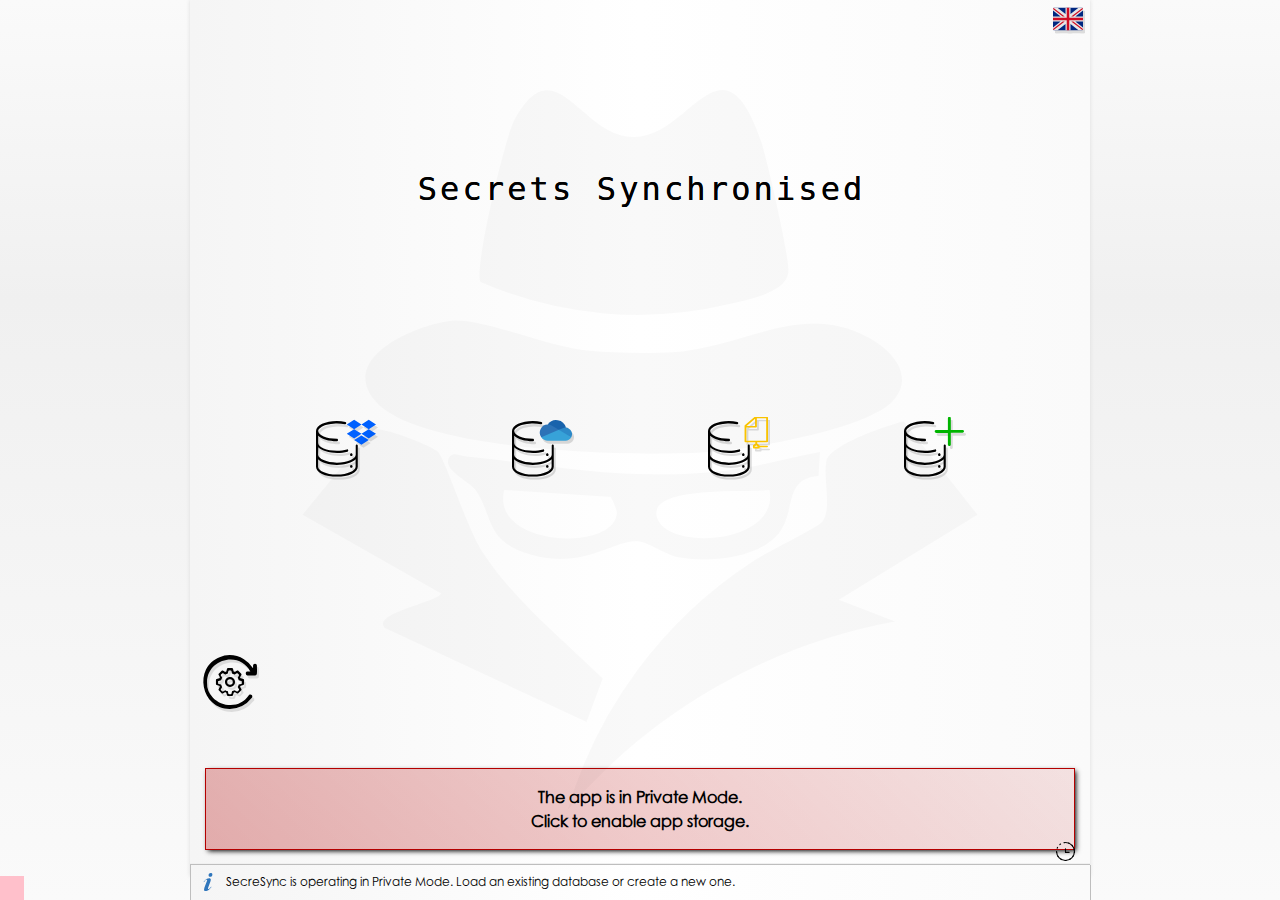
==== index.html @ 37188df3 "MobileOptimisation_03" ====
<!DOCTYPE html>
<!-- 'frequent_0.026_GitHub' -->
<!-- https://kangax.github.io/html-minifier/ -->
<html lang="en">
<head>
    <meta charset="UTF-8">
    <meta name="viewport" content="width=device-width, initial-scale=1">
    <meta name="description" content="SecreSync">
    <meta http-equiv="X-UA-Compatible" content="IE=edge" />

    <meta name="HandheldFriendly" content="true"/>
    <meta name="mobile-web-app-capable" content="yes"/>
    <meta name="apple-mobile-web-app-title" content="SecreSync">
    <meta name="application-name" content="SecreSync">
    <meta name="msapplication-TileColor" content="#fafafa">
    <meta name="theme-color" content="#fafafa">

    <link rel="shortcut icon" href="favicon.ico" type="image/x-icon" />
    <link rel="icon" type="image/png" sizes="192x192" href="assets/static/favicons/android-chrome-192x192.png">
    <link rel="icon" type="image/png" sizes="32x32" href="assets/static/favicons/favicon-32x32.png">
    <link rel="icon" type="image/png" sizes="16x16" href="assets/static/favicons/favicon-16x16.png">
    <link rel="apple-touch-icon" sizes="180x180" href="assets/static/favicons/apple-touch-icon.png">
    <link rel="mask-icon" href="assets/static/favicons/safari-pinned-tab.svg" color="#5bbad5">

    <link rel="stylesheet" href="assets/src/native/index.css" media="all" type="text/css">
    <link rel="manifest" href="secresync.webmanifest"> 

    <script src="assets/src/aquired/dbx.min.js" defer></script> <!--Dropbox API-->
    <script src="assets/src/native/core.js" defer></script>
    <script src="assets/src/native/crypto.js" defer></script>
    <script src="assets/src/native/ui.js" defer></script>
    <script src="assets/src/native/txtBank.js" defer></script>
    <script src="assets/src/native/appDbStore.js" defer></script>
    <script src="assets/src/native/app.js" defer></script>
    <script src="assets/src/aquired/detectIncognito.min.js" defer></script>
    <script src="assets/src/native/index.js" defer></script>

    <title>SecreSync</title><!-- <section id="donateWrp" class="appSection elNoDisplay"></section> -->  

</head>
<body></body><!-- class="invert" background and theme-color #303e47--></html>
---- assets/src/native/index.css ----
/* 'frequent_0.026_GitHub' */

:root {
    --max-app-width: 900px;
    --min-app-width: 300px;
    
    --min-vList-item-margin: 5vw;
    
    /* --db-mod-bar-height: 1.5rem; /* 5mm; */ 
    --db-mod-bar-height: 1.5rem;
    
/*     --svgIcon-padding-small: max(2mm, min(5vmin, 5mm));
    --svgIcon-padding-medium: max(2mm, min(5vmin, 7mm));
    --svgIcon-padding-big: max(2mm, min(5vmin, 10mm)); */
    
    --svgIcon-padding-smaller: 0.75rem;
    --svgIcon-padding-small: 5mm; /* max(0.75rem, min(4vmin, 5mm)); */
    --svgIcon-padding-medium: 7mm; /* max(0.75rem, min(5vmin, 7mm)); */
/*     --svgIcon-padding-big: max(0.75rem, min(5vmin, 10mm)); */
    --svgIcon-padding-big: 10mm; /* max(0.75rem, min(10vmin, 10mm)); */
    
    --app-shade-grey-0: #000000; /* rgb(0 0 0); #000000; */
    --app-shade-grey-190: #bebebe; /* rgb(190 190 190); #bebebe; */
    --app-shade-grey-220: #dcdcdc; /* rgb(220 220 220); #dcdcdc; */
    --app-shade-grey-240: #f0f0f0; /* rgb(240 240 240); #f0f0f0; */
    --app-shade-grey-245: #f5f5f5; /* rgb(245 245 245); #f5f5f5; */
    --app-shade-grey-250: #fafafa; /* rgb(250 250 250); #fafafa; */
    --app-shade-grey-255: #ffffff; /* rgb(255 255 255); #ffffff; */
    
    /* --app-bckg: linear-gradient(0deg, var(--app-shade-grey-245), var(--app-shade-grey-240), var(--app-shade-grey-250)); */
    --app-bckg: linear-gradient(0deg, var(--app-shade-grey-250), var(--app-shade-grey-245), var(--app-shade-grey-240), var(--app-shade-grey-250));
    --app-bckg-opaque-80: linear-gradient(0deg, #f5f5f5cc, #f0f0f0cc, #fafafacc);
    --module-bckg: linear-gradient(90deg, var(--app-shade-grey-245), var(--app-shade-grey-255), var(--app-shade-grey-250));
    --itemWrp-bckg: linear-gradient(270deg, var(--app-shade-grey-245), var(--app-shade-grey-255), var(--app-shade-grey-250));

    --trace-gray-240: 1px solid var(--app-shade-grey-240); /*outline / #f0f0f0 border rgb(240 240 240)*/
}

@font-face {
    font-family:"century-gothic";
    src: url("../../static/@fonts/century-gothic/cg.woff2") format("woff2"),url("../../static/@fonts/century-gothic/cg.woff") format("woff"); /*url("../static/@fonts/century-gothic/a.otf3") format("opentype"); /*,*/
    font-display:auto;
    font-style:normal;
    font-weight:100;
    font-stretch:normal;
}

@font-face {
    font-family:"CenturyGothic";
    src: url("../../static/@fonts/CenturyGothic/CenturyGothic.ttf"); /* format("woff2"),url("../static/@fonts/century-gothic/cg.woff") format("woff"); */ /*url("../static/@fonts/century-gothic/a.otf3") format("opentype"); /*,*/
    font-display:auto;
    font-style:normal;
    font-weight:100;
    font-stretch:normal;
}

html {
    height: 100%;
}

html *{
    scrollbar-width: none;
    white-space: break-spaces;
}

body{
    position: fixed;
    width: 100%;
    height: 100%;
    margin: 0;
    padding: 0;
    font-family: "Century Gothic", century-gothic, CenturyGothic, AppleGothic, sans-serif;
    /* background: var(--app-bckg); */
    background: var(--app-bckg-opaque-80);
    overflow-x: hidden;
    overscroll-behavior: contain;
    
display: flex;
    justify-content: center;
}

body *{
    user-select: none;
    -webkit-user-select: none;
    -ms-user-select: none;
}
body.invert{
    filter:invert(1);
    background: linear-gradient(0deg, #8b8b8b5e, #ffffffb8, #8b8b8b5e);
}

/* --------------------------------------------------------------- Spinner ---------------------------------------------------------------------*/
.spinnerSection {
    position: fixed;
    top: 0;
    left: 0;
    width: 100%;
    height: 100%;
    z-index: 2;
    transition: opacity 0.2s linear;
    display: none;
    /* background: rgb(0 0 0 / 10%); */
    backdrop-filter: blur(5px);
}

.spinnerSection.fade{
    opacity:0;
}

.spinnerSection.show{
   display:block;
}

.spinnerContainer,
.spinnerSection:before{
    position: absolute;
    top: 50%;
    left: 50%;
    transform: translate(-50%, -50%);
    width: 100vmin;
    height: 100vmin;
    background-position: center;
    background-repeat: no-repeat;
    content: "";
    background-size: min(20vmin, 60px);
}
.spinnerSection:before{
/*     background-image: url(../../../assets/static/appSvg/sprite.svg#secreSync);
    filter: drop-shadow(2px 2px 1px rgb(255, 255, 255)) invert(0.9787); */
    
    background-image: url(../../../assets/static/appSvg/sprite.svg#secreSync);
    filter: drop-shadow(2px 2px 2px rgb(215 177 165)) invert(1);
    
}




.spinnerContainer:after,
.spinnerContainer:before{
/*     content: "";
    position: absolute;
    top: 50%;
    left: 50%;
    padding: min(20vmin, 60px);
    border-radius: 50%;
    transform: translate(-50%, -50%);
    box-shadow: -2px -2px 1px 0px #00b400;
    filter: drop-shadow(1px 1px 1px rgb(100,100,100)); */
    
    content: "";
    position: absolute;
    top: 50%;
    left: 50%;
    padding: min(20vmin, 60px);
    border-radius: 50%;
    transform: translate(-50%, -50%);
    box-shadow: -2px -2px 1px 0px rgb(54 111 142);
    filter: drop-shadow(1px 1px 1px rgb(50 90 110));
    box-shadow: -2px -2px 1px 0px rgb(30 100 130);

}

 .spinnerContainer:before{
    animation: animloader 6s ease-in-out infinite;

}
.spinnerContainer:after {
    animation: animloader 1.7s cubic-bezier(0.46, 0.03, 0.52, 0.96) infinite;
}


@keyframes animloader {
  0% {
    transform: translate(-50%, -50%) rotate(0deg);
    /* opacity: 1; */
  }
  100% {
    transform: translate(-50%, -50%) rotate(360deg);
    /* opacity: 0; */
  }
}



/* --------------------------------------------------------------- SVG Icons and Input Elements ---------------------------------------------------------------------*/
.svgIcon{
    display: block;
    background-repeat: no-repeat;
    background-size: 80%;
    background-position: center;
    filter: drop-shadow(2px 3px 0px var(--app-shade-grey-220));
    

    border-radius: 15%;
    margin: 0 0.2vw;
    padding: var(--svgIcon-padding-small);
    align-self: center; /*prevents stretching icons inside the flex container*/
}

.svgIcon.active:active{
    box-shadow: 1px 1px 1px var(--app-shade-grey-190) inset;
    filter: drop-shadow(0px 0px 0px var(--app-shade-grey-190));
}

@media(hover: hover) and (pointer: fine) {
    .svgIcon.active:hover:not(.svgIcon.active:active){
        box-shadow: 1px 1px 0px var(--app-shade-grey-190);
    }
}

.inpEl, textarea{
    font-family: "Century Gothic", century-gothic, CenturyGothic, AppleGothic, sans-serif;
    font-size:0.9rem;
    box-sizing: border-box;
    background: transparent;
    line-height: 1.5em;
    word-break: break-word;
    white-space: pre-line;
    border: 0;
    /* border-bottom: var(--trace-gray-240); */
    transition: all 0.3s ease;
    flex:2;
    margin: 0 0.5rem; /* 0.5vw; */
    padding: 0.5em 0.5rem;  /* 2.5em; */
    
    border-radius:0.5em;
}

.inpEl[type="range"]{
    padding: 0.5em 0em;
}

input:focus-visible, textarea:focus-visible{
    outline:0;
    /* border-bottom: 1px solid var(--app-shade-grey-0); */
    /* color: var(--app-shade-grey-0); */
    background: white;
    /* border-radius:0.5em; */
}

textarea:focus-visible{
    outline: var(--trace-gray-240);
}

input::placeholder, textarea:placeholder{
    color: transparent;
    transition: all 0.3s ease;
}

input:focus-visible::placeholder, textarea:focus-visible::placeholder{
    color: var(app-shade-grey-0);
    opacity: 0.3;
}

/* fieldset{
    width: 100%;
    box-sizing: border-box;
    display: flex;
    border: 1px solid transparent;
    flex-wrap: wrap;
    padding: 0;
    margin: 1vh 0;
    position:relative;
} */

fieldset {
    width: calc(100% - min(1em, 2vw)* 2);
    box-sizing: border-box;
    display: flex;
    border: 1px solid transparent;
    flex-wrap: wrap;
    padding: 0;
    margin: 0vh min(1em, 2vw);
    position: relative;
    

    border-radius: 0.5rem;

    position: relative;

}

/* fieldset.padded{
    padding: 2vh 2vw;
} */
fieldset.padded {
    padding: 1vh 1vw;
    box-shadow: 0 0 0px 1px var(--app-shade-grey-240);
    background: var(--itemWrp-bckg);
}


/* fieldset:active{
    background: var(--app-shade-grey-245);
} */


fieldset.padded:focus-within{
    background: var(--app-shade-grey-245);
}
/* fieldset:active{
    border: var(--trace-gray-240);
} */

/* legend{
    font-size:0.75rem;
    font-weight:900;
    text-indent:4em;
    overflow: hidden;
} */
legend {

font-size: 0.75rem;
    font-weight: 900;
    text-indent: 3em;
    position: relative;
    top: calc(0.375rem + 1vh); /*half of the font size + 1vh*/

    margin-bottom: 2vh;
}


/* legend:before{
    content: "";
    position: absolute;
    margin: calc(-0.5vh + 0.22em) -2.5em;
    padding: 0.75em;
    opacity: 0.5;
    filter: drop-shadow(2px 3px 0px var(--app-shade-grey-220));
} */

legend:before{
    content: "";
    position: absolute;
    left:0;
    margin: calc(-0.5vh + 0.22em) 0;
    padding: 0.75em;
    opacity: 0.5;
    filter: drop-shadow(2px 3px 0px var(--app-shade-grey-220));
}


legend.note:before{
  background-image: url(../../../assets/static/appSvg/sprite.svg#vNotes);
}
legend.tags:before{
  background-image: url(../../../assets/static/appSvg/sprite.svg#vTags);
}
legend.name:before{
  background-image: url(../../../assets/static/appSvg/sprite.svg#accountName);
}
legend.log:before{
  background-image: url(../../../assets/static/appSvg/sprite.svg#protectDb);
}
legend.pass:before{
  background-image: url(../../../assets/static/appSvg/sprite.svg#passKey);
}
legend.url:before{
  background-image: url(../../../assets/static/appSvg/sprite.svg#chainLink);
}

/* legend.pinInp:before{
  background-image: url(../../../assets/static/appSvg/sprite.svg#pin);
} */

.secreSyncIcon{
    background-image: url(../../../assets/static/appSvg/sprite.svg#secreSync);
    background-size: contain;
}

.boxNote{
    margin: 0 calc(2* var(--svgIcon-padding-small) + 0.9vw); /*_0.9vw = 0.5vw of the .inpEl, textarea + (2 * 0.2vw of the svgIcon)_*/
}

.boxNote.max{
    margin: 0%;
    padding:0.5em;
}

/* --------------------------------------------------------------- Credentials ---------------------------------------------------------------------*/
.credFormWrp{
    position: relative;
    padding: 1vmin;
    width: 100%;
    box-sizing: border-box;
    box-shadow: 0 0 10vh 20vh var(--app-shade-grey-255);
    background: var(--app-shade-grey-255);
    max-width: var(--min-app-width);
}
.credForm{
    min-width: var(--min-app-width);
}

.credTaskbar{
    display: flex;
    justify-content: flex-end;
}

.crosx{ /*Shared with Alerts*/
    background-image: url(../../../assets/static/appSvg/sprite.svg#cross);
    position: absolute;
    top: 0;
    right: 0;
    background-size: 60%;
}

.credFormTitle{
    text-align: center;
    padding: 1vh;
}

.credIconWrp{
    margin: 0vh 2vw 2vh;
    border-bottom: var(--trace-gray-240);
    padding: 1vh;
    display: flex;
    justify-content: space-around;
}

.credIcon{
    padding: var(--svgIcon-padding-medium);
}

.credHintIcon{
    content: "";
    position: absolute;
    /* top: -1.25rem; */ /* legend max-height: 1rem; (0.5rem above and below fieldset +0.75rem this padding*/
    padding: 0.75rem;
    filter: drop-shadow(0px 0px 0px var(app-shade-grey-0));
    /* margin: 0 1rem; */
    background-image: url(../../../assets/static/appSvg/sprite.svg#hint);
    opacity: 0.5;
    cursor: help;
    
    
    top: -3vh;
}

.credHintWrp{
    width: 100%;
    margin: 0vh 1vw 2vh;
    background: var(--app-shade-grey-245);
    display: flex;
    justify-content: space-between;
    align-items: center;
    padding: 1em;
    font-size: 0.9em;
    
    margin: 1vh 1vw;
    border-radius: 0.5rem;
}

.credHintHideIcon{
    background-image: url(../../../assets/static/appSvg/sprite.svg#arrowUp);
    cursor: auto;
}

.credInpWrp{
    flex: 2;
    display: flex;
    justify-content: center;
    align-items: center;
    flex-wrap: wrap;
    position:relative;
    /* margin-top: 2vh; */
}

.passInput{
    letter-spacing: 0.2em;
    width: 100%;
}

.pinInput{
    width: 3em;
    margin: 0.2em;
    background: var(--app-shade-grey-255);
    text-align:center;
    padding:0.5em;
    flex: none;
    border-bottom: var(--trace-gray-240);
}

.pinCharValue{
    border: var(--trace-gray-240);
}

.submitCredentialsLabel{
    font-weight: 900;
    display: flex;
    flex-direction: column-reverse;
}

.checkboxLabelSpan{
    flex: 2;
    margin: 0 1em;
    font-size: 0.9em;
}

.checked{
    background-image: url(../../../assets/static/appSvg/sprite.svg#checked);
    cursor: auto;
}

.unchecked{
    background-image: url(../../../assets/static/appSvg/sprite.svg#unchecked);
    cursor: auto;
}

.unlockDbIcon, .protectDb{
    background-image: url(../../../assets/static/appSvg/sprite.svg#unlockDb);
    padding: 3vh;
    margin: 1vh;
    padding: var(--svgIcon-padding-big);
}

.protectDb{
    background-image: url(../../../assets/static/appSvg/sprite.svg#protectDb);
}

/* ------------------------------------------------------ Loader ----------------------------------------------------------*/
.appTitle{
    position: absolute;
    top:0;
    width:100%;
    height:40%;
    text-align:center;
    font-size: 1em;
    font-family: Consolas, "Andale Mono WT", "Andale Mono", "Lucida Console", "Lucida Sans Typewriter", "DejaVu Sans Mono", "Bitstream Vera Sans Mono", "Liberation Mono", "Nimbus Mono L", Monaco, "Courier New", Courier, monospace;
    overflow: hidden;
}

.appTitle .secreSyncIcon{
    opacity: 0;
    padding: var(--svgIcon-padding-big);
    margin: 5vh 0;
    animation: appLogoFadeIn 1s linear 2.5s forwards;
    filter: drop-shadow(3px 3px 3px rgb(210, 200, 200)) invert(1);
}

.appTitleLongWrp, .appTitleShortWrp{
    position: absolute;
    left: 50%;
    transform: translate(-50%, 0%);
    overflow: hidden;
    display:flex;
}

.appTitleLongWrp{
    animation: appTitleLongWrp 4s linear 0.5s forwards;
}

.appTitleShortWrp{
    animation: appTitleShortWrp 2s linear 1.5s forwards;
}

.appTitle span{
    /* font-size: max(2.3vmin, 0.5em); */
        font-size: max(min(4vmin, 2rem), 0.5rem);
        
    width:0.7em;
    display:inline-block;
}

.appTitleShortWrp .appTitleFadeOut{
    animation: appTitleFadeOut 4s linear 0.5s forwards;
}

@keyframes appTitleLongWrp {
    0% {
        transform: translate(-50%, 0%) scale(1);
    }
    50% {
        transform: translate(-50%, 200%) scale(1);
    }
    100% {
        transform: translate(-50%, 200%) scale(1);
    }
}

@keyframes appTitleShortWrp {
    0% {
        transform: translate(-50%, 0%) scale(1);
    }
    50% {
        transform: translate(-50%, 0%) scale(1);
    }
    60% {
        transform: translate(-50%, 0%) scale(1, 0.2);
        text-transform: none;
    }
    61% {
        text-transform: uppercase;
    }
    100%{
        transform: translate(-50%, 0%) scale(1.5);
        opacity:1;
        text-transform: uppercase;
    }
}

@keyframes appTitleFadeOut {
    0% {
        width: 0.7em;
        opacity: 1;
    }
    10% {
        width: 0.7em;
        opacity: 0;
    }
    45%{
        width: 0.7em;
        opacity: 0;
    }
    50% {
        width: 0.0em;
        opacity: 0;
    }
    100% {
        width: 0em;
        opacity: 0;
    }
}

@keyframes appLogoFadeIn {
    0% {
        opacity: 0;
        transform: scale(0.5);
    }
    100% {
        opacity: 1;
        transform: scale(1);
    }
}

.loadIconWrp{
    position: absolute;
    top: 50%;
    width: 100%;
    transform:translateY(-50%);
    display: flex;
    justify-content: space-evenly;
    flex-wrap: wrap;
}

.loadIcon {
    display: inline-block;
    padding: var(--svgIcon-padding-big);
    margin-top: var(--svgIcon-padding-small);
}

.dbxFileIcon{
    background-image: url(../../../assets/static/appSvg/sprite.svg#dbxFile);
}

.oneDriveFileIcon{
    background-image: url(../../../assets/static/appSvg/sprite.svg#oneDriveFile);
}

.localFileIcon{
    background-image: url(../../../assets/static/appSvg/sprite.svg#localFile);
}

.newDbIcon{
  background-image: url(../../../assets/static/appSvg/sprite.svg#newDb);
}

.localIcon{
    background-image: url(../../../assets/static/appSvg/sprite.svg#local);
}

.consent, .noConsent{
    position: sticky;
    /* margin: 50vh 1em 3rem; */
    margin: 50vh 1em 3vh;
    padding: 1em;
    width: calc(100% - 2em);
    left: 0;
    box-sizing: border-box;
    box-shadow: 2px 2px 5px var(--app-shade-grey-0);
    text-align: center;
    line-height: 1.5rem;
    font-weight: 900;
    font-size: min(2.5vmin, 1em);
    font-size: min(max(2.3vmin, 0.6em), 1em);
    max-height: 8rem;
    overflow: auto;
    top: 100vh;
}

.consent{
    background: linear-gradient(45deg, #00b4004d, #00b4001a); /*linear-gradient(45deg, rgb(0 180 0 / 30%), rgb(0 180 0 / 10%))*/
    outline: 1px solid #00b400;  /*#0f0 - lime rgb(0 180 0); #00b400 dark-green */ 
}

.noConsent{
    background: linear-gradient(45deg, #b400004d, #b400001a); /*linear-gradient(45deg, rgb(180 0 0 / 30%), rgb(180 0 0 / 10%))*/
    outline: 1px solid #b40000; /*#f00 - red rgb(180 0 0); #b40000 dark-red */ 
}

/* ------------------------------------------------------ Message Module ----------------------------------------------------------*/
.msgModule{
    position: fixed;
    bottom: 0;
    /* left: 0; */
    width: 100%;
    background: var(--app-shade-grey-255);
    text-indent: 1em;
    border-top: var(--trace-gray-240);
    z-index: 2;
    transform:translateY(100%);
    transition: all 0.5s ease-out;
    box-shadow: 0 0 4em var(--app-shade-grey-255) inset;
    font-size: 0.75rem;
    line-height: 2;
    min-width: var(--min-app-width);
    max-width: var(--max-app-width);
}

/* .msgModule::before{
    content: "";
    position: absolute;
    top: calc(0mm - var(--db-mod-bar-height));
    left: calc(min(100%, calc(50% + (var(--max-app-width) / 2))) - var(--db-mod-bar-height) * 1.5);
    padding: calc(var(--db-mod-bar-height) / 2);
    background-image: url(../../../assets/static/appSvg/sprite.svg#msgHistory);
    background-size: 80%;
    background-position: center;
    background-repeat: no-repeat;
} */
.beforeMsgModule{
    position: absolute;
    top: calc(0mm - var(--db-mod-bar-height)); /* 5mm; */
    left: calc(min(100%, calc(50% + (var(--max-app-width) / 2))) - var(--db-mod-bar-height) * 1.5);
    padding: calc(var(--db-mod-bar-height) / 2);
    background-image: url(../../../assets/static/appSvg/sprite.svg#msgHistory);
    background-size: 80%;
    background-position: center;
    background-repeat: no-repeat;
    transition: all 0.2s ease-out;
}

.fullArchive .beforeMsgModule{
    opacity: 0;
}

.msgModule.popUp{
    transform:unset;
    transition: all 0.2s ease-out;
    height:auto;
}
.msgModule.fullArchive{
    background:transparent;
    height: 100%;
    transform:unset;
    transition: all 0.2s ease-out;
    backdrop-filter: blur(10px);
    /* overflow:auto; */
}
.msgHistoryContentWrp{
    overflow:auto;
        height: calc(100% - 3em);
}

.msgModule.slideDown{
    transform:translateY(100%);
}

.msgModule.error{
    box-shadow: 0 0 3px 1px #7d0000 inset;
}

.msgModule.flash{
    box-shadow: 0 0 3px 1px #007f00 inset;
}

.msgHistoryRow{
    display: flex;
    align-items: center;
    text-indent: 0;
    box-shadow: 1px 1px 0px var(--app-shade-grey-190) inset, 1px 1px 0px var(--app-shade-grey-190);
    background: var(--module-bckg);
    word-break: break-word;
    
}

.msgHistoryRow:before{
    content: "";
    padding: 0.75em;
    margin: 0.75em;
}

.msgHistoryRow.title:before{
    background-image: url(../../../assets/static/appSvg/sprite.svg#msgHistory);
}

.msgHistoryRow.info:before{
    background-image: url(../../../assets/static/appSvg/sprite.svg#info);
}

.msgHistoryRow.error:before{
    background-image: url(../../../assets/static/appSvg/sprite.svg#crossRed);
}

.msgHistoryRow.flash:before{
    background-image: url(../../../assets/static/appSvg/sprite.svg#tickGreen);
}

.msgHistoryRow.dev:before{
    background-image: url(../../../assets/static/appSvg/sprite.svg#secreSync);
}

.msgHistoryRow .msgDate, .title{
    font-weight: 900;
    padding-right: 1em;
}
.msgHistoryRow.title{
    position: sticky;
    top:0;
    padding: 0;
    justify-content: space-between;
}

.closeFullArchive{
    
    padding: 1.5em;

    background-image: url(../../../assets/static/appSvg/sprite.svg#cross);
    background-size: 50%;
    background-position: center;
    background-repeat: no-repeat;
}
/* ------------------------------------------------------ Database Modification Date Bar ----------------------------------------------------------*/
.dbModifiedBar{
    position: fixed;
    bottom: 0;
    height: var(--db-mod-bar-height); /* 5mm; */
    font-size: xx-small;
    z-index: 1;
    width: 100%;
    max-width: var(--max-app-width);
/*     left: 50%;
    transform: translateX(-50%); */
    display: flex;
    align-items: center;
    opacity: 0.5;
    /* background: var(--module-bckg); */
}

.dbModifiedBar::before{
    content: "";
    position: relative;
    padding: calc(var(--db-mod-bar-height) / 2); /* 2.5mm; */
    margin: 0 calc(var(--db-mod-bar-height) / 2); /* 2.5mm; */
    background-image: url(../../../assets/static/appSvg/sprite.svg#vMod);
    background-size: 80%;
    background-position: center;
    background-repeat: no-repeat;
}

/* ------------------------------------------------------  Scroll Bar ----------------------------------------------------------*/ 
.scrollBarVisible *{
    scrollbar-width: auto;
}
.appSection *::-webkit-scrollbar{
    display:none;
}

.scrollBarVisible *::-webkit-scrollbar {
    display: block;
    width: 6px;
    background: var(--app-bckg);
}

.scrollBarVisible *::-webkit-scrollbar-thumb {
    background: #d7d7d7;
}
.scrollBarVisible .scrollWrpOverflow::after{
    background: var(--app-shade-grey-250);
}

.scrollWrpPrivate:before, .scrollWrpPastRevision:before{
    content: "";
    position: fixed;
    top: 50%;
    left: 50%;
    transform: translate(-50%, -50%) rotate(-0deg);
    opacity: 0.02;
    background-image: url(../../../assets/static/appSvg/sprite.svg#privMode);
    background-size: 80%;
    background-repeat: no-repeat;
    background-position: center;
    filter: drop-shadow(3px 3px 3px var(app-shade-grey-0));
    padding: calc(min(var(--max-app-width), 100vmin) / 2);
    
    z-index: 2;
    pointer-events: none;
}
.scrollWrpPrivate:before{
    background-image: url(../../../assets/static/appSvg/sprite.svg#privMode);
}

.scrollWrpPastRevision:before{
    background-image: url(../../../assets/static/appSvg/sprite.svg#msgHistory);
}

body.invert .scrollWrpPrivate:before, body.invert .scrollWrpPastRevision:before{
    opacity: 0.2;

}

.scrollWrpOverflow::after{
    content: "";
    position: fixed;
    top: 50%;
    transform: translateY(-50%);
    width: 0.5em;
    height: 2em;
    background: #e6e6e6;
    left: calc(min(100vw, ((100vw - var(--max-app-width))/2) + var(--max-app-width)) - 6px);
    cursor: pointer;
}

/* ------------------------------------------------------ App Section  ----------------------------------------------------------*/
.appSection{
    position: fixed;
    top:0;
    left:0;
    width: 100%;
    height: 100%;
    overflow: hidden;
    background: var(--app-bckg);
    z-index: 1;
    transition: all 0.2s ease-out;
    display: flex;
    justify-content: center
}


.appSection > *:first-child{ /*will be : scrollWrp*/
    position: relative;
    height: calc(100% - var(--db-mod-bar-height)); /* 5mm; */
    overflow: auto;
    width: 100%;
    max-width: var(--max-app-width);
    background: var(--module-bckg);
    box-shadow: 0px 0 4px var(--app-shade-grey-220);

}

.appList > *:first-child{
    overflow: hidden;
    overflow-y: auto;
}

/* .................................................. Vendor List .............................................................. */
/* ********************** Vendor List Bars ********************** */
.vlistBarWrp{
    position: sticky;
    height: 11mm;
    z-index: 1;
    transition: top 0.1s ease-out;
}

.vListMainBarWrp {
    top: min(-11mm, -10vw);
    top: -11mm;
    z-index: 2;
}

.vListTaskBarWrp, .vListAuxBarWrp{
    top: min(11mm, 10vw);
    top: 11mm;
    display: flex;
    /* background: var(--app-shade-grey-250); */
    font-size: 0.7rem;
    /* box-shadow: 0px 0 4px var(--app-shade-grey-220); */
    
    box-shadow: 0px 0 0px 1px var(--app-shade-grey-240);
    
    overflow: hidden;
    align-items: center;
    justify-content: flex-end;
    
        /* border-radius: 0.5em; */
            backdrop-filter: blur(5px);
            /* margin: 0 min(1vmin, 0.3em); */
            padding: 0 min(1vmin, 0.3em);
}
.taskBarWrpDoubleTop{
    top: 22mm;
}

.taskBarWrpZeroTop{
    top: 0px;
    /* transition: unset; */ /* WHY WAS IT LIKE THAT??????????????????*/
}

/* ********************** App Bars ********************** */
.appTaskbar, .appMoreTaskbar{
    position: relative; 
    /* background: rgb(253 253 253); */
    background: var(--module-bckg);
    height: 100%;
    outline: var(--trace-gray-240);
    z-index:1; 
    display: flex;
}

/* ++++++++ Main App Taskbar ++++++++ */
/* __ Main Options Icons __ */
.inputBoxSearchBtn{
    background-image: url(../../../assets/static/appSvg/sprite.svg#search);
        margin-left: 0.5em;
}

.flexIconWrp{ /* Shared with appMoreTaskbar*/
    display: flex;
    justify-content: space-evenly;
    flex: 2;
}

.storeSyncing{
 animation: syncing 0.07s linear alternate infinite;
}

@keyframes syncing {
    0% {
        opacity: 0.1;
    }
    100% {
        opacity: 0.7;
    }
}

.moreMenu{
    background-image: url(../../../assets/static/appSvg/sprite.svg#moreMenu);
    /* right: 0%; */
        margin-right: 0.5em;
}

/* __ Search Form __ */
.searchForm {
    position: absolute;
    background: var(--app-shade-grey-255);
    box-sizing: border-box;
    height: 100%;
    margin: 0px auto 0;
    transition: transform 0.1s ease-out;
    outline: var(--trace-gray-240);
    display:flex;
    min-width:100%;
}

.searchFormHide{
    transform: translateY(-100%);
}

.arrowUp{
    background-image: url(../../../assets/static/appSvg/sprite.svg#arrowUp);
    margin-left: 0.5em;
}

.appMoreTaskbar .arrowUp{
    margin-right: 0.5em;
}

#inputBoxSearch{
    height: 90%;
    width: 60px;
    padding: 0.5em min(5vw, 3em);
}
.searchForm .deleteLeft{
    margin-right: 0.5em;
}
.deleteLeft{
    background-image: url(../../../assets/static/appSvg/sprite.svg#deleteLeft);
}

/* ++++++++ More Options Taskbar ++++++++ */
.appMoreTaskbar{
    transition: all 0.1s ease-out;
    transform: translateY(-200%);
}

.appMoreTaskbarShow{
    transform: translateY(-100%);
}

/* __ More Options Icons __ */
.reloadApp{
/*     left: 0; */
    background-image: url(../../../assets/static/appSvg/sprite.svg#reload);
    margin-left: 0.5em;
}

.changeDbPass{
    background-image: url(../../../assets/static/appSvg/sprite.svg#resetPass);
}

.donate{
    background-image: url(../../../assets/static/appSvg/sprite.svg#donate);
}

.downDbIcon{
    background-image: url(../../../assets/static/appSvg/sprite.svg#downDb);
}

.impDbIcon{
    background-image: url(../../../assets/static/appSvg/sprite.svg#impDb);
}

.emergDbIcon{
    background-image: url(../../../assets/static/appSvg/sprite.svg#emergDb);
}

/* __ More Options Language Wrap / Shared with Loader __ */
.langWrp{
    display: flex;
    justify-content: flex-end;
    z-index: 1;
    position: relative;
}

body.invert .langWrp{
    filter: invert(1);
}

.langSelectWrp{
    background: #fdfdfd;
    display: inline-table;
    outline: var(--trace-gray-240);
}

.langEN{
    background-image: url(../../../assets/static/appSvg/sprite.svg#langEN);
}

.langPL{
    background-image: url(../../../assets/static/appSvg/sprite.svg#langPL);
}

.langES{
    background-image: url(../../../assets/static/appSvg/sprite.svg#langES);
}

.langFR{
    background-image: url(../../../assets/static/appSvg/sprite.svg#langFR);
}

/* ++++++++ List Taskbar ++++++++ */
.vListBarLabel{
    padding: 0 1em;
    text-wrap: balance;
    text-align: justify;
    text-wrap: nowrap;
    overflow: auto;
    flex: 2;
}

.vListBarLabel i{
    font-weight: 900;
}

.vListChangeBar{
    display: flex;
    flex-direction: row-reverse;
}

/* ++++++++ List Sortbar ++++++++ */
.vListSortBar{
    position: absolute;
    left:100%;
    display: flex;
    flex-direction: row-reverse;
    background: var(--app-shade-grey-250);
    transition: transform 0.2s ease-out;
}

.detDates{
    background-image: url(../../../assets/static/appSvg/sprite.svg#vDates);
}

.detNotes{
    background-image: url(../../../assets/static/appSvg/sprite.svg#vNotes);
}

.detTags{
    background-image: url(../../../assets/static/appSvg/sprite.svg#vTags);
}

.divider{
    border-right: 1px solid var(--app-shade-grey-220);
    height: min(6mm, 8vw);
    margin: auto;
}

.typeNote{
    background-image: url(../../../assets/static/appSvg/sprite.svg#typeNote);
}

.typeLog{
    background-image: url(../../../assets/static/appSvg/sprite.svg#typeLog);
}

.vTaskChangeSort{
    background-image: url(../../../assets/static/appSvg/sprite.svg#vSort);
}

.vTaskChangeDetais{
    background-image: url(../../../assets/static/appSvg/sprite.svg#vDetails);
}

.vSortCr8Desc{
    background-image: url(../../../assets/static/appSvg/sprite.svg#vSortCr8Desc);
}

.vSortCr8Asc{
    background-image: url(../../../assets/static/appSvg/sprite.svg#vSortCr8Asc);
}

.vSortModDesc{
    background-image: url(../../../assets/static/appSvg/sprite.svg#vSortModDesc);
}

.vSortModAsc{
    background-image: url(../../../assets/static/appSvg/sprite.svg#vSortModAsc);
}

.vSortNameAsc{
    background-image: url(../../../assets/static/appSvg/sprite.svg#vSortNameAsc);
}

.vSortNameDesc{
    background-image: url(../../../assets/static/appSvg/sprite.svg#vSortNameDesc);
}

/* ************** Vendor List Wrap *************** */
.vListWrp{
    position:relative;
}
.vEntry{
    overflow:auto;
    margin: min(1vmin, 0.3em);
    padding: min(1vmin, 0.3em);
    border-radius: 0.5em;
    background: var(--itemWrp-bckg);
    
    
        box-shadow: 0 0 0px 1px var(--app-shade-grey-240);
}
.vEntry:active{
    background: var(--app-shade-grey-245);
}
.vLog, .vNote, .vTrash, .vName, .vTags, .vNotes, .vDates, .vCr8, .vMod{
    font-size: 0.9em;
    padding: 0.5em 2.5em;
}

.vEmpty, .vLog, .vNote, .vTrash{
    position:relative;
    padding: 0.5em 0em 0.5em 2em; /*Width of icon to the left, o to the right*/
    min-width: var(--min-app-width);
    margin: 0 var(--min-vList-item-margin); /* 10vw; */
    font-size: 0.9rem;
    display: flex;
    flex-direction: column;
    /* justify-content: space-evenly; */
    
    min-width: calc(var(--min-app-width) - (min(1vmin, 0.3em) * 4) - var(--min-vList-item-margin)); /* - (min(1vmin, 0.3em) * 4) is the margins and paddings of the vEntry */
}

.vEmpty{
    height:50vh;
}

.vName{
    padding-left: 0.5em; /*this will aligh with Notes icon below*/
    font-size: 0.9rem;
}

.vCr8, .vMod{
    border: none;
    margin-left: unset;
}

.vTags, .vNotes{
    max-height: 15vh;
    overflow: auto;	
}

/* .vLog:active, .vNote:active, .vTrash:active{
    background: var(--app-shade-grey-245);
}
 */
.vLog::before, .vNote::before, .vTrash::before, .vTags::before, .vNotes::before, .vDates::before, .vCr8::before, .vMod::before{
    content: "";
    position: absolute;
    font-size: 0.9em;
}

.vEntry > div > .inpEl:not(.inpEl:last-child){
    /* background: pink; */
    border-bottom: var(--trace-gray-240);
    border-radius: 0;
}


.vLog::before, .vNote::before, .vTrash::before{
/*     padding: 1em;
    margin: 0.25em -3.5em; */
    padding: 0.75rem;
    margin: 0.25rem -2em; /*left by width of the icon (2em) */
}

.vTags::before, .vNotes::before, .vDates::before, .vCr8::before, .vMod::before{
    padding:0.75em;
    margin-left:-2.5em;
}

.vLog::before{
    background-image: url(../../../assets/static/appSvg/sprite.svg#typeLog);
}
.vNote::before{
    background-image: url(../../../assets/static/appSvg/sprite.svg#typeNote);
}
.vTrash::before{
    background-image: url(../../../assets/static/appSvg/sprite.svg#trashBin);
}
.vTags::before{
    background-image: url(../../../assets/static/appSvg/sprite.svg#vTags);
}
.vNotes::before{
    background-image: url(../../../assets/static/appSvg/sprite.svg#vNotes);
}
.vDates::before{
    background-image: url(../../../assets/static/appSvg/sprite.svg#vDates);
}

.vCr8::before{
    background-image: url(../../../assets/static/appSvg/sprite.svg#vCr8);
}

.vMod::before{
    background-image: url(../../../assets/static/appSvg/sprite.svg#vMod);
}

.addVendorBtn{
    position: absolute;
    bottom: var(--db-mod-bar-height); /* 5mm; */
    right: max(calc(50% - var(--max-app-width) / 2), 0vw);
    margin: var(--svgIcon-padding-medium); /* min(10vmin, 7mm); */
    padding: var(--svgIcon-padding-medium); /* min(10vmin, 7mm); */
    background-image: url(../../../assets/static/appSvg/sprite.svg#vCr8);
    z-index: 1;
}

.hit{
    /* background: rgba(255, 0, 0, 0.05); */
    /* background: rgb(255 230 150); */
    background: rgb(150 255 150);
}

/* ************** Application Form *************** */
.appForm > div > * { /*All direct descendands of the scrollWrp in the Application Form*/
    min-width: var(--min-app-width);
}

/* __ Application Form Head __ */
.formHead{
    position: sticky;
    top: 0;
    display: flex;
    align-items: center;
    justify-content: space-between;
    padding: 1vmin;
    /* background: var(--module-bckg); */
    border-bottom: var(--trace-gray-240);
    z-index: 1;
    
        backdrop-filter: blur(5px);
}

.formTitle{
    display: flex;
    flex: 2;
    justify-content: center;
    text-align: center;
    max-height: 2.5em; /* calc(var(--svgIcon-padding-small) * 2); *//* 10mm; */
    padding: 0 1em;
    overflow: auto;
}

.recordModWrp, .revisionWrp{
    position: relative;
    display: flex;
    justify-content: space-between;
    margin: 0vh 2vw 2vh;
}

.recordDate{
    font-size: xx-small;
    /* padding: 1em; */
    word-break: break-word;
    display: flex;
    align-items: center;
    text-align: center;
    opacity:0.5;
}

.vCr8DateLabel{
    background-image: url(../../../assets/static/appSvg/sprite.svg#vCr8);
    /* padding:0.75rem; */
    padding: var(--svgIcon-padding-smaller);
    filter: drop-shadow(0px 0px 0px var(app-shade-grey-0));
}

.vModDateLabel{
    background-image: url(../../../assets/static/appSvg/sprite.svg#vMod);
    /* padding:0.75rem; */
    padding: var(--svgIcon-padding-smaller);
    filter: drop-shadow(0px 0px 0px var(app-shade-grey-0));
}

.revisionWrp{
    justify-content: flex-end;
    flex-wrap: wrap;
    margin: -2vh 2vw 1vh;
}

.revisionScroll{
    display: flex;
    justify-content: space-between;
    /* padding: 0 1em; */
    /* background: pink; */
}
.revisionScroll > .svgIcon{
    /* padding: 0.75rem; */
    padding: var(--svgIcon-padding-smaller);
    filter: drop-shadow(0px 0px 0px var(app-shade-grey-0));
    margin: 0.5em 0.5rem 0;
}
.revisionCaption{
    line-height: 1.5rem;
    font-size: 0.75rem;
    text-align: right;
    background: var(--app-shade-grey-240);
    border-radius: 0.5em;
    padding: 0 1em;
    margin: 0.5em 1em 0;
    opacity: 0.5;
}

/* __ Application Form Password Rating __ */
.passGrade{
    font-size: 0.75em;
    width: 100%;
}

.passGradeRow{
    display: flex;
    padding: 0.5vh 3vw;
}

.passGradeRow *{
    flex: 1; 
    text-align: center;
}

.passGradeLabelRow{
    font-weight:900;
}

.passGradeBarWrp{
    border: var(--trace-gray-240);
    height:0.5em;
    border-radius: 0.25em;
    background: var(--app-shade-grey-245);
    margin: 1em 3vw;
}

.passGradeBarWrp div{ /*passGradeBar*/
    height: 100%;
    border-radius: 0.25em;
}

/* __ Application Form Icons __ */
.formIconTypeLog{
    background-image: url(../../../assets/static/appSvg/sprite.svg#typeLog);
}
.formIconTypeNote{
    background-image: url(../../../assets/static/appSvg/sprite.svg#typeNote);
}

.formIconTypeLogNew{
    background-image: url(../../../assets/static/appSvg/sprite.svg#typeLogNew);
}

.formIconTypeNoteNew{
    background-image: url(../../../assets/static/appSvg/sprite.svg#typeNoteNew);
}

.copyClipboard{
    background-image: url(../../../assets/static/appSvg/sprite.svg#copyClipboard);
}

.increase{
    background-image: url(../../../assets/static/appSvg/sprite.svg#increase);
}

.decrease{
    background-image: url(../../../assets/static/appSvg/sprite.svg#decrease);
}

.passEye{
    background-image: url(../../../assets/static/appSvg/sprite.svg#showPass);
}

.passEyeHide{
    background-image: url(../../../assets/static/appSvg/sprite.svg#hidePass);
}

.newPassBtn{
    background-image: url(../../../assets/static/appSvg/sprite.svg#resetPass);
}

.btnCloseForm{
    background-image: url(../../../assets/static/appSvg/sprite.svg#closeForm);
}

.editFormBtn{
    background-image: url(../../../assets/static/appSvg/sprite.svg#vMod);
}

.submitFormBtn{
    background-image: url(../../../assets/static/appSvg/sprite.svg#saveForm);
}

.restoreRevisionBtn, .restoreTrashedBtn{
    background-image: url(../../../assets/static/appSvg/sprite.svg#restoreRevision);
}

.revisionHistory{
    background-image: url(../../../assets/static/appSvg/sprite.svg#msgHistory);
}

.previousVersion{
    background-image: url(../../../assets/static/appSvg/sprite.svg#previousVersion);
}

.nextVersion{
    background-image: url(../../../assets/static/appSvg/sprite.svg#nextVersion);
}

.openLinkBtn{
    background-image: url(../../../assets/static/appSvg/sprite.svg#openLink);
}

.trashBin, .deleteVendorBtnIcon{
    background-image: url(../../../assets/static/appSvg/sprite.svg#trashBin);
}

.toggleToNote{
    background-image: url(../../../assets/static/appSvg/sprite.svg#toggleToNote);
}

.toggleToLog{
    background-image: url(../../../assets/static/appSvg/sprite.svg#toggleToLog);
}

.share{
    background-image: url(../../../assets/static/appSvg/sprite.svg#share);
}

.appForm .padded:nth-last-child(2){ /*Last Padded Fieldsed in the Form*/
    margin-bottom: calc(2vmin + var(--svgIcon-padding-small) * 2);
}

/* .appForm .padded:nth-child(4){
    margin-top: 0;
} */

.formFoot{
    position: fixed;
    display: flex;
    justify-content: space-between;
    width: min(100%, var(--max-app-width));
    bottom: var(--db-mod-bar-height);
    border-top: var(--trace-gray-240);
    /* background: var(--app-bckg-opaque-80); */
    
        backdrop-filter: blur(5px);
}

.formFoot span{
    margin: 1vmin calc(1vmin + 0.2vw);
}

/* ------------------------------------------------------ Alert Module ----------------------------------------------------------*/
.alertWrp{
    line-height: 1.5;
    text-align: center;
    padding-top: calc(var(--svgIcon-padding-small)* 2) 1vmin;
    box-sizing: border-box;
}

.alertGeneraltMsg{
    margin: 5vh 0.5em;
    line-height: 2em;
}

.alertChoiceWrp{
    display: table;
    width: 100%;
    border-spacing: var(--svgIcon-padding-small);
}

.alertChoice{
    display: table-cell;
    width: 50%;
    vertical-align: middle;
    cursor: pointer;
    transition: box-shadow 0.2s linear;
    font-size: 0.8em;
    padding: 1em 0;
    border-bottom: var(--trace-gray-240);
}

.alertChoice:hover{
    box-shadow: 0px 1px 0px var(--app-shade-grey-0);
}

.alertChoice:active{
    background: var(--app-shade-grey-245);
}
/* Install App, Update App */
.installApp, .updateApp{
    position: fixed;
    bottom: 10vh;
    left: calc((100% - (min(var(--max-app-width), 100%))) / 2);
    transform: translateX(-50vw);
    transition: transform 0.5s ease-out;
    z-index:2;
    background-image: url(../../../assets/static/appSvg/sprite.svg#installApp);
    padding: var(--svgIcon-padding-big);
}

.installApp{
    background-image: url(../../../assets/static/appSvg/sprite.svg#installApp);
}

.updateApp{
    bottom: 20vh;
    background-image: url(../../../assets/static/appSvg/sprite.svg#updateApp);
}

.installApp.in, .updateApp.in{
    transform: translateX(0%);
}

.installApp.out, .updateApp.out{
    transform: translateX(-50vw);
}

.uiBlur{
    position: fixed;
    top:0;
    left:0;
    width: 100vw;
    height: 100vh;
    backdrop-filter: blur(10px);
    z-index:2;
}

/*GLOBALS -------------------------------- */
.toolTip{
position: fixed;
    font-size: 0.6rem;
    background: var(--app-shade-grey-255);
    padding: 0.5rem;
    z-index: 1000;
    /* white-space: pre-line; */
    margin: 8px;
    border-radius: 0.6rem;
    border: 1px solid var(--app-shade-grey-220);
    max-width: 50%;
    line-height: 1.5;
    text-align: center;
}

.elDimmed{
    opacity:0.2;
    filter: unset;
}

.elNoDisplay{
    display:none;
}

.elSlideOut{
    transform: translateX(-100%);
}

.zIndex0{
    z-index:0;
    pointer-events: none;
}

.zIndex2{
    z-index:2;
    opacity: 1;
    pointer-events: all;
}

/* TEST*/
.removeDrop{

    position: fixed;
    bottom: 0vh;
    left: 0;
    padding: 0.75rem;
    background: pink;
    z-index: 10000;

}
.svgIcon.noDrop{
    filter: unset;
}
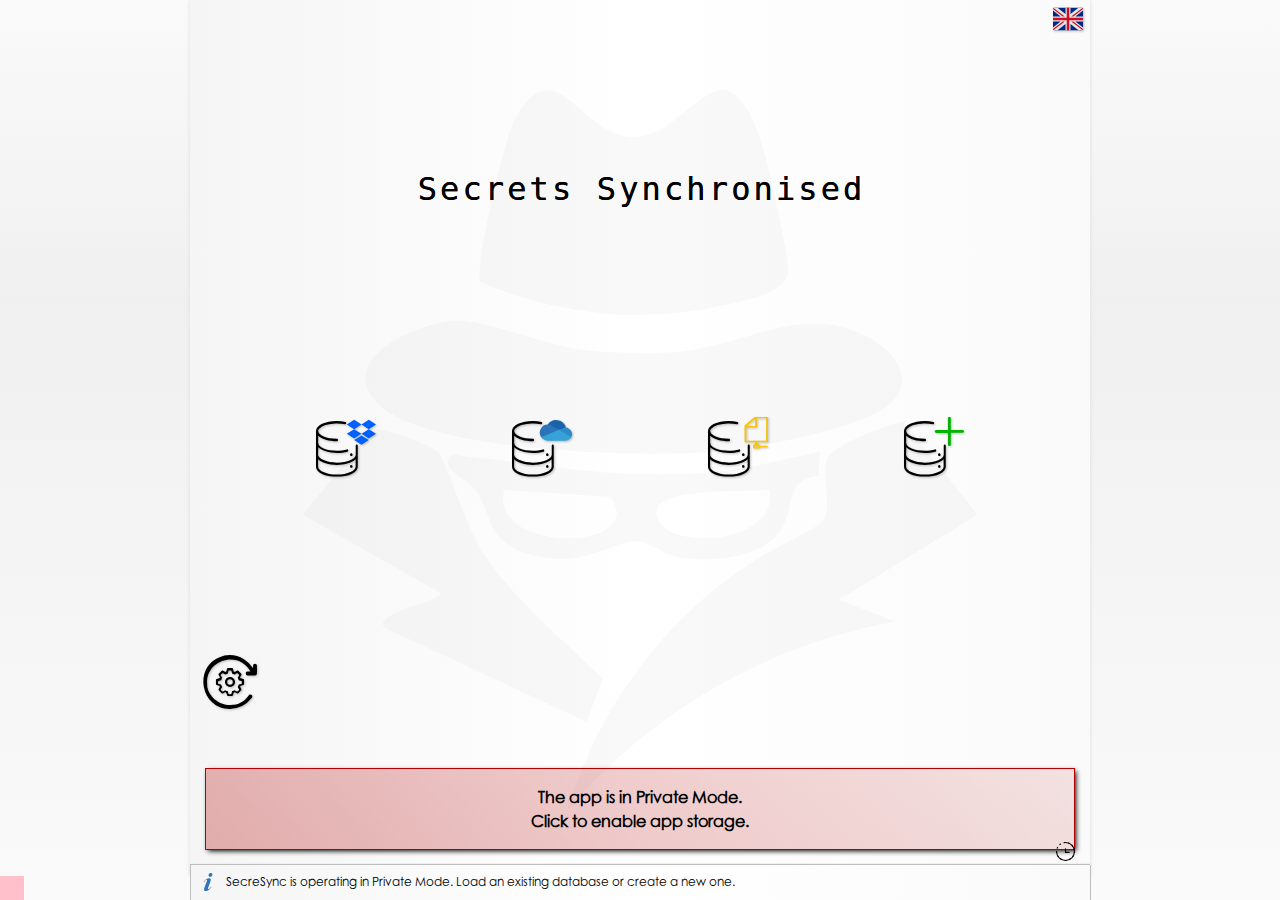
==== commit 00941b43: "MobileOptimisation_23" ====
--- a/index.html
+++ b/index.html
@@ -1,5 +1,5 @@
 <!DOCTYPE html>
-<!-- 'frequent_0.026_GitHub' -->
+<!-- 'frequent_0.052_GitHub' -->
 <!-- https://kangax.github.io/html-minifier/ -->
 <html lang="en">
 <head>
@@ -33,6 +33,7 @@
     <script src="assets/src/native/appDbStore.js" defer></script>
     <script src="assets/src/native/app.js" defer></script>
     <script src="assets/src/aquired/detectIncognito.min.js" defer></script>
+    <script src="assets/src/aquired/qr-creator.min.js" defer></script> <!-- https://github.com/nimiq/qr-creator -->
     <script src="assets/src/native/index.js" defer></script>
 
     <title>SecreSync</title><!-- <section id="donateWrp" class="appSection elNoDisplay"></section> -->  
--- a/assets/src/native/index.css
+++ b/assets/src/native/index.css
@@ -1,10 +1,14 @@
-/* 'frequent_0.026_GitHub' */
+/* 'frequent_0.052_GitHub' */
 
 :root {
+    --body-height: 100vh;
+    
     --max-app-width: 900px;
     --min-app-width: 300px;
     
-    --min-vList-item-margin: 5vw;
+    /* --min-vList-item-margin: 5vw; */
+    
+    --min-vList-item-margin: 0.5em;
     
     /* --db-mod-bar-height: 1.5rem; /* 5mm; */ 
     --db-mod-bar-height: 1.5rem;
@@ -20,8 +24,11 @@
     --svgIcon-padding-big: 10mm; /* max(0.75rem, min(10vmin, 10mm)); */
     
     --app-shade-grey-0: #000000; /* rgb(0 0 0); #000000; */
+    --app-shade-grey-100: #646464; /* rgb(100 100 100); #646464*/
     --app-shade-grey-190: #bebebe; /* rgb(190 190 190); #bebebe; */
     --app-shade-grey-220: #dcdcdc; /* rgb(220 220 220); #dcdcdc; */
+    --app-shade-grey-230: #e6e6e6; /* rgb(230 230 230); #e6e6e6; */
+    --app-shade-grey-235: #ebebeb; /* rgb(235 235 235); #ebebeb; */
     --app-shade-grey-240: #f0f0f0; /* rgb(240 240 240); #f0f0f0; */
     --app-shade-grey-245: #f5f5f5; /* rgb(245 245 245); #f5f5f5; */
     --app-shade-grey-250: #fafafa; /* rgb(250 250 250); #fafafa; */
@@ -34,6 +41,7 @@
     --itemWrp-bckg: linear-gradient(270deg, var(--app-shade-grey-245), var(--app-shade-grey-255), var(--app-shade-grey-250));
 
     --trace-gray-240: 1px solid var(--app-shade-grey-240); /*outline / #f0f0f0 border rgb(240 240 240)*/
+    --trace-gray-235: 1px solid var(--app-shade-grey-235); /*outline / #f0f0f0 border rgb(240 240 240)*/
 }
 
 @font-face {
@@ -54,9 +62,9 @@
     font-stretch:normal;
 }
 
-html {
-    height: 100%;
-}
+/* html {
+    height: 100vh;
+} */
 
 html *{
     scrollbar-width: none;
@@ -66,7 +74,7 @@
 body{
     position: fixed;
     width: 100%;
-    height: 100%;
+    height: var(--body-height);
     margin: 0;
     padding: 0;
     font-family: "Century Gothic", century-gothic, CenturyGothic, AppleGothic, sans-serif;
@@ -74,6 +82,8 @@
     background: var(--app-bckg-opaque-80);
     overflow-x: hidden;
     overscroll-behavior: contain;
+    
+    /* transition: height 0.3s ease-out; */
     
 display: flex;
     justify-content: center;
@@ -111,8 +121,13 @@
    display:block;
 }
 
-.spinnerContainer,
 .spinnerSection:before{
+    background-image: url(../../../assets/static/appSvg/sprite.svg#secreSync);
+    filter: drop-shadow(2px 2px 2px rgb(215 177 165)) invert(1);
+}
+
+.spinnerSection:before,
+.spinnerWrp{
     position: absolute;
     top: 50%;
     left: 50%;
@@ -124,30 +139,9 @@
     content: "";
     background-size: min(20vmin, 60px);
 }
-.spinnerSection:before{
-/*     background-image: url(../../../assets/static/appSvg/sprite.svg#secreSync);
-    filter: drop-shadow(2px 2px 1px rgb(255, 255, 255)) invert(0.9787); */
-    
-    background-image: url(../../../assets/static/appSvg/sprite.svg#secreSync);
-    filter: drop-shadow(2px 2px 2px rgb(215 177 165)) invert(1);
-    
-}
-
-
-
-
-.spinnerContainer:after,
-.spinnerContainer:before{
-/*     content: "";
-    position: absolute;
-    top: 50%;
-    left: 50%;
-    padding: min(20vmin, 60px);
-    border-radius: 50%;
-    transform: translate(-50%, -50%);
-    box-shadow: -2px -2px 1px 0px #00b400;
-    filter: drop-shadow(1px 1px 1px rgb(100,100,100)); */
-    
+
+.spinnerWrp:after,
+.spinnerWrp:before{
     content: "";
     position: absolute;
     top: 50%;
@@ -161,23 +155,20 @@
 
 }
 
- .spinnerContainer:before{
+ .spinnerWrp:before{
     animation: animloader 6s ease-in-out infinite;
-
-}
-.spinnerContainer:after {
+}
+
+.spinnerWrp:after {
     animation: animloader 1.7s cubic-bezier(0.46, 0.03, 0.52, 0.96) infinite;
 }
-
 
 @keyframes animloader {
   0% {
     transform: translate(-50%, -50%) rotate(0deg);
-    /* opacity: 1; */
   }
   100% {
     transform: translate(-50%, -50%) rotate(360deg);
-    /* opacity: 0; */
   }
 }
 
@@ -190,8 +181,8 @@
     background-size: 80%;
     background-position: center;
     filter: drop-shadow(2px 3px 0px var(--app-shade-grey-220));
-    
-
+    filter: drop-shadow(2px 2px 1px var(--app-shade-grey-190));
+    filter: drop-shadow(1px 1px 1px var(--app-shade-grey-190));
     border-radius: 15%;
     margin: 0 0.2vw;
     padding: var(--svgIcon-padding-small);
@@ -209,7 +200,7 @@
     }
 }
 
-.inpEl, textarea{
+.inpEl{ /*, textarea */
     font-family: "Century Gothic", century-gothic, CenturyGothic, AppleGothic, sans-serif;
     font-size:0.9rem;
     box-sizing: border-box;
@@ -225,6 +216,8 @@
     padding: 0.5em 0.5rem;  /* 2.5em; */
     
     border-radius:0.5em;
+    
+    
 }
 
 .inpEl[type="range"]{
@@ -232,37 +225,31 @@
 }
 
 input:focus-visible, textarea:focus-visible{
-    outline:0;
-    /* border-bottom: 1px solid var(--app-shade-grey-0); */
-    /* color: var(--app-shade-grey-0); */
-    background: white;
-    /* border-radius:0.5em; */
-}
-
-textarea:focus-visible{
+    /* outline: 0; */
+    /* outline: var(--trace-gray-240); */
+    outline: var(--trace-gray-235);
+
+    background: var(--app-shade-grey-255);
+    box-shadow: unset;
+}
+
+/* textarea:focus-visible{
     outline: var(--trace-gray-240);
-}
-
-input::placeholder, textarea:placeholder{
-    color: transparent;
+} */
+
+input::placeholder, textarea::placeholder{
+    /* color: transparent; */
     transition: all 0.3s ease;
+    color: var(--app-shade-grey-220);
+    /* letter-spacing: 3em; */
+    /* color: red; */
 }
 
 input:focus-visible::placeholder, textarea:focus-visible::placeholder{
-    color: var(app-shade-grey-0);
+    /* color: var(--app-shade-grey-100); */
     opacity: 0.3;
 }
 
-/* fieldset{
-    width: 100%;
-    box-sizing: border-box;
-    display: flex;
-    border: 1px solid transparent;
-    flex-wrap: wrap;
-    padding: 0;
-    margin: 1vh 0;
-    position:relative;
-} */
 
 fieldset {
     width: calc(100% - min(1em, 2vw)* 2);
@@ -285,59 +272,87 @@
     padding: 2vh 2vw;
 } */
 fieldset.padded {
-    padding: 1vh 1vw;
-    box-shadow: 0 0 0px 1px var(--app-shade-grey-240);
-    background: var(--itemWrp-bckg);
-}
-
-
+    padding: 1vh 1vw 2vh;
+    margin-top: 1vh;
+/*     box-shadow: 0 0 0px 1px var(--app-shade-grey-240);
+    background: var(--itemWrp-bckg); */
+    
+    background: white;
+    box-shadow: 1px 1px 1px 0px var(--app-shade-grey-190), 0 0 1px 0px var(--app-shade-grey-190);
+
+    /* box-shadow: 1px 1px 2px 0px var(--app-shade-grey-190); */
+    
+    transition: all 0.3s ease;
+}
+
+/* fieldset.padded .svgIcon{
+    margin: 2vh 0.2vw 1vh
+} */
 /* fieldset:active{
     background: var(--app-shade-grey-245);
 } */
 
 
 fieldset.padded:focus-within{
+    /* background: var(--app-shade-grey-245); */
+    
     background: var(--app-shade-grey-245);
-}
-/* fieldset:active{
-    border: var(--trace-gray-240);
-} */
-
-/* legend{
-    font-size:0.75rem;
-    font-weight:900;
-    text-indent:4em;
-    overflow: hidden;
-} */
+    box-shadow: 0px 0px 0px 1px var(--app-shade-grey-235);
+    
+    
+border: 1px solid var(--app-shade-grey-190);
+    box-shadow: unset;
+    /* padding-bottom:2vh; */
+}
+fieldset.pinFieldset .pinInput:last-child:not(.pinInput[required]){
+    display:none;
+}
+fieldset.pinFieldset:focus-within .pinInput:last-child:not(.pinInput[required]){
+    display:block;
+}
+
 legend {
 
 font-size: 0.75rem;
     font-weight: 900;
     text-indent: 3em;
     position: relative;
-    top: calc(0.375rem + 1vh); /*half of the font size + 1vh*/
-
-    margin-bottom: 2vh;
-}
-
-
-/* legend:before{
+        transition: all 0.3s ease;
+        margin-bottom: 1.5vh;
+
+        transform: translate(0, calc(0.375rem + 1vh));
+}
+
+fieldset.padded:focus-within > legend{
+    text-indent: 0;
+    transform: unset;
+    padding: 0 1em;
+}
+
+
+fieldset.padded:focus-within > legend:before{
+    opacity: 0;
+}
+
+legend:before{
+    
     content: "";
     position: absolute;
-    margin: calc(-0.5vh + 0.22em) -2.5em;
-    padding: 0.75em;
+    padding: calc((1rem + 1vh) / 2);
     opacity: 0.5;
-    filter: drop-shadow(2px 3px 0px var(--app-shade-grey-220));
-} */
-
-legend:before{
-    content: "";
-    position: absolute;
-    left:0;
-    margin: calc(-0.5vh + 0.22em) 0;
-    padding: 0.75em;
-    opacity: 0.5;
-    filter: drop-shadow(2px 3px 0px var(--app-shade-grey-220));
+    /* filter: drop-shadow(2px 3px 0px var(--app-shade-grey-220)); */
+    transition: all 0.3s linear;
+    top: calc(-1vh + 0.22em);
+    /* left: -0.325rem; */
+    background-size: 60%;
+    background-repeat: no-repeat;
+    background-position: center;
+    
+    
+    /* left: calc(-3em - 0.325rem); */
+    /* outline: 1px solid */
+    
+    left: -1vw;
 }
 
 
@@ -434,7 +449,8 @@
     cursor: help;
     
     
-    top: -3vh;
+    /* top: calc(-2vh - 0.1875rem); */
+    top: -2vh;
 }
 
 .credHintWrp{
@@ -463,7 +479,7 @@
     align-items: center;
     flex-wrap: wrap;
     position:relative;
-    /* margin-top: 2vh; */
+    margin: 2vh 0 1vh;
 }
 
 .passInput{
@@ -478,17 +494,40 @@
     text-align:center;
     padding:0.5em;
     flex: none;
-    border-bottom: var(--trace-gray-240);
+/*     border: 1px solid transparent;
+    border-bottom: var(--trace-gray-235); */
+    
+        border: var(--trace-gray-235);
+        /* box-shadow: 1px 1px 1px var(--app-shade-grey-235) inset; */
 }
 
 .pinCharValue{
-    border: var(--trace-gray-240);
+    /* border: var(--trace-gray-235); */
+    /* background: #f6fff6; */
+    
+    box-shadow: 1px 1px 1px var(--app-shade-grey-235);
 }
 
 .submitCredentialsLabel{
     font-weight: 900;
     display: flex;
     flex-direction: column-reverse;
+    
+    font-size: 0.75rem;
+    margin-top: 3vh;
+}
+
+.checkedIcon, .uncheckedIcon{
+    cursor: auto;
+    padding: var(--svgIcon-padding-smaller);
+}
+
+.checkedIcon{
+    background-image: url(../../../assets/static/appSvg/sprite.svg#checked);
+}
+
+.uncheckedIcon{
+    background-image: url(../../../assets/static/appSvg/sprite.svg#unchecked);
 }
 
 .checkboxLabelSpan{
@@ -497,21 +536,13 @@
     font-size: 0.9em;
 }
 
-.checked{
-    background-image: url(../../../assets/static/appSvg/sprite.svg#checked);
-    cursor: auto;
-}
-
-.unchecked{
-    background-image: url(../../../assets/static/appSvg/sprite.svg#unchecked);
-    cursor: auto;
-}
 
 .unlockDbIcon, .protectDb{
     background-image: url(../../../assets/static/appSvg/sprite.svg#unlockDb);
     padding: 3vh;
     margin: 1vh;
-    padding: var(--svgIcon-padding-big);
+    /* padding: var(--svgIcon-padding-big); */
+    padding: var(--svgIcon-padding-medium);
 }
 
 .protectDb{
@@ -700,7 +731,8 @@
 
 /* ------------------------------------------------------ Message Module ----------------------------------------------------------*/
 .msgModule{
-    position: fixed;
+    /* position: fixed; */
+    position: absolute;
     bottom: 0;
     /* left: 0; */
     width: 100%;
@@ -760,6 +792,7 @@
 .msgHistoryContentWrp{
     overflow:auto;
         height: calc(100% - 3em);
+        min-width: calc(var(--min-app-width)* 1.5);
 }
 
 .msgModule.slideDown{
@@ -819,6 +852,7 @@
     top:0;
     padding: 0;
     justify-content: space-between;
+   min-width: calc(var(--min-app-width)* 1.5);
 }
 
 .closeFullArchive{
@@ -832,7 +866,8 @@
 }
 /* ------------------------------------------------------ Database Modification Date Bar ----------------------------------------------------------*/
 .dbModifiedBar{
-    position: fixed;
+    /* position: fixed; */
+    position: absolute;
     bottom: 0;
     height: var(--db-mod-bar-height); /* 5mm; */
     font-size: xx-small;
@@ -923,7 +958,8 @@
 
 /* ------------------------------------------------------ App Section  ----------------------------------------------------------*/
 .appSection{
-    position: fixed;
+    /* position: fixed; */
+    position:absolute;
     top:0;
     left:0;
     width: 100%;
@@ -986,6 +1022,8 @@
             backdrop-filter: blur(5px);
             /* margin: 0 min(1vmin, 0.3em); */
             padding: 0 min(1vmin, 0.3em);
+            background: rgb(255 255 255 / 75%);
+            background: rgb(250 250 250 / 75%);
 }
 .taskBarWrpDoubleTop{
     top: 22mm;
@@ -1102,6 +1140,10 @@
     background-image: url(../../../assets/static/appSvg/sprite.svg#donate);
 }
 
+.swapTheme{
+    background-image: url(../../../assets/static/appSvg/sprite.svg#cog);
+}
+
 .downDbIcon{
     background-image: url(../../../assets/static/appSvg/sprite.svg#downDb);
 }
@@ -1112,6 +1154,10 @@
 
 .emergDbIcon{
     background-image: url(../../../assets/static/appSvg/sprite.svg#emergDb);
+}
+
+.settings{
+    background-image: url(../../../assets/static/appSvg/sprite.svg#cog);
 }
 
 /* __ More Options Language Wrap / Shared with Loader __ */
@@ -1241,13 +1287,23 @@
 }
 .vEntry{
     overflow:auto;
-    margin: min(1vmin, 0.3em);
-    padding: min(1vmin, 0.3em);
+/*     margin: min(1vmin, 0.3em);
+    padding: min(1vmin, 0.3em); */
     border-radius: 0.5em;
-    background: var(--itemWrp-bckg);
-    
-    
-        box-shadow: 0 0 0px 1px var(--app-shade-grey-240);
+/*     background: var(--itemWrp-bckg);
+    box-shadow: 0 0 0px 1px var(--app-shade-grey-240); */
+        
+        
+        
+    background: white;
+    padding: min(1.5vmin, 0.5em);
+    margin: 0.5rem;
+    box-shadow: 1px 1px 1px 0px var(--app-shade-grey-190), 0 0 1px 0px var(--app-shade-grey-190);
+}
+
+
+.vEntry > div > .inpEl:first-child:not(.inpEl:last-child){
+    font-weight: 900;
 }
 .vEntry:active{
     background: var(--app-shade-grey-245);
@@ -1259,15 +1315,17 @@
 
 .vEmpty, .vLog, .vNote, .vTrash{
     position:relative;
-    padding: 0.5em 0em 0.5em 2em; /*Width of icon to the left, o to the right*/
+/*     padding: 0.5em 0em 0.5em 2em; */ /*Width of icon to the left, o to the right*/
     min-width: var(--min-app-width);
     margin: 0 var(--min-vList-item-margin); /* 10vw; */
     font-size: 0.9rem;
     display: flex;
     flex-direction: column;
-    /* justify-content: space-evenly; */
+
     
     min-width: calc(var(--min-app-width) - (min(1vmin, 0.3em) * 4) - var(--min-vList-item-margin)); /* - (min(1vmin, 0.3em) * 4) is the margins and paddings of the vEntry */
+    
+        padding: 0.2em 0em 0.2em 2em;
 }
 
 .vEmpty{
@@ -1277,6 +1335,9 @@
 .vName{
     padding-left: 0.5em; /*this will aligh with Notes icon below*/
     font-size: 0.9rem;
+    
+    word-break: keep-all;
+    white-space: nowrap;
 }
 
 .vCr8, .vMod{
@@ -1369,7 +1430,7 @@
 /* __ Application Form Head __ */
 .formHead{
     position: sticky;
-    top: 0;
+    top: 0px;
     display: flex;
     align-items: center;
     justify-content: space-between;
@@ -1379,7 +1440,18 @@
     z-index: 1;
     
         backdrop-filter: blur(5px);
-}
+        background: rgb(255 255 255 / 75%);
+        background: rgb(250 250 250 / 75%);
+        
+        
+/*     width: 100%;
+    max-width: var(--max-app-width);
+    box-sizing: border-box; */
+}
+
+/* .formHead.fix{
+    position: fixed;
+} */
 
 .formTitle{
     display: flex;
@@ -1441,14 +1513,15 @@
     margin: 0.5em 0.5rem 0;
 }
 .revisionCaption{
-    line-height: 1.5rem;
+line-height: 1.5rem;
     font-size: 0.75rem;
     text-align: right;
-    background: var(--app-shade-grey-240);
+    background: var(--app-shade-grey-245);
     border-radius: 0.5em;
     padding: 0 1em;
     margin: 0.5em 1em 0;
     opacity: 0.5;
+    box-shadow: 1px 1px 2px 0px var(--app-shade-grey-190);
 }
 
 /* __ Application Form Password Rating __ */
@@ -1573,7 +1646,8 @@
 }
 
 .appForm .padded:nth-last-child(2){ /*Last Padded Fieldsed in the Form*/
-    margin-bottom: calc(2vmin + var(--svgIcon-padding-small) * 2);
+    /* margin-bottom: calc(2vmin + var(--svgIcon-padding-small) * 2); */
+    margin-bottom:calc(2vmin + var(--svgIcon-padding-small) * 2 + 1vh);
 }
 
 /* .appForm .padded:nth-child(4){
@@ -1581,15 +1655,23 @@
 } */
 
 .formFoot{
-    position: fixed;
+    /* position: fixed; */
+    position: sticky;
+    bottom:0;
+    /* top: min(100%, calc(100vh - 11mm - 2vmin - 1.5rem)); */
+    
+    top: min(100%, calc(var(--body-height) - (var(--svgIcon-padding-small) * 2) - 2vmin - var(--db-mod-bar-height) - 1px));
+    
     display: flex;
     justify-content: space-between;
     width: min(100%, var(--max-app-width));
-    bottom: var(--db-mod-bar-height);
+    /* bottom: var(--db-mod-bar-height); */
     border-top: var(--trace-gray-240);
     /* background: var(--app-bckg-opaque-80); */
     
         backdrop-filter: blur(5px);
+        background: rgb(255 255 255 / 75%);
+        background: rgb(250 250 250 / 75%);
 }
 
 .formFoot span{
@@ -1662,7 +1744,7 @@
     transform: translateX(-50vw);
 }
 
-.uiBlur{
+.uiBlur, .killablePopUp{
     position: fixed;
     top:0;
     left:0;
@@ -1672,9 +1754,109 @@
     z-index:2;
 }
 
+.killablePopUp .crosx{
+    padding: 3rem;
+}
+
+/* Barcode Share*/
+
+.barcodeContainer{
+    position: absolute;
+    top:50%;
+    left:50%;
+    transform:translate(-50%, -50%);
+    width: 85vmin;
+    height: 85vmin;
+    background: white;
+    padding: 5vmin;
+    display: flex;
+    box-shadow: 1vmin 1vmin 2vmin var(--app-shade-grey-100);
+    border-radius: 5vmin;
+}
+
+.secreSyncBarcode{
+    position: absolute;
+    padding: 3rem;
+    background-image: url(../../../assets/static/appSvg/sprite.svg#secreSyncBarcode);
+}
+/*Export Filter*/
+.exportFilteredWrp{
+    overflow:auto;
+}
+.exportVend{
+padding: 2vh;
+    text-indent: max(5vw, 2rem);
+    background: white;
+    display: block;
+    margin: 1vh 3vw;
+}
+
+.exportVend:before{
+
+    margin: -0.25em min(-5vw, -2rem);
+}
+
+.willExport{
+    background: rgb(0, 255, 30);
+}
+.exportFilteredBar{
+    position: sticky;
+    top: 0;
+    z-index: 1;
+    padding: 2vh;
+    /* text-indent: max(5vw, 2rem); */
+    background: #e7e7e7;
+}
+
+/* CONTEXT MENU*/
+
+.settingsSection{
+width: 100vw;
+    height: 100vh;
+    max-width: var(--max-app-width);
+    /* backdrop-filter: blur(2px); */
+    z-index: 2;
+    background: #f1f1f1ad;
+    position: absolute;
+}
+
+.settingsSection:before{
+    content: "";
+    position: absolute;
+    /* top: 0; */
+    right: 0;
+    padding: var(--svgIcon-padding-small);
+    background-image: url(../../../assets/static/appSvg/sprite.svg#cross);
+    background-size: 60%;
+    background-position: center;
+    background-repeat: no-repeat;
+    margin-right:0.5em;
+}
+
+.settingsWrp{
+    /* position: absolute; */
+    display: flex;
+    /* top: 50%; */
+    /* left: 50%; */
+    /* transform: translate(-50%, -50%); */
+    background: var(--app-shade-grey-255);
+    padding: 0.5em;
+    box-shadow: 1px 1px 2px 1px var(--app-shade-grey-190);
+    border-radius: 0.5em;
+    /* justify-content: space-around; */
+        max-height: 50px;
+}
+
+.settingsWrp .svgIcon{
+    margin: 1em;
+}
+.settingsWrp .svgIcon:not(.active){
+    opacity:0.3;
+}
+
 /*GLOBALS -------------------------------- */
 .toolTip{
-position: fixed;
+    position: fixed;
     font-size: 0.6rem;
     background: var(--app-shade-grey-255);
     padding: 0.5rem;
@@ -1720,9 +1902,55 @@
     left: 0;
     padding: 0.75rem;
     background: pink;
-    z-index: 10000;
+    z-index: 2;
 
 }
 .svgIcon.noDrop{
     filter: unset;
-}+}
+
+/* Alternative Look */
+
+
+/* .pinInput.alt{
+    background: var(--app-shade-grey-255);
+    border-bottom: var(--trace-gray-235);
+} */
+
+/* fieldset.padded.alt{
+    background: white;
+    box-shadow: 1px 1px 2px 0px var(--app-shade-grey-190);
+} */
+
+/* fieldset.padded.alt:focus-within {
+    background: var(--app-shade-grey-245);
+    box-shadow: 0px 0px 0px 1px var(--app-shade-grey-235);
+} */
+
+/* .submitCredentialsLabel.alt{
+    font-size: 0.75rem;
+    margin-top: 3vh;
+} */
+
+/* .unlockDbIcon.alt, .protectDb.alt{
+    padding: var(--svgIcon-padding-medium);
+}
+ */
+
+/* .vEntry.alt{
+    background: white;
+    padding: min(1.5vmin, 0.5em);
+    margin: 0.5rem;
+    box-shadow: 1px 1px 1px 0px var(--app-shade-grey-190), 0 0 1px 0px var(--app-shade-grey-190);
+
+
+}
+
+.vEntry.alt > div{
+    padding: 0.2em 0em 0.2em 2em; 
+} */
+
+/* .vName.alt{
+    word-break: keep-all;
+    white-space: nowrap;
+} */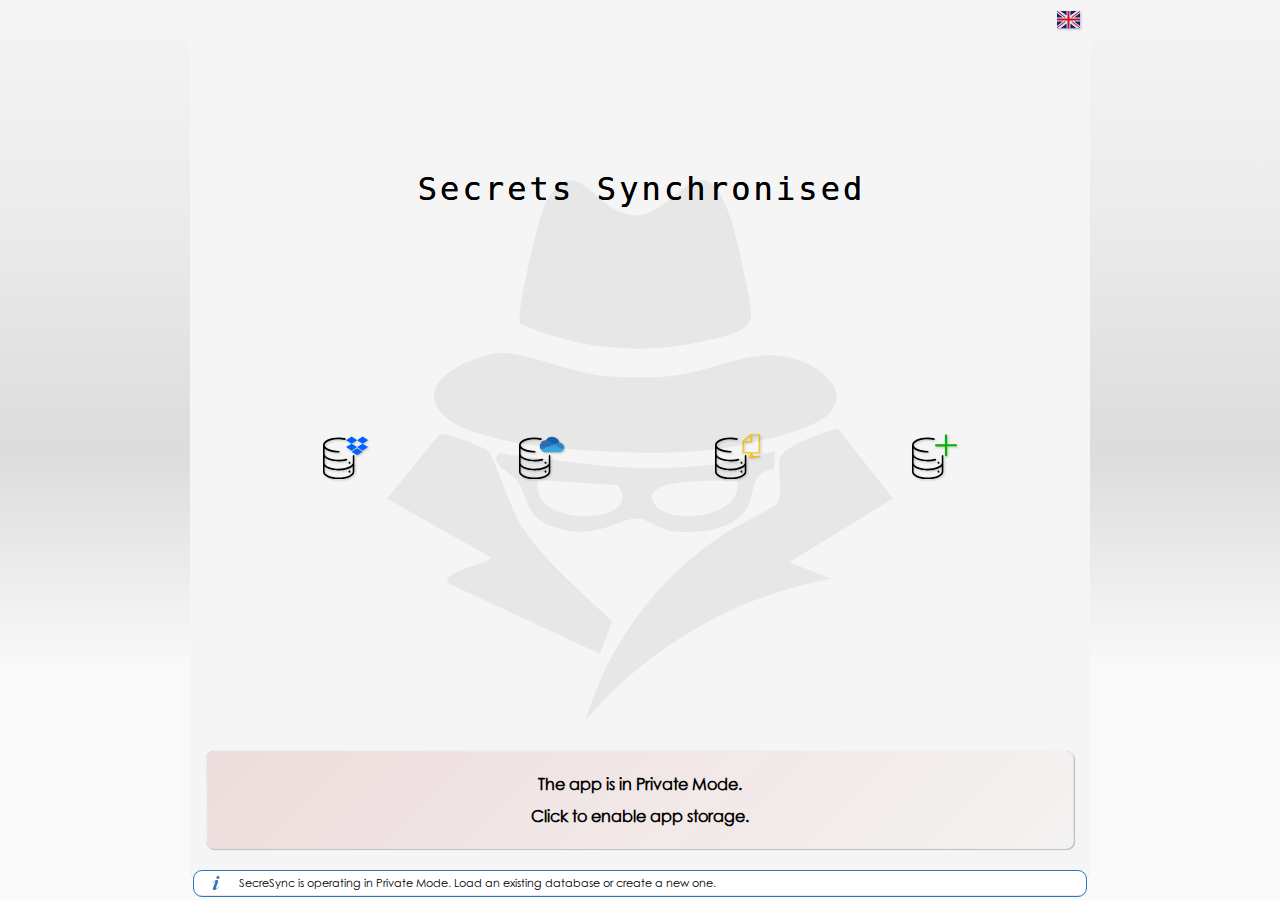
==== commit 15dba44b: "MobileOptimisation_76" ====
--- a/index.html
+++ b/index.html
@@ -12,8 +12,8 @@
     <meta name="mobile-web-app-capable" content="yes"/>
     <meta name="apple-mobile-web-app-title" content="SecreSync">
     <meta name="application-name" content="SecreSync">
-    <meta name="msapplication-TileColor" content="#fafafa">
-    <meta name="theme-color" content="#fafafa">
+    <meta name="msapplication-TileColor" content="#fafafa"> <!-- #050505 -->
+    <meta name="theme-color" content="#fafafa"> <!-- #050505 -->
 
     <link rel="shortcut icon" href="favicon.ico" type="image/x-icon" />
     <link rel="icon" type="image/png" sizes="192x192" href="assets/static/favicons/android-chrome-192x192.png">
--- a/assets/src/native/index.css
+++ b/assets/src/native/index.css
@@ -1,22 +1,16 @@
-/* 'frequent_0.052_GitHub' */
+/* 'frequent_0.082_GitHub' */
 
 :root {
     --body-height: 100vh;
+    --body-top-translateY: 0px;
     
     --max-app-width: 900px;
-    --min-app-width: 300px;
-    
-    /* --min-vList-item-margin: 5vw; */
+    --min-app-width: 340px;
     
     --min-vList-item-margin: 0.5em;
-    
-    /* --db-mod-bar-height: 1.5rem; /* 5mm; */ 
+
     --db-mod-bar-height: 1.5rem;
-    
-/*     --svgIcon-padding-small: max(2mm, min(5vmin, 5mm));
-    --svgIcon-padding-medium: max(2mm, min(5vmin, 7mm));
-    --svgIcon-padding-big: max(2mm, min(5vmin, 10mm)); */
-    
+
     --svgIcon-padding-smaller: 0.75rem;
     --svgIcon-padding-small: 5mm; /* max(0.75rem, min(4vmin, 5mm)); */
     --svgIcon-padding-medium: 7mm; /* max(0.75rem, min(5vmin, 7mm)); */
@@ -24,6 +18,7 @@
     --svgIcon-padding-big: 10mm; /* max(0.75rem, min(10vmin, 10mm)); */
     
     --app-shade-grey-0: #000000; /* rgb(0 0 0); #000000; */
+
     --app-shade-grey-100: #646464; /* rgb(100 100 100); #646464*/
     --app-shade-grey-190: #bebebe; /* rgb(190 190 190); #bebebe; */
     --app-shade-grey-220: #dcdcdc; /* rgb(220 220 220); #dcdcdc; */
@@ -34,14 +29,29 @@
     --app-shade-grey-250: #fafafa; /* rgb(250 250 250); #fafafa; */
     --app-shade-grey-255: #ffffff; /* rgb(255 255 255); #ffffff; */
     
-    /* --app-bckg: linear-gradient(0deg, var(--app-shade-grey-245), var(--app-shade-grey-240), var(--app-shade-grey-250)); */
-    --app-bckg: linear-gradient(0deg, var(--app-shade-grey-250), var(--app-shade-grey-245), var(--app-shade-grey-240), var(--app-shade-grey-250));
-    --app-bckg-opaque-80: linear-gradient(0deg, #f5f5f5cc, #f0f0f0cc, #fafafacc);
-    --module-bckg: linear-gradient(90deg, var(--app-shade-grey-245), var(--app-shade-grey-255), var(--app-shade-grey-250));
-    --itemWrp-bckg: linear-gradient(270deg, var(--app-shade-grey-245), var(--app-shade-grey-255), var(--app-shade-grey-250));
+    /* --app-bckg: linear-gradient(0deg, var(--app-shade-grey-250), var(--app-shade-grey-245), var(--app-shade-grey-240), var(--app-shade-grey-250)); */
+    
+    --app-theme: var(--app-shade-grey-250); /* rgb(250 250 250) */
+    /* --app-bckg: linear-gradient(0deg, var(--app-theme), var(--app-shade-grey-255), var(--app-shade-grey-250), var(--app-shade-grey-245)); */
+    --app-bckg: linear-gradient(0deg, var(--app-theme), var(--app-theme), var(--app-shade-grey-220), var(--app-shade-grey-235), var(--app-shade-grey-220));
+
+    /* --module-bckg: var(--app-shade-grey-245); */
 
     --trace-gray-240: 1px solid var(--app-shade-grey-240); /*outline / #f0f0f0 border rgb(240 240 240)*/
-    --trace-gray-235: 1px solid var(--app-shade-grey-235); /*outline / #f0f0f0 border rgb(240 240 240)*/
+    --trace-gray-235: 1px solid var(--app-shade-grey-235); /*outline / #ebebeb border rgb(235 235 235)*/
+    --trace-gray-190: 1px solid var(--app-shade-grey-190); /*outline / #bebebe border rgb(190 190 190)*/
+    
+    /* --trace-input-outline: 1px solid var(--app-shade-grey-235); */ /*outline / #ebebeb border rgb(235 235 235)*/
+    
+    --svg-background-size: 60%;
+}
+
+:scope{
+    
+    --module-bckg: var(--app-shade-grey-245);
+    --app-bckg: linear-gradient(0deg, var(--app-theme), var(--app-theme), var(--app-shade-grey-220), var(--app-shade-grey-235), var(--app-shade-grey-245));
+    --trace-input-outline: 1px solid var(--app-shade-grey-235); /*outline / #ebebeb border rgb(235 235 235)*/
+    --trace-input-outline-focus: 1px solid var(--app-shade-grey-220);
 }
 
 @font-face {
@@ -62,9 +72,26 @@
     font-stretch:normal;
 }
 
-/* html {
-    height: 100vh;
-} */
+html {
+scrollbar-width: none;
+height:100%;
+
+}
+html.invert{
+    filter:invert(1);
+    
+}
+@scope (html.invert){
+    :scope{
+        --module-bckg: var(--app-shade-grey-220);
+        --trace-input-outline: 1px solid var(--app-shade-grey-190); /*outline / #ebebeb border rgb(235 235 235)*/
+        --trace-input-outline-focus: 1px solid var(--app-shade-grey-100);
+/*         --app-bckg: linear-gradient(0deg, var(--app-shade-grey-220), var(--app-shade-grey-230), var(--app-shade-grey-235), var(--app-shade-grey-220)); */
+        
+        --app-bckg: linear-gradient(0deg, var(--app-theme), var(--app-theme), var(--app-shade-grey-220), var(--app-shade-grey-235), var(--app-shade-grey-220));
+    }
+}
+
 
 html *{
     scrollbar-width: none;
@@ -78,15 +105,12 @@
     margin: 0;
     padding: 0;
     font-family: "Century Gothic", century-gothic, CenturyGothic, AppleGothic, sans-serif;
-    /* background: var(--app-bckg); */
-    background: var(--app-bckg-opaque-80);
     overflow-x: hidden;
     overscroll-behavior: contain;
-    
-    /* transition: height 0.3s ease-out; */
-    
-display: flex;
+    display: flex;
     justify-content: center;
+    transform: translateY(var(--body-top-translateY));
+
 }
 
 body *{
@@ -94,10 +118,7 @@
     -webkit-user-select: none;
     -ms-user-select: none;
 }
-body.invert{
-    filter:invert(1);
-    background: linear-gradient(0deg, #8b8b8b5e, #ffffffb8, #8b8b8b5e);
-}
+
 
 /* --------------------------------------------------------------- Spinner ---------------------------------------------------------------------*/
 .spinnerSection {
@@ -122,8 +143,16 @@
 }
 
 .spinnerSection:before{
-    background-image: url(../../../assets/static/appSvg/sprite.svg#secreSync);
-    filter: drop-shadow(2px 2px 2px rgb(215 177 165)) invert(1);
+    /* background-image: url(../../../assets/static/appSvg/sprite.svg#secreSync); */
+    background-image: url(../../../assets/static/icons/android/android-chrome-512x512.png);
+    filter: drop-shadow(1px 1px 1px rgb(80 105 125));
+    
+    /* animation: spinloader 6s cubic-bezier(0.46, 0.03, 0.52, 0.96) infinite;     */
+    animation: spinloader 2s cubic-bezier(0.13, 0.72, 0.29, 0.64) infinite alternate
+}
+
+html.invert .spinnerSection:before{
+    filter: invert(1);
 }
 
 .spinnerSection:before,
@@ -137,7 +166,8 @@
     background-position: center;
     background-repeat: no-repeat;
     content: "";
-    background-size: min(20vmin, 60px);
+    background-size: min(20vmin, 80px);
+
 }
 
 .spinnerWrp:after,
@@ -149,10 +179,16 @@
     padding: min(20vmin, 60px);
     border-radius: 50%;
     transform: translate(-50%, -50%);
-    box-shadow: -2px -2px 1px 0px rgb(54 111 142);
+
     filter: drop-shadow(1px 1px 1px rgb(50 90 110));
-    box-shadow: -2px -2px 1px 0px rgb(30 100 130);
-
+    /* box-shadow: -2px -2px 1px 0px rgb(30 100 130); */
+    box-shadow: -2px -2px 1px 0px rgb(110 148 173);
+
+}
+
+html.invert .spinnerWrp:after,
+html.invert .spinnerWrp:before{
+    filter: drop-shadow(1px 1px 1px rgb(50 90 110)) invert(1);
 }
 
  .spinnerWrp:before{
@@ -162,7 +198,16 @@
 .spinnerWrp:after {
     animation: animloader 1.7s cubic-bezier(0.46, 0.03, 0.52, 0.96) infinite;
 }
-
+@keyframes spinloader {
+  0% {
+    transform: translate(-50%, -50%) rotateY(180deg);
+
+  }
+  100% {
+    transform: translate(-50%, -50%) rotateY(360deg);
+
+  }
+}
 @keyframes animloader {
   0% {
     transform: translate(-50%, -50%) rotate(0deg);
@@ -172,13 +217,11 @@
   }
 }
 
-
-
 /* --------------------------------------------------------------- SVG Icons and Input Elements ---------------------------------------------------------------------*/
 .svgIcon{
     display: block;
     background-repeat: no-repeat;
-    background-size: 80%;
+    background-size: var(--svg-background-size);
     background-position: center;
     filter: drop-shadow(2px 3px 0px var(--app-shade-grey-220));
     filter: drop-shadow(2px 2px 1px var(--app-shade-grey-190));
@@ -194,9 +237,18 @@
     filter: drop-shadow(0px 0px 0px var(--app-shade-grey-190));
 }
 
+html.invert .svgIcon.active:active{
+    box-shadow: 1px 1px 0px var(--app-shade-grey-190);
+    filter: drop-shadow(0px 0px 0px var(--app-shade-grey-190));
+}
+
 @media(hover: hover) and (pointer: fine) {
     .svgIcon.active:hover:not(.svgIcon.active:active){
         box-shadow: 1px 1px 0px var(--app-shade-grey-190);
+    }
+    
+    html.invert .svgIcon.active:hover:not(.svgIcon.active:active){
+        box-shadow: 1px 1px 1px var(--app-shade-grey-190) inset;
     }
 }
 
@@ -217,18 +269,21 @@
     
     border-radius:0.5em;
     
-    
+    color: var(--app-shade-grey-0);
 }
 
 .inpEl[type="range"]{
     padding: 0.5em 0em;
 }
 
+html.invert .inpEl[type="range"]{
+    filter:invert(1);
+}
+
 input:focus-visible, textarea:focus-visible{
-    /* outline: 0; */
-    /* outline: var(--trace-gray-240); */
-    outline: var(--trace-gray-235);
-
+    /* outline: 1px solid var(--app-shade-grey-190); */
+    
+    outline: var(--trace-input-outline-focus);
     background: var(--app-shade-grey-255);
     box-shadow: unset;
 }
@@ -238,34 +293,32 @@
 } */
 
 input::placeholder, textarea::placeholder{
-    /* color: transparent; */
     transition: all 0.3s ease;
-    color: var(--app-shade-grey-220);
-    /* letter-spacing: 3em; */
-    /* color: red; */
+    /* color: var(--app-shade-grey-220); */
+    opacity: 0.6;
 }
 
 input:focus-visible::placeholder, textarea:focus-visible::placeholder{
     /* color: var(--app-shade-grey-100); */
-    opacity: 0.3;
+    opacity: 0.2;
 }
 
 
 fieldset {
-    width: calc(100% - min(1em, 2vw)* 2);
+    /* width: calc(100% - min(1em, 2vw)* 2); */
     box-sizing: border-box;
     display: flex;
     border: 1px solid transparent;
     flex-wrap: wrap;
     padding: 0;
-    margin: 0vh min(1em, 2vw);
+    margin: 0vh min(1rem, 2vw);
     position: relative;
     
 
     border-radius: 0.5rem;
 
     position: relative;
-
+    width: 100%;
 }
 
 /* fieldset.padded{
@@ -273,54 +326,42 @@
 } */
 fieldset.padded {
     padding: 1vh 1vw 2vh;
-    margin-top: 1vh;
-/*     box-shadow: 0 0 0px 1px var(--app-shade-grey-240);
-    background: var(--itemWrp-bckg); */
-    
+    /* margin-top: 1vh; */
+min-width: calc(var(--min-app-width) - 4vw);
     background: white;
     box-shadow: 1px 1px 1px 0px var(--app-shade-grey-190), 0 0 1px 0px var(--app-shade-grey-190);
 
-    /* box-shadow: 1px 1px 2px 0px var(--app-shade-grey-190); */
-    
     transition: all 0.3s ease;
-}
-
-/* fieldset.padded .svgIcon{
-    margin: 2vh 0.2vw 1vh
-} */
-/* fieldset:active{
-    background: var(--app-shade-grey-245);
-} */
+    width: auto;
+}
+
 
 
 fieldset.padded:focus-within{
-    /* background: var(--app-shade-grey-245); */
-    
-    background: var(--app-shade-grey-245);
+    background:var(--module-bckg);
     box-shadow: 0px 0px 0px 1px var(--app-shade-grey-235);
-    
-    
-border: 1px solid var(--app-shade-grey-190);
+    /* border: 1px solid var(--app-shade-grey-190); */
+    border: var(--trace-input-outline);
     box-shadow: unset;
-    /* padding-bottom:2vh; */
-}
+}
+
 fieldset.pinFieldset .pinInput:last-child:not(.pinInput[required]){
     display:none;
 }
+
 fieldset.pinFieldset:focus-within .pinInput:last-child:not(.pinInput[required]){
     display:block;
 }
 
 legend {
-
-font-size: 0.75rem;
+    font-size: 0.75rem;
     font-weight: 900;
     text-indent: 3em;
     position: relative;
-        transition: all 0.3s ease;
-        margin-bottom: 1.5vh;
-
-        transform: translate(0, calc(0.375rem + 1vh));
+    transition: all 0.3s ease;
+    margin-bottom: 1.5vh;
+    transform: translate(0, calc(0.375rem + 1vh));
+    opacity: 0.6;
 }
 
 fieldset.padded:focus-within > legend{
@@ -339,12 +380,12 @@
     content: "";
     position: absolute;
     padding: calc((1rem + 1vh) / 2);
-    opacity: 0.5;
+    /* opacity: 0.5; */
     /* filter: drop-shadow(2px 3px 0px var(--app-shade-grey-220)); */
     transition: all 0.3s linear;
     top: calc(-1vh + 0.22em);
     /* left: -0.325rem; */
-    background-size: 60%;
+    background-size: var(--svg-background-size);
     background-repeat: no-repeat;
     background-position: center;
     
@@ -375,13 +416,39 @@
   background-image: url(../../../assets/static/appSvg/sprite.svg#chainLink);
 }
 
+
+
+/* Settings Legensd*/
+
+legend.appWidthLegend:before{
+  background-image: url(../../../assets/static/appSvg/sprite.svg#appWidth);
+}
+
+legend.maxRevisionsLegend:before{
+  background-image: url(../../../assets/static/appSvg/sprite.svg#msgHistory);
+}
+legend.logOffTimeLegend:before{
+    background-image: url(../../../assets/static/appSvg/sprite.svg#appLogOff);
+}
+
+legend.appLayoutLegend:before{
+    background-image: url(../../../assets/static/appSvg/sprite.svg#donate);
+}
 /* legend.pinInp:before{
   background-image: url(../../../assets/static/appSvg/sprite.svg#pin);
 } */
 
 .secreSyncIcon{
     background-image: url(../../../assets/static/appSvg/sprite.svg#secreSync);
+    
+}
+
+.containIcon{
     background-size: contain;
+}
+
+.blurIcon{
+    filter: blur(2px);
 }
 
 .boxNote{
@@ -390,26 +457,36 @@
 
 .boxNote.max{
     margin: 0%;
-    padding:0.5em;
+    padding:0.5em 1em;
 }
 
 /* --------------------------------------------------------------- Credentials ---------------------------------------------------------------------*/
 .credFormWrp{
-    position: relative;
-    padding: 1vmin;
-    width: 100%;
+    /* position: relative; */
+    /* padding: 1vmin; */
+    /* width: 100%; */
     box-sizing: border-box;
-    box-shadow: 0 0 10vh 20vh var(--app-shade-grey-255);
+/*     box-shadow: 0 0 10vh 20vh var(--app-shade-grey-255);
     background: var(--app-shade-grey-255);
     max-width: var(--min-app-width);
+    
+    background:red; */
 }
 .credForm{
-    min-width: var(--min-app-width);
-}
-
+    /* min-width: var(--min-app-width); */
+    height: 100%;
+    overflow:auto;
+}
+.credForm .padded:last-child{
+    position: sticky;
+    top: 100%;
+  /* margin-bottom: max(5vh, calc(var(--db-mod-bar-height) + 1rem)); */
+  margin-bottom: 1rem;
+}
 .credTaskbar{
     display: flex;
     justify-content: flex-end;
+    min-width: calc(var(--min-app-width));
 }
 
 .crosx{ /*Shared with Alerts*/
@@ -417,20 +494,25 @@
     position: absolute;
     top: 0;
     right: 0;
-    background-size: 60%;
+    background-size: var(--svg-background-size);
+    margin: 2mm;
 }
 
 .credFormTitle{
     text-align: center;
-    padding: 1vh;
-}
+    padding: 1vh 2vw;
+    min-width: calc(var(--min-app-width) - 4vw);
+}
+
 
 .credIconWrp{
-    margin: 0vh 2vw 2vh;
-    border-bottom: var(--trace-gray-240);
-    padding: 1vh;
+    margin-bottom: 2vh;
+    /* border-bottom: var(--trace-gray-240); */
+    /* border-bottom: var(--trace-input-outline); */
+    padding: 2vw;
     display: flex;
     justify-content: space-around;
+        min-width: calc(var(--min-app-width) - 4vw);
 }
 
 .credIcon{
@@ -445,31 +527,33 @@
     filter: drop-shadow(0px 0px 0px var(app-shade-grey-0));
     /* margin: 0 1rem; */
     background-image: url(../../../assets/static/appSvg/sprite.svg#hint);
-    opacity: 0.5;
+    opacity: 0.6;
     cursor: help;
     
     
     /* top: calc(-2vh - 0.1875rem); */
-    top: -2vh;
+    /* top: -2vh; */
+    top: calc(-0.76875rem - 0.5vh);
 }
 
 .credHintWrp{
     width: 100%;
     margin: 0vh 1vw 2vh;
-    background: var(--app-shade-grey-245);
+    background:var(--module-bckg);
     display: flex;
     justify-content: space-between;
     align-items: center;
     padding: 1em;
     font-size: 0.9em;
     
-    margin: 1vh 1vw;
+    margin: max(1vh, 1rem) 1vw 0;
     border-radius: 0.5rem;
 }
 
 .credHintHideIcon{
     background-image: url(../../../assets/static/appSvg/sprite.svg#arrowUp);
     cursor: auto;
+    transform: rotate(180deg);
 }
 
 .credInpWrp{
@@ -494,11 +578,7 @@
     text-align:center;
     padding:0.5em;
     flex: none;
-/*     border: 1px solid transparent;
-    border-bottom: var(--trace-gray-235); */
-    
-        border: var(--trace-gray-235);
-        /* box-shadow: 1px 1px 1px var(--app-shade-grey-235) inset; */
+    outline: var(--trace-input-outline);
 }
 
 .pinCharValue{
@@ -514,8 +594,11 @@
     flex-direction: column-reverse;
     
     font-size: 0.75rem;
-    margin-top: 3vh;
-}
+    margin: 5vh 0;
+    min-width: var(--min-app-width);
+}
+
+
 
 .checkedIcon, .uncheckedIcon{
     cursor: auto;
@@ -539,8 +622,8 @@
 
 .unlockDbIcon, .protectDb{
     background-image: url(../../../assets/static/appSvg/sprite.svg#unlockDb);
-    padding: 3vh;
-    margin: 1vh;
+/*     padding: 3vh;
+    margin: 1vh; */
     /* padding: var(--svgIcon-padding-big); */
     padding: var(--svgIcon-padding-medium);
 }
@@ -549,7 +632,23 @@
     background-image: url(../../../assets/static/appSvg/sprite.svg#protectDb);
 }
 
+.bodyFiller{
+    position: relative;
+    bottom:0;
+    padding:2px;
+    background:purple;
+}
+
 /* ------------------------------------------------------ Loader ----------------------------------------------------------*/
+
+.loaderWrp{
+    position:relative;
+    top:0;
+    left:0;
+    width: 100%;
+    height: 100%;
+    min-width: var(--min-app-width);
+}
 .appTitle{
     position: absolute;
     top:0;
@@ -664,7 +763,7 @@
     }
 }
 
-.loadIconWrp{
+.loadIconWrp{ 
     position: absolute;
     top: 50%;
     width: 100%;
@@ -676,104 +775,131 @@
 
 .loadIcon {
     display: inline-block;
-    padding: var(--svgIcon-padding-big);
-    margin-top: var(--svgIcon-padding-small);
+    margin-top: calc(var(--svgIcon-padding-small)* 2);
+        padding: max(min(var(--svgIcon-padding-big), 7.5vmin), var(--svgIcon-padding-medium));
 }
 
 .dbxFileIcon{
     background-image: url(../../../assets/static/appSvg/sprite.svg#dbxFile);
 }
 
+html.invert .dbxFileIcon{
+    background-image: url(../../../assets/static/appSvg/sprite.svg#dbxFileInvert);
+}
+
 .oneDriveFileIcon{
     background-image: url(../../../assets/static/appSvg/sprite.svg#oneDriveFile);
 }
 
+html.invert .oneDriveFileIcon{
+    background-image: url(../../../assets/static/appSvg/sprite.svg#oneDriveFileInvert);
+}
+
 .localFileIcon{
     background-image: url(../../../assets/static/appSvg/sprite.svg#localFile);
 }
 
+html.invert .localFileIcon{
+    background-image: url(../../../assets/static/appSvg/sprite.svg#localFileInvert);
+}
+
 .newDbIcon{
   background-image: url(../../../assets/static/appSvg/sprite.svg#newDb);
 }
 
+html.invert .newDbIcon{
+    background-image: url(../../../assets/static/appSvg/sprite.svg#newDbInvert);
+}
+
 .localIcon{
     background-image: url(../../../assets/static/appSvg/sprite.svg#local);
+}
+
+html.invert .localIcon{
+    background-image: url(../../../assets/static/appSvg/sprite.svg#localInvert);
 }
 
 .consent, .noConsent{
     position: sticky;
     /* margin: 50vh 1em 3rem; */
-    margin: 50vh 1em 3vh;
-    padding: 1em;
-    width: calc(100% - 2em);
-    left: 0;
-    box-sizing: border-box;
-    box-shadow: 2px 2px 5px var(--app-shade-grey-0);
+    margin: 50vh 1rem 3vh;
+    padding: 1rem;
+    /* width: calc(100% - 2em); */
+    /* left: 0; */
+    /* box-sizing: border-box; */
+    /* box-shadow: 2px 2px 5px var(--app-shade-grey-0); */
     text-align: center;
-    line-height: 1.5rem;
+    /* line-height: 1.5rem; */
+    line-height: 2;
     font-weight: 900;
-    font-size: min(2.5vmin, 1em);
-    font-size: min(max(2.3vmin, 0.6em), 1em);
+
+    font-size: min(max(2.3vmin, 0.6rem), 1rem);
     max-height: 8rem;
     overflow: auto;
     top: 100vh;
+    
+    
+    transition: all 0.1s ease;
+    border-radius: 0.5rem;
+    border: 1px solid transparent;
+    box-shadow: 1px 1px 1px 0px var(--app-shade-grey-190), 0 0 1px 0px var(--app-shade-grey-190);
 }
 
 .consent{
-    background: linear-gradient(45deg, #00b4004d, #00b4001a); /*linear-gradient(45deg, rgb(0 180 0 / 30%), rgb(0 180 0 / 10%))*/
-    outline: 1px solid #00b400;  /*#0f0 - lime rgb(0 180 0); #00b400 dark-green */ 
+    /* background: linear-gradient(45deg, #00b4004d, #00b4001a);  *//*linear-gradient(45deg, rgb(0 180 0 / 30%), rgb(0 180 0 / 10%))*/
+    /* outline: 1px solid #00b400; */  /*#0f0 - lime rgb(0 180 0); #00b400 dark-green */ 
+    
+    background: linear-gradient(130deg, rgb(0 180 0 / 10%), rgb(0 180 0 / 1%));
 }
 
 .noConsent{
-    background: linear-gradient(45deg, #b400004d, #b400001a); /*linear-gradient(45deg, rgb(180 0 0 / 30%), rgb(180 0 0 / 10%))*/
-    outline: 1px solid #b40000; /*#f00 - red rgb(180 0 0); #b40000 dark-red */ 
-}
+    background: linear-gradient(135deg, rgb(180 0 0 / 10%), rgb(180 0 0 / 1%)); /*linear-gradient(45deg, rgb(180 0 0 / 30%), rgb(180 0 0 / 10%))*/
+    /* outline: 1px solid #b40000; /*#f00 - red rgb(180 0 0); #b40000 dark-red */  */
+}
+.consent:hover, .consent:active{
+    border-color: #00b400; */  /*#0f0 - lime rgb(0 180 0); #00b400 dark-green */ 
+}
+
+.noConsent:hover, .noConsent:active{
+    border-color: #b40000; /*#f00 - red rgb(180 0 0); #b40000 dark-red */ 
+}
+
+
 
 /* ------------------------------------------------------ Message Module ----------------------------------------------------------*/
 .msgModule{
-    /* position: fixed; */
-    position: absolute;
+    position: fixed;
     bottom: 0;
-    /* left: 0; */
     width: 100%;
-    background: var(--app-shade-grey-255);
     text-indent: 1em;
-    border-top: var(--trace-gray-240);
     z-index: 2;
     transform:translateY(100%);
     transition: all 0.5s ease-out;
-    box-shadow: 0 0 4em var(--app-shade-grey-255) inset;
-    font-size: 0.75rem;
+    font-size: 0.7rem;
     line-height: 2;
     min-width: var(--min-app-width);
     max-width: var(--max-app-width);
 }
 
-/* .msgModule::before{
-    content: "";
+.msgModule.popUp .beforeMsgModule{
+    opacity: 0;
+}
+.beforeMsgModule {
     position: absolute;
     top: calc(0mm - var(--db-mod-bar-height));
-    left: calc(min(100%, calc(50% + (var(--max-app-width) / 2))) - var(--db-mod-bar-height) * 1.5);
     padding: calc(var(--db-mod-bar-height) / 2);
+    margin: 0 calc(var(--db-mod-bar-height) / 4);
     background-image: url(../../../assets/static/appSvg/sprite.svg#msgHistory);
-    background-size: 80%;
-    background-position: center;
-    background-repeat: no-repeat;
-} */
-.beforeMsgModule{
-    position: absolute;
-    top: calc(0mm - var(--db-mod-bar-height)); /* 5mm; */
-    left: calc(min(100%, calc(50% + (var(--max-app-width) / 2))) - var(--db-mod-bar-height) * 1.5);
-    padding: calc(var(--db-mod-bar-height) / 2);
-    background-image: url(../../../assets/static/appSvg/sprite.svg#msgHistory);
-    background-size: 80%;
+    background-size: var(--svg-background-size); 
     background-position: center;
     background-repeat: no-repeat;
     transition: all 0.2s ease-out;
+    right: 0%;
 }
 
 .fullArchive .beforeMsgModule{
     opacity: 0;
+    
 }
 
 .msgModule.popUp{
@@ -781,46 +907,69 @@
     transition: all 0.2s ease-out;
     height:auto;
 }
+
 .msgModule.fullArchive{
     background:transparent;
     height: 100%;
     transform:unset;
     transition: all 0.2s ease-out;
     backdrop-filter: blur(10px);
-    /* overflow:auto; */
-}
+    overflow:auto;
+}
+
 .msgHistoryContentWrp{
     overflow:auto;
-        height: calc(100% - 3em);
-        min-width: calc(var(--min-app-width)* 1.5);
+    height: calc(100% - 3em);
 }
 
 .msgModule.slideDown{
     transform:translateY(100%);
 }
 
-.msgModule.error{
-    box-shadow: 0 0 3px 1px #7d0000 inset;
-}
-
-.msgModule.flash{
-    box-shadow: 0 0 3px 1px #007f00 inset;
-}
-
 .msgHistoryRow{
     display: flex;
     align-items: center;
     text-indent: 0;
-    box-shadow: 1px 1px 0px var(--app-shade-grey-190) inset, 1px 1px 0px var(--app-shade-grey-190);
-    background: var(--module-bckg);
     word-break: break-word;
-    
+    border-bottom: 1px solid var(--app-shade-grey-230);
+    background: white;
+}
+
+.msgModule.popUp .msgHistoryRow{
+    border-radius: 0.5rem;
+    margin: 1mm;
+    outline: 1px solid #2f76bc;
+}
+
+html.invert .msgModule.popUp .msgHistoryRow{
+    /* box-shadow: 0px 0px 2px 1px #d08943 inset; */
+    outline: 1px solid #d08943;
+}
+
+.msgModule.popUp .msgHistoryRow.error{
+    /* box-shadow: 0px 0px 2px 1px #b40000 inset; */
+    outline: 1px solid #b40000;
+}
+.msgModule.popUp .msgHistoryRow.flash{
+    /* box-shadow: 0px 0px 2px 1px #00b400 inset; */
+    outline: 1px solid #00b400;
+}
+html.invert .msgModule.popUp .msgHistoryRow.error{
+    /* box-shadow: 0px 0px 2px 1px #4bffff inset; */
+    outline: 1px solid #4bffff;
+}
+html.invert .msgModule.popUp .msgHistoryRow.flash{
+    /* box-shadow: 0px 0px 2px 1px #ff4bff inset; */
+    outline: 1px solid #ff4bff;
 }
 
 .msgHistoryRow:before{
     content: "";
-    padding: 0.75em;
-    margin: 0.75em;
+    padding: var(--svgIcon-padding-smaller);
+    margin: 0 0.65rem;
+    background-size: var(--svg-background-size);
+    background-position: center;
+    background-repeat: no-repeat;
 }
 
 .msgHistoryRow.title:before{
@@ -831,13 +980,26 @@
     background-image: url(../../../assets/static/appSvg/sprite.svg#info);
 }
 
+html.invert .msgHistoryRow.info:before{
+    background-image: url(../../../assets/static/appSvg/sprite.svg#infoInvert);
+}
+
 .msgHistoryRow.error:before{
     background-image: url(../../../assets/static/appSvg/sprite.svg#crossRed);
 }
 
+html.invert .msgHistoryRow.error:before{
+    background-image: url(../../../assets/static/appSvg/sprite.svg#crossRedInvert);
+}
+
 .msgHistoryRow.flash:before{
     background-image: url(../../../assets/static/appSvg/sprite.svg#tickGreen);
 }
+
+html.invert .msgHistoryRow.flash:before{
+    background-image: url(../../../assets/static/appSvg/sprite.svg#tickGreenInvert);
+}
+
 
 .msgHistoryRow.dev:before{
     background-image: url(../../../assets/static/appSvg/sprite.svg#secreSync);
@@ -852,45 +1014,65 @@
     top:0;
     padding: 0;
     justify-content: space-between;
-   min-width: calc(var(--min-app-width)* 1.5);
-}
+   /* min-width: calc(var(--min-app-width)* 1.5); */
+   /* background: var(--app-shade-grey-235); */
+       background: var(--module-bckg);
+}
+/* .msgBody{
+    padding: 0.5rem;
+} */
 
 .closeFullArchive{
-    
-    padding: 1.5em;
 
     background-image: url(../../../assets/static/appSvg/sprite.svg#cross);
-    background-size: 50%;
+
     background-position: center;
     background-repeat: no-repeat;
 }
-/* ------------------------------------------------------ Database Modification Date Bar ----------------------------------------------------------*/
-.dbModifiedBar{
-    /* position: fixed; */
+/* ------------------------------------------------------ appStatusBar Bar ----------------------------------------------------------*/
+.appStatusBar{
     position: absolute;
+    width: 100%;
     bottom: 0;
-    height: var(--db-mod-bar-height); /* 5mm; */
-    font-size: xx-small;
+    height: var(--db-mod-bar-height);
+    font-size: 0.65rem; /* xx-small; */
     z-index: 1;
+    display: flex;
+    align-items: center;
+    /* opacity: 0.5; */
+    justify-content: center;
+}
+
+.statusContainer{
+max-width: var(--max-app-width);
     width: 100%;
-    max-width: var(--max-app-width);
-/*     left: 50%;
-    transform: translateX(-50%); */
-    display: flex;
+    box-sizing: border-box;
+    display: flex;
+    justify-content: flex-start;
+    padding-right: calc(var(--db-mod-bar-height)* 1.5);
     align-items: center;
-    opacity: 0.5;
-    /* background: var(--module-bckg); */
-}
-
-.dbModifiedBar::before{
-    content: "";
+    height: 100%;
+    /* background */
+}
+
+.appStatusBar span{
+    white-space: nowrap;
+    margin-right: 1rem;
+}
+
+.statusContainer::before{
+content: "";
     position: relative;
-    padding: calc(var(--db-mod-bar-height) / 2); /* 2.5mm; */
-    margin: 0 calc(var(--db-mod-bar-height) / 2); /* 2.5mm; */
+    padding: calc(var(--db-mod-bar-height) / 2);
+    margin: 0 calc(var(--db-mod-bar-height) / 2);
     background-image: url(../../../assets/static/appSvg/sprite.svg#vMod);
-    background-size: 80%;
+    background-size: var(--svg-background-size);
     background-position: center;
     background-repeat: no-repeat;
+    opacity: 0.6;
+}
+.statusContainer.withHit::before{
+    background-image: url(../../../assets/static/appSvg/sprite.svg#search);
 }
 
 /* ------------------------------------------------------  Scroll Bar ----------------------------------------------------------*/ 
@@ -920,9 +1102,9 @@
     top: 50%;
     left: 50%;
     transform: translate(-50%, -50%) rotate(-0deg);
-    opacity: 0.02;
+    opacity: 0.05;
     background-image: url(../../../assets/static/appSvg/sprite.svg#privMode);
-    background-size: 80%;
+    background-size: var(--svg-background-size);
     background-repeat: no-repeat;
     background-position: center;
     filter: drop-shadow(3px 3px 3px var(app-shade-grey-0));
@@ -939,7 +1121,7 @@
     background-image: url(../../../assets/static/appSvg/sprite.svg#msgHistory);
 }
 
-body.invert .scrollWrpPrivate:before, body.invert .scrollWrpPastRevision:before{
+html.invert .scrollWrpPrivate:before, html.invert .scrollWrpPastRevision:before{
     opacity: 0.2;
 
 }
@@ -980,8 +1162,10 @@
     width: 100%;
     max-width: var(--max-app-width);
     background: var(--module-bckg);
-    box-shadow: 0px 0 4px var(--app-shade-grey-220);
-
+    /* box-shadow: 0px 0 4px var(--app-shade-grey-220); */
+    
+    /* background:red; */
+/* outline: var(--trace-input-outline); */
 }
 
 .appList > *:first-child{
@@ -993,41 +1177,59 @@
 /* ********************** Vendor List Bars ********************** */
 .vlistBarWrp{
     position: sticky;
-    height: 11mm;
+    height: calc(var(--svgIcon-padding-small) * 2 + 2mm); /* height of the svg plus 1mm padding of .vListTaskBarWrp, .vListAuxBarWrp = 12mm; */
     z-index: 1;
     transition: top 0.1s ease-out;
 }
 
 .vListMainBarWrp {
-    top: min(-11mm, -10vw);
-    top: -11mm;
+    top: calc(- var(--svgIcon-padding-small) * 2 - 2mm); /* -12mm; */
     z-index: 2;
 }
 
 .vListTaskBarWrp, .vListAuxBarWrp{
-    top: min(11mm, 10vw);
-    top: 11mm;
-    display: flex;
-    /* background: var(--app-shade-grey-250); */
+    /* top: 11mm; */
+    display: flex;
+    justify-content: flex-end;
     font-size: 0.7rem;
-    /* box-shadow: 0px 0 4px var(--app-shade-grey-220); */
-    
-    box-shadow: 0px 0 0px 1px var(--app-shade-grey-240);
-    
     overflow: hidden;
     align-items: center;
-    justify-content: flex-end;
-    
-        /* border-radius: 0.5em; */
-            backdrop-filter: blur(5px);
-            /* margin: 0 min(1vmin, 0.3em); */
-            padding: 0 min(1vmin, 0.3em);
-            background: rgb(255 255 255 / 75%);
-            background: rgb(250 250 250 / 75%);
-}
+    background:var(--module-bckg);
+    outline:1px solid var(--module-bckg);
+    padding: 1mm;
+        box-sizing: border-box;
+}
+
+.vListTaskBarWrp{
+    background: var(--app-theme);
+    transition: opacity 0.3s linear;
+    top: calc(100% - (var(--svgIcon-padding-small) * 2) - 2mm);
+}
+.vListAuxBarWrp{
+    top: 0mm;
+}
+
+.vListTaskBarWrp:hover{
+    opacity: 1;
+}
+
+/* body.mobileLayout .vListAuxBarWrp{
+    top: 0mm;
+} */
+
+/* body.mobileLayout .vListTaskBarWrp{
+    top: calc(100% - (var(--svgIcon-padding-small) * 2) - 2mm);
+}
+ */
+
 .taskBarWrpDoubleTop{
-    top: 22mm;
-}
+    /* top: 22mm; */
+    top: 12mm;
+}
+
+/* body.mobileLayout .taskBarWrpDoubleTop{
+    top: 11mm;
+} */
 
 .taskBarWrpZeroTop{
     top: 0px;
@@ -1037,13 +1239,17 @@
 /* ********************** App Bars ********************** */
 .appTaskbar, .appMoreTaskbar{
     position: relative; 
-    /* background: rgb(253 253 253); */
-    background: var(--module-bckg);
-    height: 100%;
-    outline: var(--trace-gray-240);
+   background:var(--module-bckg);
+    /* height: 100%; */
     z-index:1; 
     display: flex;
-}
+    /* outline: var(--trace-input-outline); */
+    padding: 1mm;
+}
+
+/* body.mobileLayout .appTaskbar, body.mobileLayout .appMoreTaskbar{
+    outline: unset;
+} */
 
 /* ++++++++ Main App Taskbar ++++++++ */
 /* __ Main Options Icons __ */
@@ -1064,10 +1270,10 @@
 
 @keyframes syncing {
     0% {
-        opacity: 0.1;
+        opacity: 0;
     }
     100% {
-        opacity: 0.7;
+        opacity: 1;
     }
 }
 
@@ -1080,14 +1286,19 @@
 /* __ Search Form __ */
 .searchForm {
     position: absolute;
-    background: var(--app-shade-grey-255);
+top: 0;
+    left: 0;
     box-sizing: border-box;
     height: 100%;
     margin: 0px auto 0;
     transition: transform 0.1s ease-out;
-    outline: var(--trace-gray-240);
+    /* outline: var(--trace-input-outline); */
     display:flex;
     min-width:100%;
+
+    background:var(--module-bckg);
+    
+
 }
 
 .searchFormHide{
@@ -1104,9 +1315,11 @@
 }
 
 #inputBoxSearch{
-    height: 90%;
+    height: 70%;
     width: 60px;
     padding: 0.5em min(5vw, 3em);
+    align-self: center;
+     background: var(--app-shade-grey-255);
 }
 .searchForm .deleteLeft{
     margin-right: 0.5em;
@@ -1141,24 +1354,48 @@
 }
 
 .swapTheme{
-    background-image: url(../../../assets/static/appSvg/sprite.svg#cog);
-}
-
-.downDbIcon{
-    background-image: url(../../../assets/static/appSvg/sprite.svg#downDb);
+    background-image: url(../../../assets/static/appSvg/sprite.svg#swapTheme);
+}
+
+.appWidth{
+    background-image: url(../../../assets/static/appSvg/sprite.svg#appWidth);
+}
+.appLayout{
+    background-image: url(../../../assets/static/appSvg/sprite.svg#donate);
+}
+
+.appLogOff{
+    background-image: url(../../../assets/static/appSvg/sprite.svg#appLogOff);
+}
+
+.expDbIcon{
+    background-image: url(../../../assets/static/appSvg/sprite.svg#expDb);
+}
+
+html.invert .expDbIcon{
+    background-image: url(../../../assets/static/appSvg/sprite.svg#expDbInvert);
 }
 
 .impDbIcon{
     background-image: url(../../../assets/static/appSvg/sprite.svg#impDb);
 }
 
+html.invert .impDbIcon{
+    background-image: url(../../../assets/static/appSvg/sprite.svg#impDbInvert);
+}
+
 .emergDbIcon{
     background-image: url(../../../assets/static/appSvg/sprite.svg#emergDb);
 }
-
+html.invert .emergDbIcon{
+    background-image: url(../../../assets/static/appSvg/sprite.svg#emergDbInvert);
+}
 .settings{
     background-image: url(../../../assets/static/appSvg/sprite.svg#cog);
 }
+
+
+
 
 /* __ More Options Language Wrap / Shared with Loader __ */
 .langWrp{
@@ -1168,15 +1405,27 @@
     position: relative;
 }
 
-body.invert .langWrp{
+
+
+.langSelectWrp{
+        border-radius: 0 0 0.5em 0.5em;
+    outline: var(--trace-gray-240);
+    background: var(--module-bckg);
+
+}
+
+/* html.invert .langSelectWrp{
+    outline: 1px solid var(--app-shade-grey-190);
+} */
+
+html.invert .langWrp .svgIcon{
     filter: invert(1);
 }
 
-.langSelectWrp{
-    background: #fdfdfd;
-    display: inline-table;
-    outline: var(--trace-gray-240);
-}
+html.invert .langWrp .svgIcon:active{
+    filter: invert(1);
+}
+
 
 .langEN{
     background-image: url(../../../assets/static/appSvg/sprite.svg#langEN);
@@ -1196,8 +1445,7 @@
 
 /* ++++++++ List Taskbar ++++++++ */
 .vListBarLabel{
-    padding: 0 1em;
-    text-wrap: balance;
+    /* padding: 0 1em; */
     text-align: justify;
     text-wrap: nowrap;
     overflow: auto;
@@ -1211,7 +1459,15 @@
 .vListChangeBar{
     display: flex;
     flex-direction: row-reverse;
-}
+    /* min-width: 50%; */
+    justify-content: space-around;
+    align-items: center;
+    width: 100%;
+}
+
+/* body.mobileLayout .vListChangeBar {
+    width: 100%;
+} */
 
 /* ++++++++ List Sortbar ++++++++ */
 .vListSortBar{
@@ -1219,10 +1475,22 @@
     left:100%;
     display: flex;
     flex-direction: row-reverse;
-    background: var(--app-shade-grey-250);
+
+        /* background: var(--app-shade-grey-245); */
     transition: transform 0.2s ease-out;
-}
-
+    /* min-width: 25%; */
+    justify-content: space-around;
+        align-items: center;
+        
+    width: 50%;
+    background: var(--module-bckg);
+}
+
+/* body.mobileLayout .vListSortBar {
+    width: 50%;
+    background: var(--module-bckg);
+}
+ */
 .detDates{
     background-image: url(../../../assets/static/appSvg/sprite.svg#vDates);
 }
@@ -1236,10 +1504,15 @@
 }
 
 .divider{
-    border-right: 1px solid var(--app-shade-grey-220);
+    /* border-right: 1px solid var(--app-shade-grey-220); */
+    border-right: var(--trace-input-outline);
     height: min(6mm, 8vw);
-    margin: auto;
-}
+    /* margin: auto; */
+}
+
+/* body.mobileLayout .divider{
+margin: unset;
+} */
 
 .typeNote{
     background-image: url(../../../assets/static/appSvg/sprite.svg#typeNote);
@@ -1284,29 +1557,45 @@
 /* ************** Vendor List Wrap *************** */
 .vListWrp{
     position:relative;
-}
+    margin-top: -12mm;
+}
+
+/* body.mobileLayout .vListWrp{
+    margin-top: -11mm;
+} */
+
+/* body.mobileLayout .vListWrp .vEntry:last-child{
+    margin-bottom: calc(var(--svgIcon-padding-small) + 2rem);
+} */
+
 .vEntry{
     overflow:auto;
-/*     margin: min(1vmin, 0.3em);
-    padding: min(1vmin, 0.3em); */
+
     border-radius: 0.5em;
-/*     background: var(--itemWrp-bckg);
-    box-shadow: 0 0 0px 1px var(--app-shade-grey-240); */
-        
-        
-        
+
     background: white;
-    padding: min(1.5vmin, 0.5em);
-    margin: 0.5rem;
+    padding: min(1.5vmin, 0.5rem);
+    /* margin: 0.5rem; */
+    
     box-shadow: 1px 1px 1px 0px var(--app-shade-grey-190), 0 0 1px 0px var(--app-shade-grey-190);
-}
-
+    
+    margin: 1vh min(0.5rem, 2vw);
+    margin-top: unset;
+}
+
+html.invert .vEntry{
+        box-shadow: -1px -1px 1px 0px var(--app-shade-grey-190), 0 0 3px 0px var(--app-shade-grey-190);
+}
+
+.vListWrp .vEntry:last-child{
+    margin-bottom: calc(var(--svgIcon-padding-small) + 2rem);
+}
 
 .vEntry > div > .inpEl:first-child:not(.inpEl:last-child){
     font-weight: 900;
 }
 .vEntry:active{
-    background: var(--app-shade-grey-245);
+    background: var(--module-bckg);
 }
 .vLog, .vNote, .vTrash, .vName, .vTags, .vNotes, .vDates, .vCr8, .vMod{
     font-size: 0.9em;
@@ -1321,11 +1610,9 @@
     font-size: 0.9rem;
     display: flex;
     flex-direction: column;
-
-    
     min-width: calc(var(--min-app-width) - (min(1vmin, 0.3em) * 4) - var(--min-vList-item-margin)); /* - (min(1vmin, 0.3em) * 4) is the margins and paddings of the vEntry */
-    
-        padding: 0.2em 0em 0.2em 2em;
+    padding: 0.2em 0em 0.2em 2em;
+    min-width: calc(var(--min-app-width) - 3rem)
 }
 
 .vEmpty{
@@ -1350,10 +1637,6 @@
     overflow: auto;	
 }
 
-/* .vLog:active, .vNote:active, .vTrash:active{
-    background: var(--app-shade-grey-245);
-}
- */
 .vLog::before, .vNote::before, .vTrash::before, .vTags::before, .vNotes::before, .vDates::before, .vCr8::before, .vMod::before{
     content: "";
     position: absolute;
@@ -1361,8 +1644,12 @@
 }
 
 .vEntry > div > .inpEl:not(.inpEl:last-child){
-    /* background: pink; */
     border-bottom: var(--trace-gray-240);
+    border-radius: 0;
+}
+
+html.invert .vEntry > div > .inpEl:not(.inpEl:last-child){
+    border-bottom: 1px solid var(--app-shade-grey-230);
     border-radius: 0;
 }
 
@@ -1414,17 +1701,21 @@
     padding: var(--svgIcon-padding-medium); /* min(10vmin, 7mm); */
     background-image: url(../../../assets/static/appSvg/sprite.svg#vCr8);
     z-index: 1;
+    margin-bottom: calc(var(--svgIcon-padding-medium) + 11mm); /* min(10vmin, 7mm); */
 }
 
 .hit{
-    /* background: rgba(255, 0, 0, 0.05); */
-    /* background: rgb(255 230 150); */
     background: rgb(150 255 150);
+}
+
+html.invert .hit{
+    background: rgb(255 0 255);
+    color:white;
 }
 
 /* ************** Application Form *************** */
 .appForm > div > * { /*All direct descendands of the scrollWrp in the Application Form*/
-    min-width: var(--min-app-width);
+    /* min-width: var(--min-app-width); */
 }
 
 /* __ Application Form Head __ */
@@ -1434,19 +1725,14 @@
     display: flex;
     align-items: center;
     justify-content: space-between;
-    padding: 1vmin;
-    /* background: var(--module-bckg); */
-    border-bottom: var(--trace-gray-240);
+    padding: 1mm;
+    background: var(--module-bckg);
+    outline: 1px solid var(--module-bckg);
     z-index: 1;
-    
-        backdrop-filter: blur(5px);
-        background: rgb(255 255 255 / 75%);
-        background: rgb(250 250 250 / 75%);
-        
-        
-/*     width: 100%;
-    max-width: var(--max-app-width);
-    box-sizing: border-box; */
+}
+
+body.mobileLayout .formHead{
+    justify-content: center;
 }
 
 /* .formHead.fix{
@@ -1461,14 +1747,16 @@
     max-height: 2.5em; /* calc(var(--svgIcon-padding-small) * 2); *//* 10mm; */
     padding: 0 1em;
     overflow: auto;
+    font-size: 0.75rem;
 }
 
 .recordModWrp, .revisionWrp{
     position: relative;
     display: flex;
     justify-content: space-between;
-    margin: 0vh 2vw 2vh;
-}
+    margin: 0vh 2vw 0vh;
+}
+
 
 .recordDate{
     font-size: xx-small;
@@ -1477,7 +1765,7 @@
     display: flex;
     align-items: center;
     text-align: center;
-    opacity:0.5;
+    opacity:0.6;
 }
 
 .vCr8DateLabel{
@@ -1497,7 +1785,7 @@
 .revisionWrp{
     justify-content: flex-end;
     flex-wrap: wrap;
-    margin: -2vh 2vw 1vh;
+    margin: 0vh 2vw 0vh;
 }
 
 .revisionScroll{
@@ -1510,18 +1798,21 @@
     /* padding: 0.75rem; */
     padding: var(--svgIcon-padding-smaller);
     filter: drop-shadow(0px 0px 0px var(app-shade-grey-0));
-    margin: 0.5em 0.5rem 0;
+    /* margin: 0.5em 0.5rem 0; */
 }
 .revisionCaption{
 line-height: 1.5rem;
     font-size: 0.75rem;
     text-align: right;
-    background: var(--app-shade-grey-245);
+    background: white;
     border-radius: 0.5em;
     padding: 0 1em;
-    margin: 0.5em 1em 0;
-    opacity: 0.5;
+    /* margin: 0.5em 1em 0; */
+    opacity: 0.6;
     box-shadow: 1px 1px 2px 0px var(--app-shade-grey-190);
+    
+        flex: 2;
+    text-align: center;
 }
 
 /* __ Application Form Password Rating __ */
@@ -1545,10 +1836,8 @@
 }
 
 .passGradeBarWrp{
-    border: var(--trace-gray-240);
     height:0.5em;
     border-radius: 0.25em;
-    background: var(--app-shade-grey-245);
     margin: 1em 3vw;
 }
 
@@ -1557,6 +1846,10 @@
     border-radius: 0.25em;
 }
 
+html.invert .passGradeBarWrp div{ /*passGradeBar*/
+    filter:invert(1);
+}
+
 /* __ Application Form Icons __ */
 .formIconTypeLog{
     background-image: url(../../../assets/static/appSvg/sprite.svg#typeLog);
@@ -1646,37 +1939,27 @@
 }
 
 .appForm .padded:nth-last-child(2){ /*Last Padded Fieldsed in the Form*/
-    /* margin-bottom: calc(2vmin + var(--svgIcon-padding-small) * 2); */
-    margin-bottom:calc(2vmin + var(--svgIcon-padding-small) * 2 + 1vh);
-}
-
-/* .appForm .padded:nth-child(4){
-    margin-top: 0;
-} */
+    margin-bottom: 1vh;
+}
+
 
 .formFoot{
-    /* position: fixed; */
     position: sticky;
     bottom:0;
-    /* top: min(100%, calc(100vh - 11mm - 2vmin - 1.5rem)); */
-    
-    top: min(100%, calc(var(--body-height) - (var(--svgIcon-padding-small) * 2) - 2vmin - var(--db-mod-bar-height) - 1px));
-    
+
+    top: min(100%, calc(var(--body-height) - (var(--svgIcon-padding-small) * 2) - 2mm - 1px - var(--db-mod-bar-height)));
     display: flex;
     justify-content: space-between;
-    width: min(100%, var(--max-app-width));
-    /* bottom: var(--db-mod-bar-height); */
-    border-top: var(--trace-gray-240);
-    /* background: var(--app-bckg-opaque-80); */
-    
-        backdrop-filter: blur(5px);
-        background: rgb(255 255 255 / 75%);
-        background: rgb(250 250 250 / 75%);
-}
-
-.formFoot span{
+    background: var(--app-theme);
+    /* outline: 1px solid var(--app-theme); */
+    padding: 1mm;
+    box-sizing: border-box;
+border-top: 1px solid var(--module-bckg);
+}
+
+/* .formFoot span{
     margin: 1vmin calc(1vmin + 0.2vw);
-}
+} */
 
 /* ------------------------------------------------------ Alert Module ----------------------------------------------------------*/
 .alertWrp{
@@ -1689,6 +1972,7 @@
 .alertGeneraltMsg{
     margin: 5vh 0.5em;
     line-height: 2em;
+    font-size: 0.9rem;
 }
 
 .alertChoiceWrp{
@@ -1702,18 +1986,29 @@
     width: 50%;
     vertical-align: middle;
     cursor: pointer;
-    transition: box-shadow 0.2s linear;
-    font-size: 0.8em;
-    padding: 1em 0;
-    border-bottom: var(--trace-gray-240);
+
+    font-size: 0.8rem;
+    padding: 1rem;
+
+    /* transition: box-shadow 0.2s linear; */
+
+
+    background: white;
+    border-radius: 0.5rem;
+        box-shadow: 1px 1px 1px 0px var(--app-shade-grey-190), 0 0 1px 0px var(--app-shade-grey-190);
+    /* filter: drop-shadow(1px 1px 0px var(--app-shade-grey-190)); */
+    
 }
 
 .alertChoice:hover{
-    box-shadow: 0px 1px 0px var(--app-shade-grey-0);
+    /* box-shadow: 0px 1px 0px var(--app-shade-grey-0); */
+    box-shadow: 2px 2px 4px var(--app-shade-grey-190);
 }
 
 .alertChoice:active{
-    background: var(--app-shade-grey-245);
+    /* background: var(--app-shade-grey-245); */
+    /* background: var(--module-bckg); */
+    box-shadow: -1px -1px 1px var(--app-shade-grey-190);
 }
 /* Install App, Update App */
 .installApp, .updateApp{
@@ -1744,7 +2039,7 @@
     transform: translateX(-50vw);
 }
 
-.uiBlur, .killablePopUp{
+.uiBlur, .disposableModal{
     position: fixed;
     top:0;
     left:0;
@@ -1754,29 +2049,30 @@
     z-index:2;
 }
 
-.killablePopUp .crosx{
-    padding: 3rem;
-}
+/*shareContainer*/
+
 
 /* Barcode Share*/
 
 .barcodeContainer{
-    position: absolute;
-    top:50%;
+    position: relative;
+    /* top:50%; */
     left:50%;
-    transform:translate(-50%, -50%);
-    width: 85vmin;
-    height: 85vmin;
+    transform:translateX(-50%);
+/*     width: 85vmin;
+    height: 85vmin; */
     background: white;
     padding: 5vmin;
     display: flex;
     box-shadow: 1vmin 1vmin 2vmin var(--app-shade-grey-100);
     border-radius: 5vmin;
+    margin: 5mm 0;
+        display: inline-block;
 }
 
 .secreSyncBarcode{
-    position: absolute;
-    padding: 3rem;
+/*     position: absolute;
+    padding: 3rem; */
     background-image: url(../../../assets/static/appSvg/sprite.svg#secreSyncBarcode);
 }
 /*Export Filter*/
@@ -1804,52 +2100,65 @@
     top: 0;
     z-index: 1;
     padding: 2vh;
-    /* text-indent: max(5vw, 2rem); */
     background: #e7e7e7;
 }
 
 /* CONTEXT MENU*/
 
+
+/* SETTINGS*/
 .settingsSection{
-width: 100vw;
-    height: 100vh;
+    width: 100%;
+    height: 100%;
     max-width: var(--max-app-width);
-    /* backdrop-filter: blur(2px); */
     z-index: 2;
-    background: #f1f1f1ad;
-    position: absolute;
+    /* background: rgb(128 128 128 / 50%); */
+    position: relative;
+    backdrop-filter: blur(5px);
 }
 
 .settingsSection:before{
     content: "";
     position: absolute;
-    /* top: 0; */
     right: 0;
     padding: var(--svgIcon-padding-small);
     background-image: url(../../../assets/static/appSvg/sprite.svg#cross);
-    background-size: 60%;
+    background-size: var(--svg-background-size);
     background-position: center;
     background-repeat: no-repeat;
-    margin-right:0.5em;
+    margin: 1mm 2mm;
+    border-radius: 15%;
 }
 
 .settingsWrp{
-    /* position: absolute; */
-    display: flex;
-    /* top: 50%; */
-    /* left: 50%; */
-    /* transform: translate(-50%, -50%); */
-    background: var(--app-shade-grey-255);
-    padding: 0.5em;
-    box-shadow: 1px 1px 2px 1px var(--app-shade-grey-190);
-    border-radius: 0.5em;
-    /* justify-content: space-around; */
-        max-height: 50px;
-}
-
-.settingsWrp .svgIcon{
-    margin: 1em;
-}
+    background: var(--module-bckg);
+    display: flex;
+    flex-wrap: wrap;
+    padding: 1mm 14mm;
+    justify-content: space-evenly;
+}
+
+html.invert .settingsWrp{
+    box-shadow: -1px -1px 4px 1px var(--app-shade-grey-100);
+}
+
+
+.appWidthWrp, .maxRevisionsWrp, .logOffAppWrp, .appLayoutWrp{
+    position: relative;
+    width: calc(100% + 28mm);
+    margin: 0 -14mm;
+    border-top: var(--trace-gray-190);
+}
+
+.settingsWrp .langWrp{
+    position: absolute;
+    left:0;
+    margin: 0mm 2mm;
+}
+
+/* .settingsWrp .svgIcon{
+    margin: 2mm;
+} */
 .settingsWrp .svgIcon:not(.active){
     opacity:0.3;
 }
@@ -1901,56 +2210,11 @@
     bottom: 0vh;
     left: 0;
     padding: 0.75rem;
-    background: pink;
+    background: green;
     z-index: 2;
+    display: none;
 
 }
 .svgIcon.noDrop{
     filter: unset;
 }
-
-/* Alternative Look */
-
-
-/* .pinInput.alt{
-    background: var(--app-shade-grey-255);
-    border-bottom: var(--trace-gray-235);
-} */
-
-/* fieldset.padded.alt{
-    background: white;
-    box-shadow: 1px 1px 2px 0px var(--app-shade-grey-190);
-} */
-
-/* fieldset.padded.alt:focus-within {
-    background: var(--app-shade-grey-245);
-    box-shadow: 0px 0px 0px 1px var(--app-shade-grey-235);
-} */
-
-/* .submitCredentialsLabel.alt{
-    font-size: 0.75rem;
-    margin-top: 3vh;
-} */
-
-/* .unlockDbIcon.alt, .protectDb.alt{
-    padding: var(--svgIcon-padding-medium);
-}
- */
-
-/* .vEntry.alt{
-    background: white;
-    padding: min(1.5vmin, 0.5em);
-    margin: 0.5rem;
-    box-shadow: 1px 1px 1px 0px var(--app-shade-grey-190), 0 0 1px 0px var(--app-shade-grey-190);
-
-
-}
-
-.vEntry.alt > div{
-    padding: 0.2em 0em 0.2em 2em; 
-} */
-
-/* .vName.alt{
-    word-break: keep-all;
-    white-space: nowrap;
-} */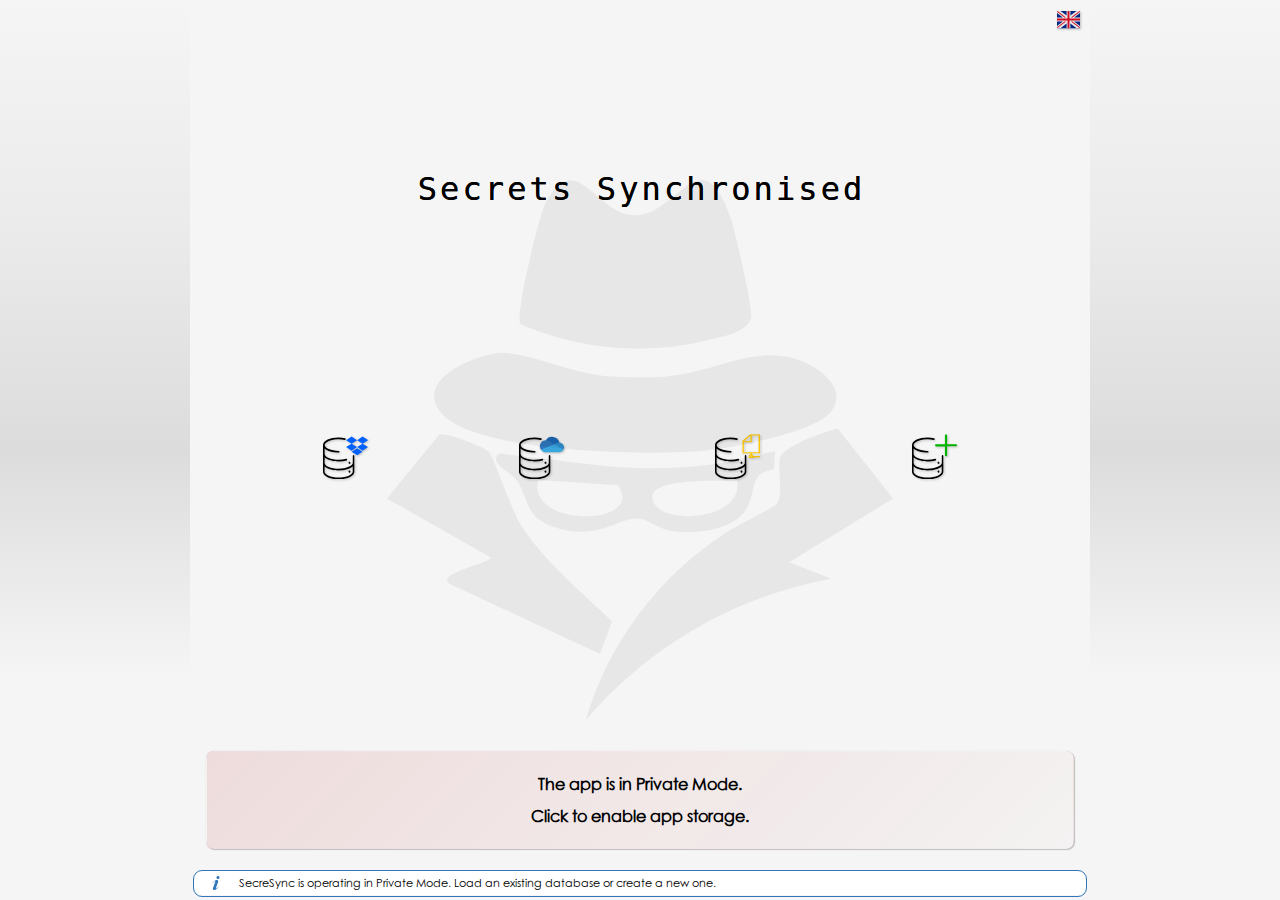
==== commit dfd7988e: "MobileOptimisation_78" ====
--- a/index.html
+++ b/index.html
@@ -12,8 +12,8 @@
     <meta name="mobile-web-app-capable" content="yes"/>
     <meta name="apple-mobile-web-app-title" content="SecreSync">
     <meta name="application-name" content="SecreSync">
-    <meta name="msapplication-TileColor" content="#fafafa"> <!-- #050505 -->
-    <meta name="theme-color" content="#fafafa"> <!-- #050505 -->
+    <meta name="msapplication-TileColor" content="#f5f5f5"> <!-- #232323 -->
+    <meta name="theme-color" content="#f5f5f5"> <!-- #232323 -->
 
     <link rel="shortcut icon" href="favicon.ico" type="image/x-icon" />
     <link rel="icon" type="image/png" sizes="192x192" href="assets/static/favicons/android-chrome-192x192.png">
--- a/assets/src/native/index.css
+++ b/assets/src/native/index.css
@@ -21,6 +21,13 @@
 
     --app-shade-grey-100: #646464; /* rgb(100 100 100); #646464*/
     --app-shade-grey-190: #bebebe; /* rgb(190 190 190); #bebebe; */
+    --app-shade-grey-150: #969696; /* rgb(150 150 150); #bebebe; */
+    
+    --app-shade-grey-200: rgb(200 200 200);
+    --app-shade-grey-205: rgb(205 205 205);
+    --app-shade-grey-210: rgb(210 210 210);
+    --app-shade-grey-215: rgb(215 215 215);
+    
     --app-shade-grey-220: #dcdcdc; /* rgb(220 220 220); #dcdcdc; */
     --app-shade-grey-230: #e6e6e6; /* rgb(230 230 230); #e6e6e6; */
     --app-shade-grey-235: #ebebeb; /* rgb(235 235 235); #ebebeb; */
@@ -28,30 +35,38 @@
     --app-shade-grey-245: #f5f5f5; /* rgb(245 245 245); #f5f5f5; */
     --app-shade-grey-250: #fafafa; /* rgb(250 250 250); #fafafa; */
     --app-shade-grey-255: #ffffff; /* rgb(255 255 255); #ffffff; */
-    
-    /* --app-bckg: linear-gradient(0deg, var(--app-shade-grey-250), var(--app-shade-grey-245), var(--app-shade-grey-240), var(--app-shade-grey-250)); */
-    
-    --app-theme: var(--app-shade-grey-250); /* rgb(250 250 250) */
-    /* --app-bckg: linear-gradient(0deg, var(--app-theme), var(--app-shade-grey-255), var(--app-shade-grey-250), var(--app-shade-grey-245)); */
+
+    
+
+
     --app-bckg: linear-gradient(0deg, var(--app-theme), var(--app-theme), var(--app-shade-grey-220), var(--app-shade-grey-235), var(--app-shade-grey-220));
-
-    /* --module-bckg: var(--app-shade-grey-245); */
 
     --trace-gray-240: 1px solid var(--app-shade-grey-240); /*outline / #f0f0f0 border rgb(240 240 240)*/
     --trace-gray-235: 1px solid var(--app-shade-grey-235); /*outline / #ebebeb border rgb(235 235 235)*/
     --trace-gray-190: 1px solid var(--app-shade-grey-190); /*outline / #bebebe border rgb(190 190 190)*/
-    
-    /* --trace-input-outline: 1px solid var(--app-shade-grey-235); */ /*outline / #ebebeb border rgb(235 235 235)*/
+
     
     --svg-background-size: 60%;
+    
+    --main-font-color: #000000;
+    --input-background: #ffffff;
+    --fieldset-background: #ffffff;
 }
 
 :scope{
-    
-    --module-bckg: var(--app-shade-grey-245);
-    --app-bckg: linear-gradient(0deg, var(--app-theme), var(--app-theme), var(--app-shade-grey-220), var(--app-shade-grey-235), var(--app-shade-grey-245));
-    --trace-input-outline: 1px solid var(--app-shade-grey-235); /*outline / #ebebeb border rgb(235 235 235)*/
-    --trace-input-outline-focus: 1px solid var(--app-shade-grey-220);
+    --app-theme: var(--app-shade-grey-245);
+    /* --app-bckg: linear-gradient(0deg, var(--app-theme), var(--app-theme), var(--app-shade-grey-220), var(--app-shade-grey-235), var(--app-shade-grey-245)); */
+    
+    --app-bckg: linear-gradient(0deg, var(--app-theme), var(--app-theme), var(--app-shade-grey-220), var(--app-shade-grey-235), var(--app-theme));
+    --module-bckg: var(--app-shade-grey-245); /*replace with the --app-theme*/
+    
+    --trace-input-outline: 1px solid var(--module-bckg); /*--module-bckg replace with the --app-theme*/
+    --trace-input-outline-focus: 1px solid var(--app-shade-grey-210);
+    
+    --fieldset-focus-background: rgb(250 250 250);
+    --trace-fieldset-outline: 1px solid var(--app-shade-grey-220);
+        
+
 }
 
 @font-face {
@@ -83,12 +98,21 @@
 }
 @scope (html.invert){
     :scope{
-        --module-bckg: var(--app-shade-grey-220);
-        --trace-input-outline: 1px solid var(--app-shade-grey-190); /*outline / #ebebeb border rgb(235 235 235)*/
-        --trace-input-outline-focus: 1px solid var(--app-shade-grey-100);
-/*         --app-bckg: linear-gradient(0deg, var(--app-shade-grey-220), var(--app-shade-grey-230), var(--app-shade-grey-235), var(--app-shade-grey-220)); */
+        --app-theme: var(--app-shade-grey-220);
+
+        --app-bckg: linear-gradient(4deg, var(--app-theme), var(--app-theme), var(--app-shade-grey-200), var(--app-shade-grey-230), var(--app-theme));
+        /* --module-bckg: === --app-theme */
         
-        --app-bckg: linear-gradient(0deg, var(--app-theme), var(--app-theme), var(--app-shade-grey-220), var(--app-shade-grey-235), var(--app-shade-grey-220));
+        --module-bckg: var(--app-shade-grey-220); /* replace with --app-theme*/
+        
+        --trace-input-outline: 1px solid var(--module-bckg);/* --module-bckg replace with --app-theme*/
+        --trace-input-outline-focus: 1px solid var(--app-shade-grey-150);
+
+        --fieldset-focus-background: var(--app-shade-grey-230);
+        --trace-fieldset-outline: 1px solid var(--app-shade-grey-190);
+
+        
+        
     }
 }
 
@@ -261,15 +285,12 @@
     word-break: break-word;
     white-space: pre-line;
     border: 0;
-    /* border-bottom: var(--trace-gray-240); */
     transition: all 0.3s ease;
     flex:2;
     margin: 0 0.5rem; /* 0.5vw; */
     padding: 0.5em 0.5rem;  /* 2.5em; */
-    
     border-radius:0.5em;
-    
-    color: var(--app-shade-grey-0);
+    color: var(--main-font-color);
 }
 
 .inpEl[type="range"]{
@@ -281,26 +302,23 @@
 }
 
 input:focus-visible, textarea:focus-visible{
-    /* outline: 1px solid var(--app-shade-grey-190); */
-    
     outline: var(--trace-input-outline-focus);
-    background: var(--app-shade-grey-255);
+    background: var(--input-background);
     box-shadow: unset;
-}
-
-/* textarea:focus-visible{
-    outline: var(--trace-gray-240);
-} */
+    
+    
+}
+
+
 
 input::placeholder, textarea::placeholder{
     transition: all 0.3s ease;
-    /* color: var(--app-shade-grey-220); */
     opacity: 0.6;
 }
 
 input:focus-visible::placeholder, textarea:focus-visible::placeholder{
     /* color: var(--app-shade-grey-100); */
-    opacity: 0.2;
+    opacity: 0.3;
 }
 
 
@@ -326,11 +344,9 @@
 } */
 fieldset.padded {
     padding: 1vh 1vw 2vh;
-    /* margin-top: 1vh; */
-min-width: calc(var(--min-app-width) - 4vw);
-    background: white;
+    min-width: calc(var(--min-app-width) - 4vw);
+    background: var(--fieldset-background);
     box-shadow: 1px 1px 1px 0px var(--app-shade-grey-190), 0 0 1px 0px var(--app-shade-grey-190);
-
     transition: all 0.3s ease;
     width: auto;
 }
@@ -338,10 +354,10 @@
 
 
 fieldset.padded:focus-within{
-    background:var(--module-bckg);
+    /* background: var(--module-bckg); */
     box-shadow: 0px 0px 0px 1px var(--app-shade-grey-235);
-    /* border: 1px solid var(--app-shade-grey-190); */
-    border: var(--trace-input-outline);
+    border: var(--trace-fieldset-outline);
+    background: var(--fieldset-focus-background);
     box-shadow: unset;
 }
 
@@ -376,23 +392,14 @@
 }
 
 legend:before{
-    
     content: "";
     position: absolute;
     padding: calc((1rem + 1vh) / 2);
-    /* opacity: 0.5; */
-    /* filter: drop-shadow(2px 3px 0px var(--app-shade-grey-220)); */
     transition: all 0.3s linear;
     top: calc(-1vh + 0.22em);
-    /* left: -0.325rem; */
     background-size: var(--svg-background-size);
     background-repeat: no-repeat;
     background-position: center;
-    
-    
-    /* left: calc(-3em - 0.325rem); */
-    /* outline: 1px solid */
-    
     left: -1vw;
 }
 
@@ -425,7 +432,7 @@
 }
 
 legend.maxRevisionsLegend:before{
-  background-image: url(../../../assets/static/appSvg/sprite.svg#msgHistory);
+  background-image: url(../../../assets/static/appSvg/sprite.svg#revisionHistory); /*revisionHistory*/
 }
 legend.logOffTimeLegend:before{
     background-image: url(../../../assets/static/appSvg/sprite.svg#appLogOff);
@@ -434,9 +441,7 @@
 legend.appLayoutLegend:before{
     background-image: url(../../../assets/static/appSvg/sprite.svg#donate);
 }
-/* legend.pinInp:before{
-  background-image: url(../../../assets/static/appSvg/sprite.svg#pin);
-} */
+
 
 .secreSyncIcon{
     background-image: url(../../../assets/static/appSvg/sprite.svg#secreSync);
@@ -507,8 +512,7 @@
 
 .credIconWrp{
     margin-bottom: 2vh;
-    /* border-bottom: var(--trace-gray-240); */
-    /* border-bottom: var(--trace-input-outline); */
+
     padding: 2vw;
     display: flex;
     justify-content: space-around;
@@ -574,18 +578,20 @@
 .pinInput{
     width: 3em;
     margin: 0.2em;
-    background: var(--app-shade-grey-255);
     text-align:center;
     padding:0.5em;
     flex: none;
-    outline: var(--trace-input-outline);
+
+    outline: var(--trace-fieldset-outline);
 }
 
 .pinCharValue{
     /* border: var(--trace-gray-235); */
     /* background: #f6fff6; */
     
-    box-shadow: 1px 1px 1px var(--app-shade-grey-235);
+    /* box-shadow: 1px 1px 1px var(--app-shade-grey-235); */
+    outline: var(--trace-input-outline-focus);
+    background: var(--input-background);
 }
 
 .submitCredentialsLabel{
@@ -883,13 +889,14 @@
 
 .msgModule.popUp .beforeMsgModule{
     opacity: 0;
+    pointer-events: none;
 }
 .beforeMsgModule {
     position: absolute;
     top: calc(0mm - var(--db-mod-bar-height));
     padding: calc(var(--db-mod-bar-height) / 2);
     margin: 0 calc(var(--db-mod-bar-height) / 4);
-    background-image: url(../../../assets/static/appSvg/sprite.svg#msgHistory);
+    background-image: url(../../../assets/static/appSvg/sprite.svg#bell);
     background-size: var(--svg-background-size); 
     background-position: center;
     background-repeat: no-repeat;
@@ -917,11 +924,6 @@
     overflow:auto;
 }
 
-.msgHistoryContentWrp{
-    overflow:auto;
-    height: calc(100% - 3em);
-}
-
 .msgModule.slideDown{
     transform:translateY(100%);
 }
@@ -931,78 +933,13 @@
     align-items: center;
     text-indent: 0;
     word-break: break-word;
-    border-bottom: 1px solid var(--app-shade-grey-230);
+    border-bottom: var(--trace-input-outline);
     background: white;
 }
 
-.msgModule.popUp .msgHistoryRow{
-    border-radius: 0.5rem;
-    margin: 1mm;
-    outline: 1px solid #2f76bc;
-}
-
-html.invert .msgModule.popUp .msgHistoryRow{
-    /* box-shadow: 0px 0px 2px 1px #d08943 inset; */
-    outline: 1px solid #d08943;
-}
-
-.msgModule.popUp .msgHistoryRow.error{
-    /* box-shadow: 0px 0px 2px 1px #b40000 inset; */
-    outline: 1px solid #b40000;
-}
-.msgModule.popUp .msgHistoryRow.flash{
-    /* box-shadow: 0px 0px 2px 1px #00b400 inset; */
-    outline: 1px solid #00b400;
-}
-html.invert .msgModule.popUp .msgHistoryRow.error{
-    /* box-shadow: 0px 0px 2px 1px #4bffff inset; */
-    outline: 1px solid #4bffff;
-}
-html.invert .msgModule.popUp .msgHistoryRow.flash{
-    /* box-shadow: 0px 0px 2px 1px #ff4bff inset; */
-    outline: 1px solid #ff4bff;
-}
-
-.msgHistoryRow:before{
-    content: "";
-    padding: var(--svgIcon-padding-smaller);
-    margin: 0 0.65rem;
-    background-size: var(--svg-background-size);
-    background-position: center;
-    background-repeat: no-repeat;
-}
-
-.msgHistoryRow.title:before{
-    background-image: url(../../../assets/static/appSvg/sprite.svg#msgHistory);
-}
-
-.msgHistoryRow.info:before{
-    background-image: url(../../../assets/static/appSvg/sprite.svg#info);
-}
-
-html.invert .msgHistoryRow.info:before{
-    background-image: url(../../../assets/static/appSvg/sprite.svg#infoInvert);
-}
-
-.msgHistoryRow.error:before{
-    background-image: url(../../../assets/static/appSvg/sprite.svg#crossRed);
-}
-
-html.invert .msgHistoryRow.error:before{
-    background-image: url(../../../assets/static/appSvg/sprite.svg#crossRedInvert);
-}
-
-.msgHistoryRow.flash:before{
-    background-image: url(../../../assets/static/appSvg/sprite.svg#tickGreen);
-}
-
-html.invert .msgHistoryRow.flash:before{
-    background-image: url(../../../assets/static/appSvg/sprite.svg#tickGreenInvert);
-}
-
-
-.msgHistoryRow.dev:before{
-    background-image: url(../../../assets/static/appSvg/sprite.svg#secreSync);
+.msgHistoryContentWrp{
+    overflow:auto;
+    /* height: calc(100% - 3em); */
 }
 
 .msgHistoryRow .msgDate, .title{
@@ -1014,13 +951,88 @@
     top:0;
     padding: 0;
     justify-content: space-between;
-   /* min-width: calc(var(--min-app-width)* 1.5); */
-   /* background: var(--app-shade-grey-235); */
-       background: var(--module-bckg);
-}
-/* .msgBody{
-    padding: 0.5rem;
-} */
+    background: var(--module-bckg);
+    padding: 1mm;
+}
+
+.msgHistoryContentWrp .msgHistoryRow{
+    border-width: 5px;
+}
+
+
+
+
+
+.msgModule.popUp .msgHistoryRow{
+    border-radius: 0.5rem;
+    margin: 1mm;
+    outline: 1px solid #2f76bc;
+}
+
+html.invert .msgModule.popUp .msgHistoryRow{
+    outline: 1px solid #d08943;
+}
+
+.msgModule.popUp .msgHistoryRow.error{
+    outline: 1px solid #b40000;
+}
+.msgModule.popUp .msgHistoryRow.flash{
+    outline: 1px solid #00b400;
+}
+html.invert .msgModule.popUp .msgHistoryRow.error{
+    outline: 1px solid #4bffff;
+}
+html.invert .msgModule.popUp .msgHistoryRow.flash{
+    outline: 1px solid #ff4bff;
+}
+
+.msgHistoryRow:before{
+    content: "";
+    padding: var(--svgIcon-padding-small);
+    margin: 0 0.65rem;
+    background-size: var(--svg-background-size);
+    background-position: center;
+    background-repeat: no-repeat;
+}
+
+.msgModule.popUp .msgHistoryRow:before{
+    padding: var(--svgIcon-padding-smaller);
+}
+
+.msgHistoryRow.title:before{
+    background-image: url(../../../assets/static/appSvg/sprite.svg#bell);
+}
+
+.msgHistoryRow.info:before{
+    background-image: url(../../../assets/static/appSvg/sprite.svg#info);
+}
+
+html.invert .msgHistoryRow.info:before{
+    background-image: url(../../../assets/static/appSvg/sprite.svg#infoInvert);
+}
+
+.msgHistoryRow.error:before{
+    background-image: url(../../../assets/static/appSvg/sprite.svg#crossRed);
+}
+
+html.invert .msgHistoryRow.error:before{
+    background-image: url(../../../assets/static/appSvg/sprite.svg#crossRedInvert);
+}
+
+.msgHistoryRow.flash:before{
+    background-image: url(../../../assets/static/appSvg/sprite.svg#tickGreen);
+}
+
+html.invert .msgHistoryRow.flash:before{
+    background-image: url(../../../assets/static/appSvg/sprite.svg#tickGreenInvert);
+}
+
+
+.msgHistoryRow.dev:before{
+    background-image: url(../../../assets/static/appSvg/sprite.svg#secreSync);
+}
+
+
 
 .closeFullArchive{
 
@@ -1118,7 +1130,7 @@
 }
 
 .scrollWrpPastRevision:before{
-    background-image: url(../../../assets/static/appSvg/sprite.svg#msgHistory);
+    background-image: url(../../../assets/static/appSvg/sprite.svg#revisionHistory);
 }
 
 html.invert .scrollWrpPrivate:before, html.invert .scrollWrpPastRevision:before{
@@ -1162,10 +1174,6 @@
     width: 100%;
     max-width: var(--max-app-width);
     background: var(--module-bckg);
-    /* box-shadow: 0px 0 4px var(--app-shade-grey-220); */
-    
-    /* background:red; */
-/* outline: var(--trace-input-outline); */
 }
 
 .appList > *:first-child{
@@ -1179,11 +1187,11 @@
     position: sticky;
     height: calc(var(--svgIcon-padding-small) * 2 + 2mm); /* height of the svg plus 1mm padding of .vListTaskBarWrp, .vListAuxBarWrp = 12mm; */
     z-index: 1;
-    transition: top 0.1s ease-out;
+    transition: all 0.3s ease-out; /* , opacity 0.3s linear; */
 }
 
 .vListMainBarWrp {
-    top: calc(- var(--svgIcon-padding-small) * 2 - 2mm); /* -12mm; */
+    top: -12mm;
     z-index: 2;
 }
 
@@ -1202,7 +1210,7 @@
 
 .vListTaskBarWrp{
     background: var(--app-theme);
-    transition: opacity 0.3s linear;
+    
     top: calc(100% - (var(--svgIcon-padding-small) * 2) - 2mm);
 }
 .vListAuxBarWrp{
@@ -1213,37 +1221,42 @@
     opacity: 1;
 }
 
-/* body.mobileLayout .vListAuxBarWrp{
-    top: 0mm;
-} */
-
-/* body.mobileLayout .vListTaskBarWrp{
-    top: calc(100% - (var(--svgIcon-padding-small) * 2) - 2mm);
-}
- */
-
 .taskBarWrpDoubleTop{
-    /* top: 22mm; */
     top: 12mm;
 }
 
-/* body.mobileLayout .taskBarWrpDoubleTop{
-    top: 11mm;
-} */
-
-.taskBarWrpZeroTop{
+
+.mainBarToggle{
     top: 0px;
-    /* transition: unset; */ /* WHY WAS IT LIKE THAT??????????????????*/
+    opacity: 1;
+}
+.taskBarToggle{
+    opacity: 0.2;
+}
+
+body.mobileLayout .vListMainBarWrp{
+    top: calc(100% - var(--svgIcon-padding-small) * 2 - 2mm);
+    opacity:0.2;
+}
+body.mobileLayout .mainBarToggle{
+    opacity: 1;
+}
+body.mobileLayout .vListTaskBarWrp{
+    top: 12mm;
+    transform: translateY(-12mm);
+}
+
+body.mobileLayout .taskBarToggle{
+    transform: translateY(-24mm);
+    opacity: 1;
 }
 
 /* ********************** App Bars ********************** */
 .appTaskbar, .appMoreTaskbar{
     position: relative; 
    background:var(--module-bckg);
-    /* height: 100%; */
     z-index:1; 
     display: flex;
-    /* outline: var(--trace-input-outline); */
     padding: 1mm;
 }
 
@@ -1292,7 +1305,7 @@
     height: 100%;
     margin: 0px auto 0;
     transition: transform 0.1s ease-out;
-    /* outline: var(--trace-input-outline); */
+
     display:flex;
     min-width:100%;
 
@@ -1304,7 +1317,9 @@
 .searchFormHide{
     transform: translateY(-100%);
 }
-
+body.mobileLayout .searchFormHide{
+    transform: translateY(100%);
+}
 .arrowUp{
     background-image: url(../../../assets/static/appSvg/sprite.svg#arrowUp);
     margin-left: 0.5em;
@@ -1334,7 +1349,15 @@
     transform: translateY(-200%);
 }
 
+body.mobileLayout .appMoreTaskbar{
+    transform: translateY(0%);
+}
+
 .appMoreTaskbarShow{
+    transform: translateY(-100%);
+}
+
+body.mobileLayout .appMoreTaskbarShow{
     transform: translateY(-100%);
 }
 
@@ -1504,10 +1527,8 @@
 }
 
 .divider{
-    /* border-right: 1px solid var(--app-shade-grey-220); */
     border-right: var(--trace-input-outline);
     height: min(6mm, 8vw);
-    /* margin: auto; */
 }
 
 /* body.mobileLayout .divider{
@@ -1570,17 +1591,13 @@
 
 .vEntry{
     overflow:auto;
-
     border-radius: 0.5em;
-
     background: white;
-    padding: min(1.5vmin, 0.5rem);
-    /* margin: 0.5rem; */
-    
+    /* padding: min(1.5vmin, 0.5rem); */
     box-shadow: 1px 1px 1px 0px var(--app-shade-grey-190), 0 0 1px 0px var(--app-shade-grey-190);
-    
     margin: 1vh min(0.5rem, 2vw);
     margin-top: unset;
+    border: min(1.5vmin, 0.5rem) solid #00000000;
 }
 
 html.invert .vEntry{
@@ -1599,20 +1616,22 @@
 }
 .vLog, .vNote, .vTrash, .vName, .vTags, .vNotes, .vDates, .vCr8, .vMod{
     font-size: 0.9em;
-    padding: 0.5em 2.5em;
+    padding: 0.5em 0.5em 0.5em 2.5em;
+    padding:0.5em;
+    margin: 0 min(calc(0.02 * var(--max-app-width)), 2em);
 }
 
 .vEmpty, .vLog, .vNote, .vTrash{
     position:relative;
-/*     padding: 0.5em 0em 0.5em 2em; */ /*Width of icon to the left, o to the right*/
-    min-width: var(--min-app-width);
-    margin: 0 var(--min-vList-item-margin); /* 10vw; */
+    /* margin: 0 var(--min-vList-item-margin);  */
     font-size: 0.9rem;
     display: flex;
     flex-direction: column;
-    min-width: calc(var(--min-app-width) - (min(1vmin, 0.3em) * 4) - var(--min-vList-item-margin)); /* - (min(1vmin, 0.3em) * 4) is the margins and paddings of the vEntry */
+
     padding: 0.2em 0em 0.2em 2em;
-    min-width: calc(var(--min-app-width) - 3rem)
+    min-width: calc(var(--min-app-width) - 3rem);
+    margin:0;
+    width: fit-content;
 }
 
 .vEmpty{
@@ -1622,14 +1641,15 @@
 .vName{
     padding-left: 0.5em; /*this will aligh with Notes icon below*/
     font-size: 0.9rem;
-    
     word-break: keep-all;
     white-space: nowrap;
+        /* width: max-content; */
 }
 
 .vCr8, .vMod{
     border: none;
     margin-left: unset;
+    margin: 0 min(calc(0.2 * var(--max-app-width)), 2em);
 }
 
 .vTags, .vNotes{
@@ -1644,20 +1664,19 @@
 }
 
 .vEntry > div > .inpEl:not(.inpEl:last-child){
-    border-bottom: var(--trace-gray-240);
+    border-bottom: var(--trace-input-outline);
     border-radius: 0;
 }
 
-html.invert .vEntry > div > .inpEl:not(.inpEl:last-child){
+/* html.invert .vEntry > div > .inpEl:not(.inpEl:last-child){
     border-bottom: 1px solid var(--app-shade-grey-230);
     border-radius: 0;
-}
+} */
 
 
 .vLog::before, .vNote::before, .vTrash::before{
-/*     padding: 1em;
-    margin: 0.25em -3.5em; */
-    padding: 0.75rem;
+
+    padding: var(--svgIcon-padding-smaller); /* 0.75rem; */
     margin: 0.25rem -2em; /*left by width of the icon (2em) */
 }
 
@@ -1750,7 +1769,7 @@
     font-size: 0.75rem;
 }
 
-.recordModWrp, .revisionWrp{
+.recordModWrp{
     position: relative;
     display: flex;
     justify-content: space-between;
@@ -1783,21 +1802,20 @@
 }
 
 .revisionWrp{
-    justify-content: flex-end;
-    flex-wrap: wrap;
-    margin: 0vh 2vw 0vh;
+/*     justify-content: flex-end;
+    flex-wrap: wrap; */
+    margin: 0vh 2vw;
 }
 
 .revisionScroll{
     display: flex;
-    justify-content: space-between;
-    /* padding: 0 1em; */
-    /* background: pink; */
+    align-items: center;
+    /* justify-content: space-between; */
 }
 .revisionScroll > .svgIcon{
     /* padding: 0.75rem; */
-    padding: var(--svgIcon-padding-smaller);
-    filter: drop-shadow(0px 0px 0px var(app-shade-grey-0));
+    padding: var(--svgIcon-padding-small);
+    /* filter: drop-shadow(0px 0px 0px var(app-shade-grey-0)); */
     /* margin: 0.5em 0.5rem 0; */
 }
 .revisionCaption{
@@ -1894,6 +1912,10 @@
     background-image: url(../../../assets/static/appSvg/sprite.svg#closeForm);
 }
 
+.btnCloseFormMobile{
+    background-image: url(../../../assets/static/appSvg/sprite.svg#arrowLeft);
+}
+
 .editFormBtn{
     background-image: url(../../../assets/static/appSvg/sprite.svg#vMod);
 }
@@ -1907,8 +1929,17 @@
 }
 
 .revisionHistory{
-    background-image: url(../../../assets/static/appSvg/sprite.svg#msgHistory);
-}
+    background-image: url(../../../assets/static/appSvg/sprite.svg#revisionHistory);
+}
+
+.revisionHistory.selected{
+    box-shadow: 0.5px 0.5px 1px 0px var(--app-shade-grey-190) inset;
+}
+
+html.invert .revisionHistory.selected{
+    box-shadow: 0.5px 0.5px 1px 0px var(--app-shade-grey-0);
+}
+
 
 .previousVersion{
     background-image: url(../../../assets/static/appSvg/sprite.svg#previousVersion);
@@ -2149,6 +2180,10 @@
     margin: 0 -14mm;
     border-top: var(--trace-gray-190);
 }
+.appWidthWrp fieldset, .maxRevisionsWrp fieldset, .logOffAppWrp fieldset, .appLayoutWrp fieldset{
+    width: auto;
+}
+
 
 .settingsWrp .langWrp{
     position: absolute;
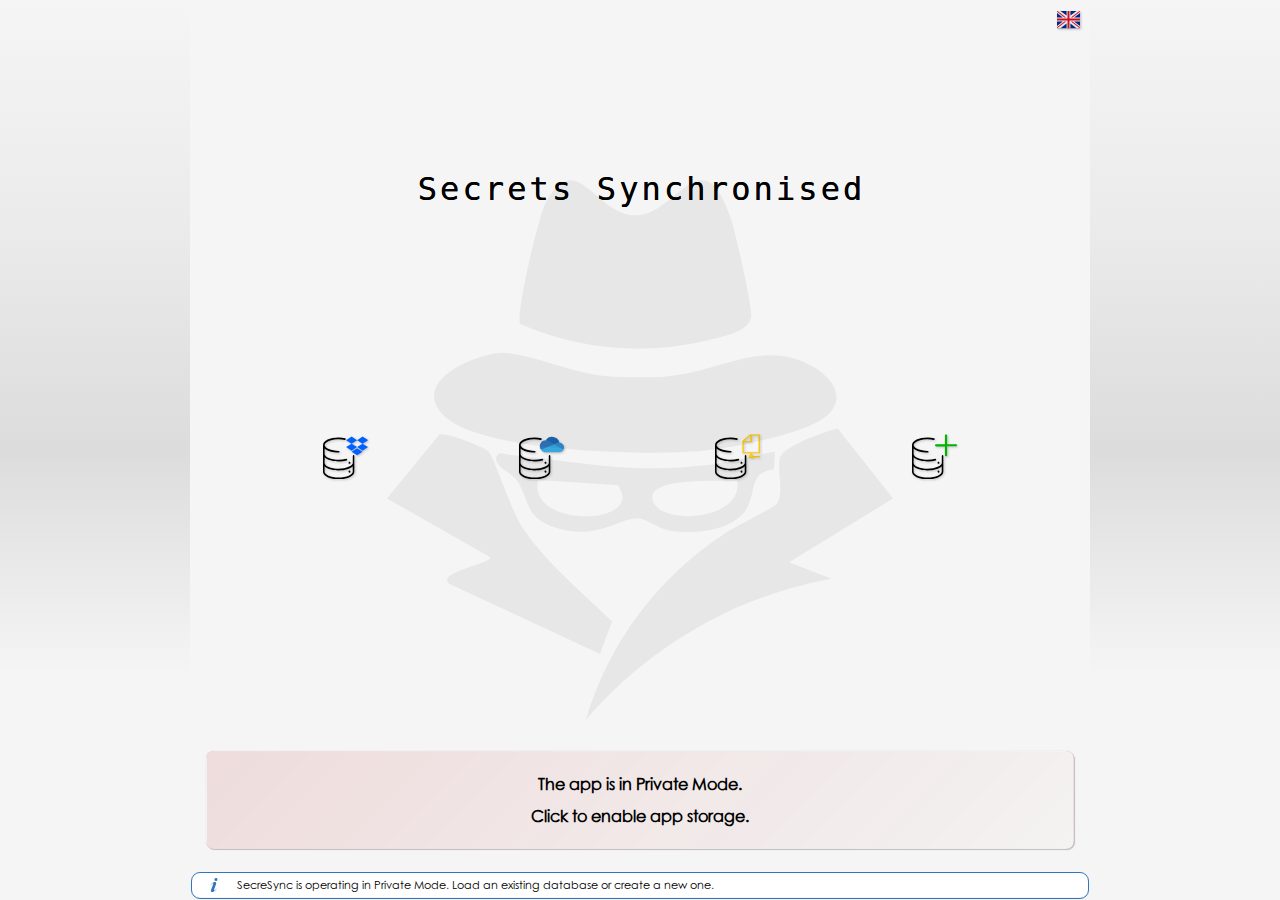
==== commit 6b5d7404: "MobileOptimisation_81" ====
--- a/index.html
+++ b/index.html
@@ -4,7 +4,7 @@
 <html lang="en">
 <head>
     <meta charset="UTF-8">
-    <meta name="viewport" content="width=device-width, initial-scale=1">
+    <meta name="viewport" content="width=device-width, initial-scale=1, interactive-widget=resizes-content">
     <meta name="description" content="SecreSync">
     <meta http-equiv="X-UA-Compatible" content="IE=edge" />
 
--- a/assets/src/native/index.css
+++ b/assets/src/native/index.css
@@ -22,12 +22,13 @@
     --app-shade-grey-100: #646464; /* rgb(100 100 100); #646464*/
     --app-shade-grey-190: #bebebe; /* rgb(190 190 190); #bebebe; */
     --app-shade-grey-150: #969696; /* rgb(150 150 150); #bebebe; */
-    
+   
     --app-shade-grey-200: rgb(200 200 200);
     --app-shade-grey-205: rgb(205 205 205);
     --app-shade-grey-210: rgb(210 210 210);
     --app-shade-grey-215: rgb(215 215 215);
-    
+    --app-shade-grey-225: #e1e1e1; /* rgb(225 225 225); #dcdcdc; */
+    --app-shade-grey-222: #dedede; /* rgb(222 222 222); #dcdcdc; */
     --app-shade-grey-220: #dcdcdc; /* rgb(220 220 220); #dcdcdc; */
     --app-shade-grey-230: #e6e6e6; /* rgb(230 230 230); #e6e6e6; */
     --app-shade-grey-235: #ebebeb; /* rgb(235 235 235); #ebebeb; */
@@ -38,7 +39,7 @@
 
     
 
-
+    --app-theme: var(--app-shade-grey-245);
     --app-bckg: linear-gradient(0deg, var(--app-theme), var(--app-theme), var(--app-shade-grey-220), var(--app-shade-grey-235), var(--app-shade-grey-220));
 
     --trace-gray-240: 1px solid var(--app-shade-grey-240); /*outline / #f0f0f0 border rgb(240 240 240)*/
@@ -98,12 +99,12 @@
 }
 @scope (html.invert){
     :scope{
-        --app-theme: var(--app-shade-grey-220);
+        --app-theme: var(--app-shade-grey-222);
 
         --app-bckg: linear-gradient(4deg, var(--app-theme), var(--app-theme), var(--app-shade-grey-200), var(--app-shade-grey-230), var(--app-theme));
         /* --module-bckg: === --app-theme */
         
-        --module-bckg: var(--app-shade-grey-220); /* replace with --app-theme*/
+        --module-bckg: var(--app-shade-grey-222); /* replace with --app-theme*/
         
         --trace-input-outline: 1px solid var(--module-bckg);/* --module-bckg replace with --app-theme*/
         --trace-input-outline-focus: 1px solid var(--app-shade-grey-150);
@@ -467,25 +468,16 @@
 
 /* --------------------------------------------------------------- Credentials ---------------------------------------------------------------------*/
 .credFormWrp{
-    /* position: relative; */
-    /* padding: 1vmin; */
-    /* width: 100%; */
     box-sizing: border-box;
-/*     box-shadow: 0 0 10vh 20vh var(--app-shade-grey-255);
-    background: var(--app-shade-grey-255);
-    max-width: var(--min-app-width);
-    
-    background:red; */
 }
 .credForm{
-    /* min-width: var(--min-app-width); */
+
     height: 100%;
     overflow:auto;
 }
 .credForm .padded:last-child{
     position: sticky;
     top: 100%;
-  /* margin-bottom: max(5vh, calc(var(--db-mod-bar-height) + 1rem)); */
   margin-bottom: 1rem;
 }
 .credTaskbar{
@@ -586,10 +578,6 @@
 }
 
 .pinCharValue{
-    /* border: var(--trace-gray-235); */
-    /* background: #f6fff6; */
-    
-    /* box-shadow: 1px 1px 1px var(--app-shade-grey-235); */
     outline: var(--trace-input-outline-focus);
     background: var(--input-background);
 }
@@ -628,9 +616,6 @@
 
 .unlockDbIcon, .protectDb{
     background-image: url(../../../assets/static/appSvg/sprite.svg#unlockDb);
-/*     padding: 3vh;
-    margin: 1vh; */
-    /* padding: var(--svgIcon-padding-big); */
     padding: var(--svgIcon-padding-medium);
 }
 
@@ -827,15 +812,10 @@
 
 .consent, .noConsent{
     position: sticky;
-    /* margin: 50vh 1em 3rem; */
     margin: 50vh 1rem 3vh;
     padding: 1rem;
-    /* width: calc(100% - 2em); */
-    /* left: 0; */
-    /* box-sizing: border-box; */
-    /* box-shadow: 2px 2px 5px var(--app-shade-grey-0); */
     text-align: center;
-    /* line-height: 1.5rem; */
+
     line-height: 2;
     font-weight: 900;
 
@@ -959,13 +939,9 @@
     border-width: 5px;
 }
 
-
-
-
-
 .msgModule.popUp .msgHistoryRow{
     border-radius: 0.5rem;
-    margin: 1mm;
+    margin: 2px;
     outline: 1px solid #2f76bc;
 }
 
@@ -1217,9 +1193,7 @@
     top: 0mm;
 }
 
-.vListTaskBarWrp:hover{
-    opacity: 1;
-}
+
 
 .taskBarWrpDoubleTop{
     top: 12mm;
@@ -1251,6 +1225,9 @@
     opacity: 1;
 }
 
+.vlistBarWrp:hover, body.mobileLayout .vlistBarWrp:hover{
+    opacity: 1;
+}
 /* ********************** App Bars ********************** */
 .appTaskbar, .appMoreTaskbar{
     position: relative; 
@@ -1325,7 +1302,12 @@
     margin-left: 0.5em;
 }
 
+body.mobileLayout .arrowUp{
+    background-image: url(../../../assets/static/appSvg/sprite.svg#arrowDown);
+}
+
 .appMoreTaskbar .arrowUp{
+    margin-left: 0.2vw;
     margin-right: 0.5em;
 }
 
@@ -1597,7 +1579,11 @@
     box-shadow: 1px 1px 1px 0px var(--app-shade-grey-190), 0 0 1px 0px var(--app-shade-grey-190);
     margin: 1vh min(0.5rem, 2vw);
     margin-top: unset;
-    border: min(1.5vmin, 0.5rem) solid #00000000;
+/*     border: min(1.5vmin, 0.5rem) solid #00000000; */
+    
+    border: 1mm solid transparent;
+    border-left: min(2vmin, 1rem) solid transparent;
+    border-right: min(2vmin, 1rem) solid transparent;
 }
 
 html.invert .vEntry{
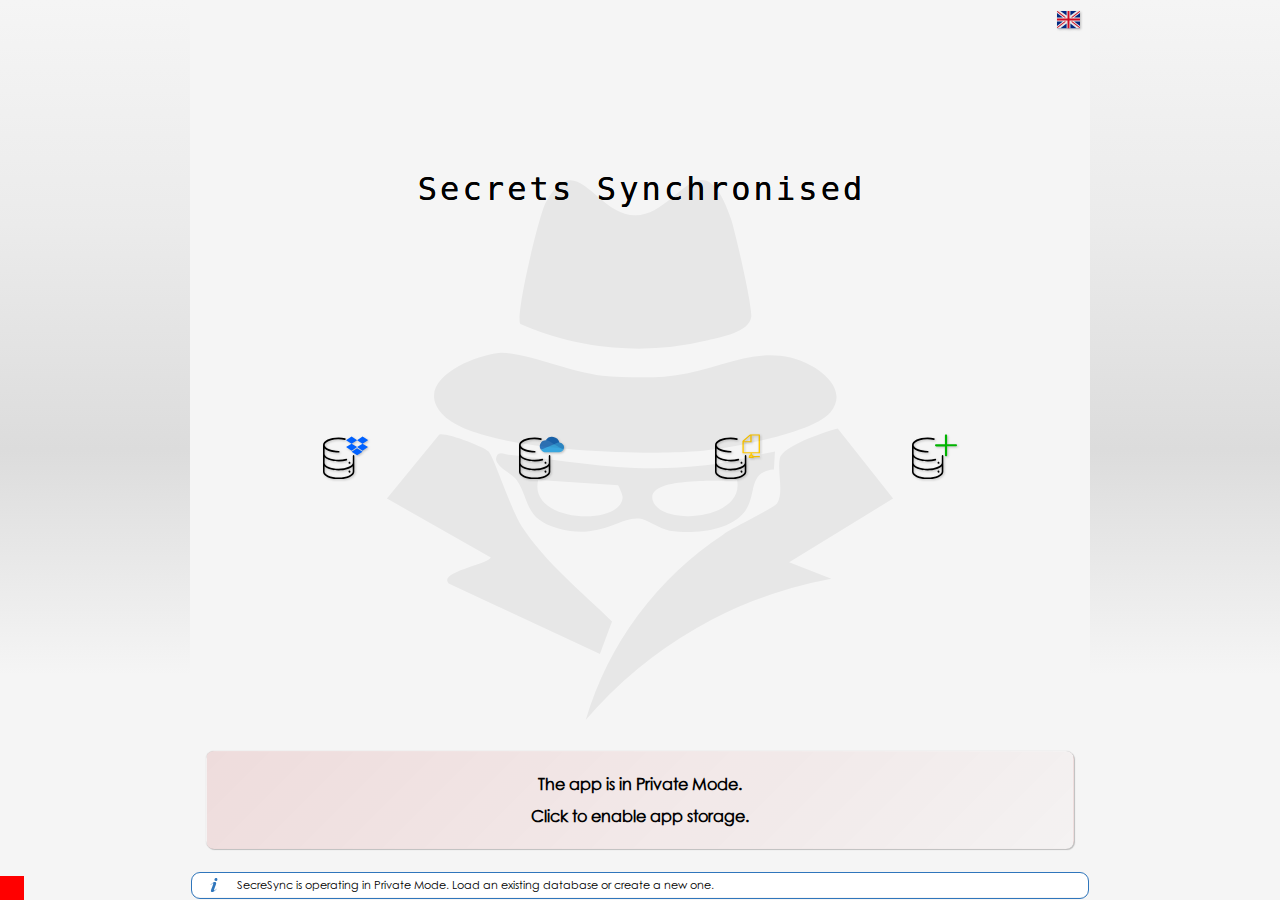
==== commit b4f9428a: "MobileOptimisation_83" ====
--- a/index.html
+++ b/index.html
@@ -4,7 +4,7 @@
 <html lang="en">
 <head>
     <meta charset="UTF-8">
-    <meta name="viewport" content="width=device-width, initial-scale=1, interactive-widget=resizes-content">
+    <meta name="viewport" content="width=device-width, initial-scale=1"> <!-- , interactive-widget=resizes-content -->
     <meta name="description" content="SecreSync">
     <meta http-equiv="X-UA-Compatible" content="IE=edge" />
 
--- a/assets/src/native/index.css
+++ b/assets/src/native/index.css
@@ -2231,9 +2231,9 @@
     bottom: 0vh;
     left: 0;
     padding: 0.75rem;
-    background: green;
+    background: red;
     z-index: 2;
-    display: none;
+    /* display: none; */
 
 }
 .svgIcon.noDrop{
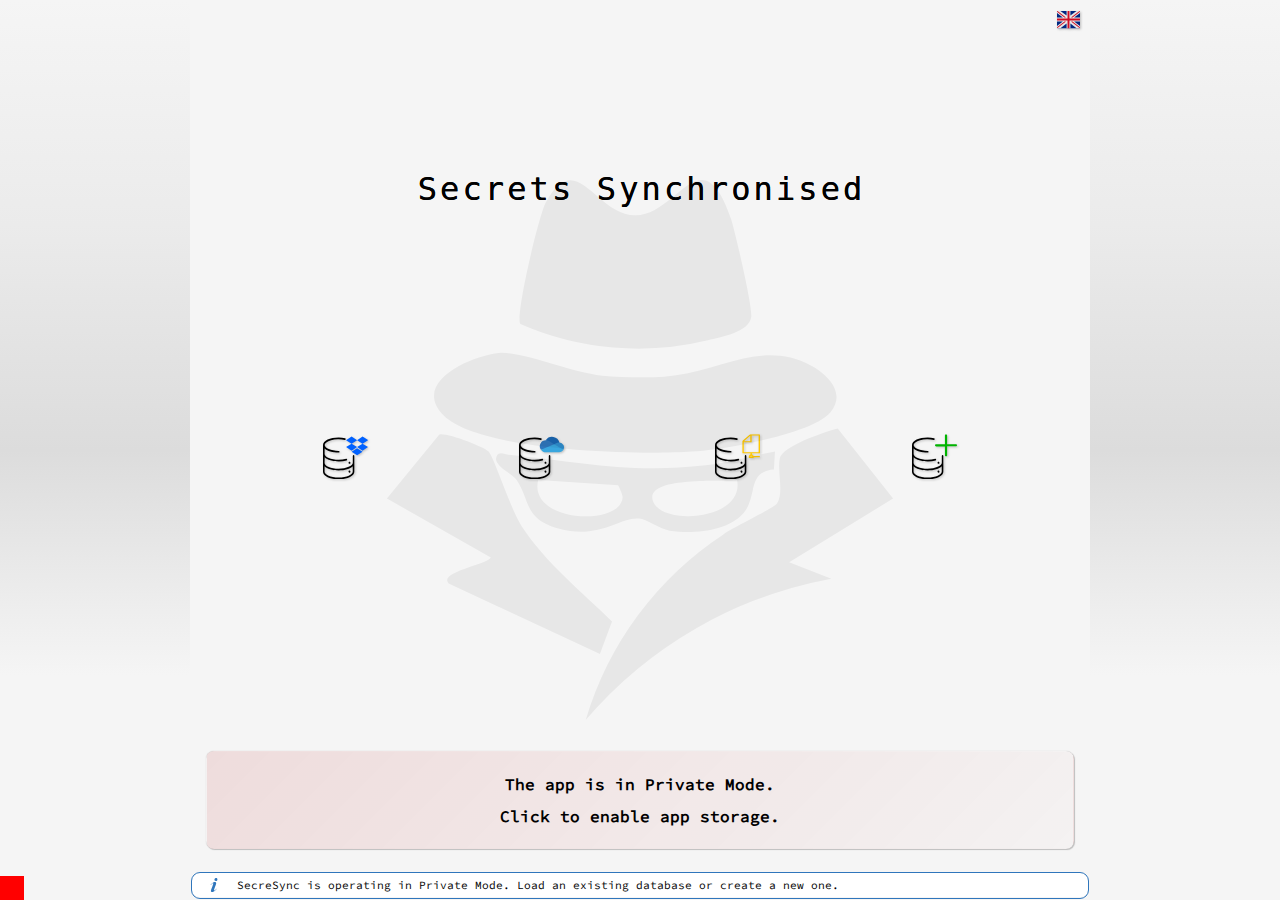
==== commit 9d9137c0: "frequent_0.136" ====
--- a/index.html
+++ b/index.html
@@ -34,9 +34,9 @@
     <script src="assets/src/native/app.js" defer></script>
     <script src="assets/src/aquired/detectIncognito.min.js" defer></script>
     <script src="assets/src/aquired/qr-creator.min.js" defer></script> <!-- https://github.com/nimiq/qr-creator -->
+    <!-- <script src="assets/src/aquired/terra.js" type="module"></script>  --><!-- https://github.com/nimiq/qr-creator -->
     <script src="assets/src/native/index.js" defer></script>
 
-    <title>SecreSync</title><!-- <section id="donateWrp" class="appSection elNoDisplay"></section> -->  
-
+    <title>SecreSync</title>
 </head>
-<body></body><!-- class="invert" background and theme-color #303e47--></html>+<body></body></html>--- a/assets/src/native/index.css
+++ b/assets/src/native/index.css
@@ -1,4 +1,40 @@
 /* 'frequent_0.082_GitHub' */
+
+@font-face {
+    font-family:"century-gothic";
+    src: url("../../static/@fonts/century-gothic/cg.woff2") format("woff2"),url("../../static/@fonts/century-gothic/cg.woff") format("woff"); /*url("../static/@fonts/century-gothic/a.otf3") format("opentype"); /*,*/
+    font-display:auto;
+    font-style:normal;
+    font-weight:100;
+    font-stretch:normal;
+}
+
+@font-face {
+    font-family:"CenturyGothic";
+    src: url("../../static/@fonts/CenturyGothic/CenturyGothic.ttf"); /* format("woff2"),url("../static/@fonts/century-gothic/cg.woff") format("woff"); */ /*url("../static/@fonts/century-gothic/a.otf3") format("opentype"); /*,*/
+    font-display:auto;
+    font-style:normal;
+    font-weight:100;
+    font-stretch:normal;
+}
+
+@font-face {
+    font-family:"SourceCodeProLight";
+    src: url("../../static/@fonts/SourceCodePro/static/SourceCodePro-Light.ttf");
+    font-display:auto;
+    font-style:normal;
+    font-weight:100;
+    font-stretch:normal;
+}
+
+@font-face {
+    font-family:"SourceCodeProRegular";
+    src: url("../../static/@fonts/SourceCodePro/static/SourceCodePro-Regular.ttf");
+    font-display:auto;
+    font-style:normal;
+    font-weight:100;
+    font-stretch:normal;
+}
 
 :root {
     --body-height: 100vh;
@@ -7,29 +43,20 @@
     --max-app-width: 900px;
     --min-app-width: 340px;
     
-    --min-vList-item-margin: 0.5em;
-
     --db-mod-bar-height: 1.5rem;
 
     --svgIcon-padding-smaller: 0.75rem;
     --svgIcon-padding-small: 5mm; /* max(0.75rem, min(4vmin, 5mm)); */
     --svgIcon-padding-medium: 7mm; /* max(0.75rem, min(5vmin, 7mm)); */
-/*     --svgIcon-padding-big: max(0.75rem, min(5vmin, 10mm)); */
     --svgIcon-padding-big: 10mm; /* max(0.75rem, min(10vmin, 10mm)); */
     
     --app-shade-grey-0: #000000; /* rgb(0 0 0); #000000; */
-
-    --app-shade-grey-100: #646464; /* rgb(100 100 100); #646464*/
     --app-shade-grey-190: #bebebe; /* rgb(190 190 190); #bebebe; */
-    --app-shade-grey-150: #969696; /* rgb(150 150 150); #bebebe; */
-   
-    --app-shade-grey-200: rgb(200 200 200);
-    --app-shade-grey-205: rgb(205 205 205);
-    --app-shade-grey-210: rgb(210 210 210);
-    --app-shade-grey-215: rgb(215 215 215);
-    --app-shade-grey-225: #e1e1e1; /* rgb(225 225 225); #dcdcdc; */
-    --app-shade-grey-222: #dedede; /* rgb(222 222 222); #dcdcdc; */
+    --app-shade-grey-150: #969696; /* rgb(150 150 150); #969696; */
+    --app-shade-grey-200: #c8c8c8; /* rgb(200 200 200); #c8c8c8; */
+    --app-shade-grey-210: #d2d2d2; /* rgb(210 210 210); #d2d2d2; */
     --app-shade-grey-220: #dcdcdc; /* rgb(220 220 220); #dcdcdc; */
+    --app-shade-grey-222: #dedede; /* rgb(222 222 222); #dedede; */
     --app-shade-grey-230: #e6e6e6; /* rgb(230 230 230); #e6e6e6; */
     --app-shade-grey-235: #ebebeb; /* rgb(235 235 235); #ebebeb; */
     --app-shade-grey-240: #f0f0f0; /* rgb(240 240 240); #f0f0f0; */
@@ -37,86 +64,49 @@
     --app-shade-grey-250: #fafafa; /* rgb(250 250 250); #fafafa; */
     --app-shade-grey-255: #ffffff; /* rgb(255 255 255); #ffffff; */
 
-    
-
-    --app-theme: var(--app-shade-grey-245);
-    --app-bckg: linear-gradient(0deg, var(--app-theme), var(--app-theme), var(--app-shade-grey-220), var(--app-shade-grey-235), var(--app-shade-grey-220));
-
     --trace-gray-240: 1px solid var(--app-shade-grey-240); /*outline / #f0f0f0 border rgb(240 240 240)*/
     --trace-gray-235: 1px solid var(--app-shade-grey-235); /*outline / #ebebeb border rgb(235 235 235)*/
     --trace-gray-190: 1px solid var(--app-shade-grey-190); /*outline / #bebebe border rgb(190 190 190)*/
 
-    
     --svg-background-size: 60%;
-    
-    --main-font-color: #000000;
-    --input-background: #ffffff;
-    --fieldset-background: #ffffff;
+    --main-font-color: var(--app-shade-grey-0);
+    --input-background: var(--app-shade-grey-255);
+    --fieldset-background: var(--app-shade-grey-255);
 }
 
 :scope{
     --app-theme: var(--app-shade-grey-245);
-    /* --app-bckg: linear-gradient(0deg, var(--app-theme), var(--app-theme), var(--app-shade-grey-220), var(--app-shade-grey-235), var(--app-shade-grey-245)); */
+    --app-bckg: linear-gradient(0deg, var(--app-theme), var(--app-theme), var(--app-shade-grey-220), var(--app-shade-grey-235), var(--app-theme));
     
-    --app-bckg: linear-gradient(0deg, var(--app-theme), var(--app-theme), var(--app-shade-grey-220), var(--app-shade-grey-235), var(--app-theme));
-    --module-bckg: var(--app-shade-grey-245); /*replace with the --app-theme*/
-    
-    --trace-input-outline: 1px solid var(--module-bckg); /*--module-bckg replace with the --app-theme*/
+    --trace-input-outline: 1px solid var(--app-theme);
     --trace-input-outline-focus: 1px solid var(--app-shade-grey-210);
     
-    --fieldset-focus-background: rgb(250 250 250);
+    --fieldset-focus-background: var(--app-shade-grey-250);
     --trace-fieldset-outline: 1px solid var(--app-shade-grey-220);
-        
-
-}
-
-@font-face {
-    font-family:"century-gothic";
-    src: url("../../static/@fonts/century-gothic/cg.woff2") format("woff2"),url("../../static/@fonts/century-gothic/cg.woff") format("woff"); /*url("../static/@fonts/century-gothic/a.otf3") format("opentype"); /*,*/
-    font-display:auto;
-    font-style:normal;
-    font-weight:100;
-    font-stretch:normal;
-}
-
-@font-face {
-    font-family:"CenturyGothic";
-    src: url("../../static/@fonts/CenturyGothic/CenturyGothic.ttf"); /* format("woff2"),url("../static/@fonts/century-gothic/cg.woff") format("woff"); */ /*url("../static/@fonts/century-gothic/a.otf3") format("opentype"); /*,*/
-    font-display:auto;
-    font-style:normal;
-    font-weight:100;
-    font-stretch:normal;
-}
-
-html {
-scrollbar-width: none;
-height:100%;
-
-}
-html.invert{
-    filter:invert(1);
-    
-}
+}
+
 @scope (html.invert){
     :scope{
         --app-theme: var(--app-shade-grey-222);
-
         --app-bckg: linear-gradient(4deg, var(--app-theme), var(--app-theme), var(--app-shade-grey-200), var(--app-shade-grey-230), var(--app-theme));
-        /* --module-bckg: === --app-theme */
-        
-        --module-bckg: var(--app-shade-grey-222); /* replace with --app-theme*/
-        
-        --trace-input-outline: 1px solid var(--module-bckg);/* --module-bckg replace with --app-theme*/
+
+        --trace-input-outline: 1px solid var(--app-theme);
         --trace-input-outline-focus: 1px solid var(--app-shade-grey-150);
 
         --fieldset-focus-background: var(--app-shade-grey-230);
         --trace-fieldset-outline: 1px solid var(--app-shade-grey-190);
-
-        
-        
     }
 }
 
+html {
+    scrollbar-width: none;
+    height:100%;
+    background: var(--app-theme);
+}
+
+html.invert{
+    filter:invert(1);
+}
 
 html *{
     scrollbar-width: none;
@@ -129,13 +119,14 @@
     height: var(--body-height);
     margin: 0;
     padding: 0;
-    font-family: "Century Gothic", century-gothic, CenturyGothic, AppleGothic, sans-serif;
+    /* font-family: "Century Gothic", century-gothic, CenturyGothic, AppleGothic, sans-serif; */
+    font-family: "SourceCodeProRegular", 'Source Code Pro', Menlo, Consolas, 'DejaVu Sans Mono', monospace;
     overflow-x: hidden;
     overscroll-behavior: contain;
     display: flex;
     justify-content: center;
     transform: translateY(var(--body-top-translateY));
-
+    background: var(--app-theme);
 }
 
 body *{
@@ -153,10 +144,9 @@
     width: 100%;
     height: 100%;
     z-index: 2;
-    transition: opacity 0.2s linear;
+    transition: opacity 0.3s linear;
+    background: var(--app-theme);
     display: none;
-    /* background: rgb(0 0 0 / 10%); */
-    backdrop-filter: blur(5px);
 }
 
 .spinnerSection.fade{
@@ -168,11 +158,8 @@
 }
 
 .spinnerSection:before{
-    /* background-image: url(../../../assets/static/appSvg/sprite.svg#secreSync); */
     background-image: url(../../../assets/static/icons/android/android-chrome-512x512.png);
     filter: drop-shadow(1px 1px 1px rgb(80 105 125));
-    
-    /* animation: spinloader 6s cubic-bezier(0.46, 0.03, 0.52, 0.96) infinite;     */
     animation: spinloader 2s cubic-bezier(0.13, 0.72, 0.29, 0.64) infinite alternate
 }
 
@@ -204,9 +191,7 @@
     padding: min(20vmin, 60px);
     border-radius: 50%;
     transform: translate(-50%, -50%);
-
     filter: drop-shadow(1px 1px 1px rgb(50 90 110));
-    /* box-shadow: -2px -2px 1px 0px rgb(30 100 130); */
     box-shadow: -2px -2px 1px 0px rgb(110 148 173);
 
 }
@@ -223,6 +208,7 @@
 .spinnerWrp:after {
     animation: animloader 1.7s cubic-bezier(0.46, 0.03, 0.52, 0.96) infinite;
 }
+
 @keyframes spinloader {
   0% {
     transform: translate(-50%, -50%) rotateY(180deg);
@@ -233,6 +219,7 @@
 
   }
 }
+
 @keyframes animloader {
   0% {
     transform: translate(-50%, -50%) rotate(0deg);
@@ -267,18 +254,27 @@
     filter: drop-shadow(0px 0px 0px var(--app-shade-grey-190));
 }
 
+html.invert .svgIcon.selected {
+    box-shadow: 0.5px 0.5px 1px 0px var(--app-shade-grey-0);
+}
+
+.svgIcon.selected {
+    box-shadow: 0.5px 0.5px 1px 0px var(--app-shade-grey-190) inset;
+}
+
 @media(hover: hover) and (pointer: fine) {
-    .svgIcon.active:hover:not(.svgIcon.active:active){
+    .svgIcon.active:hover:not(.svgIcon.active:active, .svgIcon.selected){
         box-shadow: 1px 1px 0px var(--app-shade-grey-190);
     }
     
-    html.invert .svgIcon.active:hover:not(.svgIcon.active:active){
+    html.invert .svgIcon.active:hover:not(.svgIcon.active:active, .svgIcon.selected){
         box-shadow: 1px 1px 1px var(--app-shade-grey-190) inset;
     }
 }
 
 .inpEl{ /*, textarea */
-    font-family: "Century Gothic", century-gothic, CenturyGothic, AppleGothic, sans-serif;
+    /* font-family: "Century Gothic", century-gothic, CenturyGothic, AppleGothic, sans-serif; */
+    font-family: "SourceCodeProRegular", 'Source Code Pro', Menlo, Consolas, 'DejaVu Sans Mono', monospace;
     font-size:0.9rem;
     box-sizing: border-box;
     background: transparent;
@@ -288,8 +284,8 @@
     border: 0;
     transition: all 0.3s ease;
     flex:2;
-    margin: 0 0.5rem; /* 0.5vw; */
-    padding: 0.5em 0.5rem;  /* 2.5em; */
+    margin: 0 0.5rem;
+    padding: 0.5em 0.5rem;
     border-radius:0.5em;
     color: var(--main-font-color);
 }
@@ -306,11 +302,7 @@
     outline: var(--trace-input-outline-focus);
     background: var(--input-background);
     box-shadow: unset;
-    
-    
-}
-
-
+}
 
 input::placeholder, textarea::placeholder{
     transition: all 0.3s ease;
@@ -318,31 +310,23 @@
 }
 
 input:focus-visible::placeholder, textarea:focus-visible::placeholder{
-    /* color: var(--app-shade-grey-100); */
     opacity: 0.3;
 }
 
-
 fieldset {
-    /* width: calc(100% - min(1em, 2vw)* 2); */
     box-sizing: border-box;
     display: flex;
+    justify-content: center;
     border: 1px solid transparent;
     flex-wrap: wrap;
     padding: 0;
     margin: 0vh min(1rem, 2vw);
     position: relative;
-    
-
     border-radius: 0.5rem;
-
     position: relative;
     width: 100%;
 }
 
-/* fieldset.padded{
-    padding: 2vh 2vw;
-} */
 fieldset.padded {
     padding: 1vh 1vw 2vh;
     min-width: calc(var(--min-app-width) - 4vw);
@@ -352,10 +336,7 @@
     width: auto;
 }
 
-
-
 fieldset.padded:focus-within{
-    /* background: var(--module-bckg); */
     box-shadow: 0px 0px 0px 1px var(--app-shade-grey-235);
     border: var(--trace-fieldset-outline);
     background: var(--fieldset-focus-background);
@@ -379,6 +360,7 @@
     margin-bottom: 1.5vh;
     transform: translate(0, calc(0.375rem + 1vh));
     opacity: 0.6;
+    text-align: left;
 }
 
 fieldset.padded:focus-within > legend{
@@ -386,7 +368,6 @@
     transform: unset;
     padding: 0 1em;
 }
-
 
 fieldset.padded:focus-within > legend:before{
     opacity: 0;
@@ -404,49 +385,72 @@
     left: -1vw;
 }
 
-
 legend.note:before{
   background-image: url(../../../assets/static/appSvg/sprite.svg#vNotes);
 }
+
 legend.tags:before{
   background-image: url(../../../assets/static/appSvg/sprite.svg#vTags);
 }
+
 legend.name:before{
   background-image: url(../../../assets/static/appSvg/sprite.svg#accountName);
 }
+
 legend.log:before{
   background-image: url(../../../assets/static/appSvg/sprite.svg#protectDb);
 }
+
 legend.pass:before{
   background-image: url(../../../assets/static/appSvg/sprite.svg#passKey);
 }
+
 legend.url:before{
   background-image: url(../../../assets/static/appSvg/sprite.svg#chainLink);
 }
 
-
-
-/* Settings Legensd*/
-
+/* Settings Legends*/
 legend.appWidthLegend:before{
   background-image: url(../../../assets/static/appSvg/sprite.svg#appWidth);
 }
 
-legend.maxRevisionsLegend:before{
+legend.revisionsLegend:before{
   background-image: url(../../../assets/static/appSvg/sprite.svg#revisionHistory); /*revisionHistory*/
 }
-legend.logOffTimeLegend:before{
+
+legend.appLogOffLegend:before{
     background-image: url(../../../assets/static/appSvg/sprite.svg#appLogOff);
 }
 
+legend.appIconSizeLegend:before{
+    background-image: url(../../../assets/static/appSvg/sprite.svg#appIconSize);
+}
+
 legend.appLayoutLegend:before{
+    background-image: url(../../../assets/static/appSvg/sprite.svg#appLayout);
+}
+
+legend.appBlurLegend:before{
+    background-image: url(../../../assets/static/appSvg/sprite.svg#secreSync);
+}
+
+legend.appThemeLegend:before{
+    background-image: url(../../../assets/static/appSvg/sprite.svg#appTheme);
+}
+
+legend.selfProfileLegend:before{
+    background-image: url(../../../assets/static/appSvg/sprite.svg#selfProfile);
+}
+
+legend.donateLegend:before{
     background-image: url(../../../assets/static/appSvg/sprite.svg#donate);
 }
-
 
 .secreSyncIcon{
     background-image: url(../../../assets/static/appSvg/sprite.svg#secreSync);
-    
+}
+.secreSyncResetIcon{
+    background-image: url(../../../assets/static/appSvg/sprite.svg#secreSyncReset);
 }
 
 .containIcon{
@@ -457,11 +461,11 @@
     filter: blur(2px);
 }
 
-.boxNote{
+.txtAreaEl{
     margin: 0 calc(2* var(--svgIcon-padding-small) + 0.9vw); /*_0.9vw = 0.5vw of the .inpEl, textarea + (2 * 0.2vw of the svgIcon)_*/
 }
 
-.boxNote.max{
+.txtAreaEl.max{
     margin: 0%;
     padding:0.5em 1em;
 }
@@ -470,16 +474,18 @@
 .credFormWrp{
     box-sizing: border-box;
 }
+
 .credForm{
-
     height: 100%;
     overflow:auto;
 }
+
 .credForm .padded:last-child{
     position: sticky;
     top: 100%;
-  margin-bottom: 1rem;
-}
+    margin-bottom: 1rem;
+}
+
 .credTaskbar{
     display: flex;
     justify-content: flex-end;
@@ -501,14 +507,12 @@
     min-width: calc(var(--min-app-width) - 4vw);
 }
 
-
 .credIconWrp{
     margin-bottom: 2vh;
-
     padding: 2vw;
     display: flex;
     justify-content: space-around;
-        min-width: calc(var(--min-app-width) - 4vw);
+    min-width: calc(var(--min-app-width) - 4vw);
 }
 
 .credIcon{
@@ -518,30 +522,25 @@
 .credHintIcon{
     content: "";
     position: absolute;
-    /* top: -1.25rem; */ /* legend max-height: 1rem; (0.5rem above and below fieldset +0.75rem this padding*/
+    left: 0;
     padding: 0.75rem;
     filter: drop-shadow(0px 0px 0px var(app-shade-grey-0));
-    /* margin: 0 1rem; */
     background-image: url(../../../assets/static/appSvg/sprite.svg#hint);
     opacity: 0.6;
     cursor: help;
-    
-    
-    /* top: calc(-2vh - 0.1875rem); */
-    /* top: -2vh; */
     top: calc(-0.76875rem - 0.5vh);
 }
 
 .credHintWrp{
     width: 100%;
     margin: 0vh 1vw 2vh;
-    background:var(--module-bckg);
+    background:var(--app-theme);
     display: flex;
     justify-content: space-between;
     align-items: center;
     padding: 1em;
     font-size: 0.9em;
-    
+    font-size: 0.9em;
     margin: max(1vh, 1rem) 1vw 0;
     border-radius: 0.5rem;
 }
@@ -573,7 +572,6 @@
     text-align:center;
     padding:0.5em;
     flex: none;
-
     outline: var(--trace-fieldset-outline);
 }
 
@@ -582,17 +580,24 @@
     background: var(--input-background);
 }
 
+
+
 .submitCredentialsLabel{
     font-weight: 900;
     display: flex;
     flex-direction: column-reverse;
-    
     font-size: 0.75rem;
     margin: 5vh 0;
     min-width: var(--min-app-width);
-}
-
-
+    transition: opacity 0.5s linear;
+    opacity: 0;
+    pointer-events: none;
+}
+
+.submitCredentialsLabel.show{
+    opacity: 1;
+    pointer-events: all;
+}
 
 .checkedIcon, .uncheckedIcon{
     cursor: auto;
@@ -613,10 +618,12 @@
     font-size: 0.9em;
 }
 
-
-.unlockDbIcon, .protectDb{
+.unlockDbIcon, .unlockDbAuth, .protectDb{
     background-image: url(../../../assets/static/appSvg/sprite.svg#unlockDb);
     padding: var(--svgIcon-padding-medium);
+}
+.unlockDbAuth{
+    background-image: url(../../../assets/static/appSvg/sprite.svg#unlockDbAuth);
 }
 
 .protectDb{
@@ -631,7 +638,6 @@
 }
 
 /* ------------------------------------------------------ Loader ----------------------------------------------------------*/
-
 .loaderWrp{
     position:relative;
     top:0;
@@ -640,6 +646,7 @@
     height: 100%;
     min-width: var(--min-app-width);
 }
+
 .appTitle{
     position: absolute;
     top:0;
@@ -676,9 +683,7 @@
 }
 
 .appTitle span{
-    /* font-size: max(2.3vmin, 0.5em); */
-        font-size: max(min(4vmin, 2rem), 0.5rem);
-        
+    font-size: max(min(4vmin, 2rem), 0.5rem);
     width:0.7em;
     display:inline-block;
 }
@@ -767,7 +772,7 @@
 .loadIcon {
     display: inline-block;
     margin-top: calc(var(--svgIcon-padding-small)* 2);
-        padding: max(min(var(--svgIcon-padding-big), 7.5vmin), var(--svgIcon-padding-medium));
+    padding: max(min(var(--svgIcon-padding-big), 7.5vmin), var(--svgIcon-padding-medium));
 }
 
 .dbxFileIcon{
@@ -795,7 +800,7 @@
 }
 
 .newDbIcon{
-  background-image: url(../../../assets/static/appSvg/sprite.svg#newDb);
+    background-image: url(../../../assets/static/appSvg/sprite.svg#newDb);
 }
 
 html.invert .newDbIcon{
@@ -808,6 +813,10 @@
 
 html.invert .localIcon{
     background-image: url(../../../assets/static/appSvg/sprite.svg#localInvert);
+}
+
+.draftVendObjIcon{
+    background-image: url(../../../assets/static/appSvg/sprite.svg#vDraft);
 }
 
 .consent, .noConsent{
@@ -815,16 +824,12 @@
     margin: 50vh 1rem 3vh;
     padding: 1rem;
     text-align: center;
-
     line-height: 2;
     font-weight: 900;
-
     font-size: min(max(2.3vmin, 0.6rem), 1rem);
     max-height: 8rem;
     overflow: auto;
     top: 100vh;
-    
-    
     transition: all 0.1s ease;
     border-radius: 0.5rem;
     border: 1px solid transparent;
@@ -832,16 +837,13 @@
 }
 
 .consent{
-    /* background: linear-gradient(45deg, #00b4004d, #00b4001a);  *//*linear-gradient(45deg, rgb(0 180 0 / 30%), rgb(0 180 0 / 10%))*/
-    /* outline: 1px solid #00b400; */  /*#0f0 - lime rgb(0 180 0); #00b400 dark-green */ 
-    
     background: linear-gradient(130deg, rgb(0 180 0 / 10%), rgb(0 180 0 / 1%));
 }
 
 .noConsent{
-    background: linear-gradient(135deg, rgb(180 0 0 / 10%), rgb(180 0 0 / 1%)); /*linear-gradient(45deg, rgb(180 0 0 / 30%), rgb(180 0 0 / 10%))*/
-    /* outline: 1px solid #b40000; /*#f00 - red rgb(180 0 0); #b40000 dark-red */  */
-}
+    background: linear-gradient(135deg, rgb(180 0 0 / 10%), rgb(180 0 0 / 1%)); 
+}
+
 .consent:hover, .consent:active{
     border-color: #00b400; */  /*#0f0 - lime rgb(0 180 0); #00b400 dark-green */ 
 }
@@ -849,8 +851,6 @@
 .noConsent:hover, .noConsent:active{
     border-color: #b40000; /*#f00 - red rgb(180 0 0); #b40000 dark-red */ 
 }
-
-
 
 /* ------------------------------------------------------ Message Module ----------------------------------------------------------*/
 .msgModule{
@@ -865,12 +865,14 @@
     line-height: 2;
     min-width: var(--min-app-width);
     max-width: var(--max-app-width);
+    background: var(--app-theme);
 }
 
 .msgModule.popUp .beforeMsgModule{
     opacity: 0;
     pointer-events: none;
 }
+
 .beforeMsgModule {
     position: absolute;
     top: calc(0mm - var(--db-mod-bar-height));
@@ -886,7 +888,6 @@
 
 .fullArchive .beforeMsgModule{
     opacity: 0;
-    
 }
 
 .msgModule.popUp{
@@ -896,11 +897,9 @@
 }
 
 .msgModule.fullArchive{
-    background:transparent;
     height: 100%;
     transform:unset;
     transition: all 0.2s ease-out;
-    backdrop-filter: blur(10px);
     overflow:auto;
 }
 
@@ -919,24 +918,29 @@
 
 .msgHistoryContentWrp{
     overflow:auto;
-    /* height: calc(100% - 3em); */
 }
 
 .msgHistoryRow .msgDate, .title{
     font-weight: 900;
     padding-right: 1em;
 }
+
 .msgHistoryRow.title{
     position: sticky;
-    top:0;
-    padding: 0;
+    top: 0;
     justify-content: space-between;
-    background: var(--module-bckg);
+    background: var(--app-theme);
     padding: 1mm;
+    border-bottom: unset;
 }
 
 .msgHistoryContentWrp .msgHistoryRow{
-    border-width: 5px;
+    overflow: auto;
+    border-radius: 0.5em;
+    background: white;
+    box-shadow: 1px 1px 1px 0px var(--app-shade-grey-190), 0 0 1px 0px var(--app-shade-grey-190);
+    margin: 1vh 1mm;
+    padding: 1mm;
 }
 
 .msgModule.popUp .msgHistoryRow{
@@ -952,12 +956,15 @@
 .msgModule.popUp .msgHistoryRow.error{
     outline: 1px solid #b40000;
 }
+
 .msgModule.popUp .msgHistoryRow.flash{
     outline: 1px solid #00b400;
 }
+
 html.invert .msgModule.popUp .msgHistoryRow.error{
     outline: 1px solid #4bffff;
 }
+
 html.invert .msgModule.popUp .msgHistoryRow.flash{
     outline: 1px solid #ff4bff;
 }
@@ -1003,20 +1010,10 @@
     background-image: url(../../../assets/static/appSvg/sprite.svg#tickGreenInvert);
 }
 
-
 .msgHistoryRow.dev:before{
     background-image: url(../../../assets/static/appSvg/sprite.svg#secreSync);
 }
 
-
-
-.closeFullArchive{
-
-    background-image: url(../../../assets/static/appSvg/sprite.svg#cross);
-
-    background-position: center;
-    background-repeat: no-repeat;
-}
 /* ------------------------------------------------------ appStatusBar Bar ----------------------------------------------------------*/
 .appStatusBar{
     position: absolute;
@@ -1027,12 +1024,13 @@
     z-index: 1;
     display: flex;
     align-items: center;
-    /* opacity: 0.5; */
     justify-content: center;
+    z-index:2;
+    background: var(--app-theme);
 }
 
 .statusContainer{
-max-width: var(--max-app-width);
+    max-width: var(--max-app-width);
     width: 100%;
     box-sizing: border-box;
     display: flex;
@@ -1040,7 +1038,6 @@
     padding-right: calc(var(--db-mod-bar-height)* 1.5);
     align-items: center;
     height: 100%;
-    /* background */
 }
 
 .appStatusBar span{
@@ -1049,24 +1046,70 @@
 }
 
 .statusContainer::before{
-content: "";
+    content: "";
     position: relative;
     padding: calc(var(--db-mod-bar-height) / 2);
     margin: 0 calc(var(--db-mod-bar-height) / 2);
-    background-image: url(../../../assets/static/appSvg/sprite.svg#vMod);
     background-size: var(--svg-background-size);
     background-position: center;
     background-repeat: no-repeat;
     opacity: 0.6;
 }
+
 .statusContainer.withHit::before{
     background-image: url(../../../assets/static/appSvg/sprite.svg#search);
 }
+
+.statusContainer.typeNoteNew::before{
+    background-image: url(../../../assets/static/appSvg/sprite.svg#typeNoteNew);
+}
+
+.statusContainer.typeLogNew::before{
+    background-image: url(../../../assets/static/appSvg/sprite.svg#typeLogNew);
+}
+
+.statusContainer.draftVendObj::before{
+    background-image: url(../../../assets/static/appSvg/sprite.svg#vDraft);
+}
+
+.statusContainer.revisionHistory::before{
+    background-image: url(../../../assets/static/appSvg/sprite.svg#revisionHistory);
+}
+
+.statusContainer.statusTypeLog::before{
+    background-image: url(../../../assets/static/appSvg/sprite.svg#typeLog);
+}
+
+.statusContainer.statusTypeNote::before{
+    background-image: url(../../../assets/static/appSvg/sprite.svg#typeNote);
+}
+
+.statusContainer.dbMod::before{
+    background-image: url(../../../assets/static/appSvg/sprite.svg#dbMod);
+}
+
+.statusContainer.fullDb::before{
+    background-image: url(../../../assets/static/appSvg/sprite.svg#fullDb);
+}
+
+.statusContainer.secreSync::before{
+    background-image: url(../../../assets/static/appSvg/sprite.svg#secreSync);
+}
+
+.statusContainer.statusSettings::before{
+    background-image: url(../../../assets/static/appSvg/sprite.svg#cog);
+}
+
+.statusContainer.statusShare::before{
+    background-image: url(../../../assets/static/appSvg/sprite.svg#share);
+}
+
 
 /* ------------------------------------------------------  Scroll Bar ----------------------------------------------------------*/ 
 .scrollBarVisible *{
     scrollbar-width: auto;
 }
+
 .appSection *::-webkit-scrollbar{
     display:none;
 }
@@ -1074,14 +1117,13 @@
 .scrollBarVisible *::-webkit-scrollbar {
     display: block;
     width: 6px;
-    background: var(--app-bckg);
+    height: 6px;
+    background: var(--app-shade-grey-230);
 }
 
 .scrollBarVisible *::-webkit-scrollbar-thumb {
-    background: #d7d7d7;
-}
-.scrollBarVisible .scrollWrpOverflow::after{
-    background: var(--app-shade-grey-250);
+    background: var(--app-shade-grey-150);
+    z-index: 100000;
 }
 
 .scrollWrpPrivate:before, .scrollWrpPastRevision:before{
@@ -1091,16 +1133,15 @@
     left: 50%;
     transform: translate(-50%, -50%) rotate(-0deg);
     opacity: 0.05;
-    background-image: url(../../../assets/static/appSvg/sprite.svg#privMode);
     background-size: var(--svg-background-size);
     background-repeat: no-repeat;
     background-position: center;
     filter: drop-shadow(3px 3px 3px var(app-shade-grey-0));
     padding: calc(min(var(--max-app-width), 100vmin) / 2);
-    
     z-index: 2;
     pointer-events: none;
 }
+
 .scrollWrpPrivate:before{
     background-image: url(../../../assets/static/appSvg/sprite.svg#privMode);
 }
@@ -1111,7 +1152,6 @@
 
 html.invert .scrollWrpPrivate:before, html.invert .scrollWrpPastRevision:before{
     opacity: 0.2;
-
 }
 
 .scrollWrpOverflow::after{
@@ -1119,16 +1159,15 @@
     position: fixed;
     top: 50%;
     transform: translateY(-50%);
-    width: 0.5em;
+    width: 6px;
     height: 2em;
-    background: #e6e6e6;
+    background: var(--app-shade-grey-190);
     left: calc(min(100vw, ((100vw - var(--max-app-width))/2) + var(--max-app-width)) - 6px);
     cursor: pointer;
 }
 
 /* ------------------------------------------------------ App Section  ----------------------------------------------------------*/
 .appSection{
-    /* position: fixed; */
     position:absolute;
     top:0;
     left:0;
@@ -1142,14 +1181,13 @@
     justify-content: center
 }
 
-
 .appSection > *:first-child{ /*will be : scrollWrp*/
     position: relative;
     height: calc(100% - var(--db-mod-bar-height)); /* 5mm; */
     overflow: auto;
     width: 100%;
     max-width: var(--max-app-width);
-    background: var(--module-bckg);
+    background: var(--app-theme);
 }
 
 .appList > *:first-child{
@@ -1172,33 +1210,29 @@
 }
 
 .vListTaskBarWrp, .vListAuxBarWrp{
-    /* top: 11mm; */
     display: flex;
     justify-content: flex-end;
     font-size: 0.7rem;
     overflow: hidden;
     align-items: center;
-    background:var(--module-bckg);
-    outline:1px solid var(--module-bckg);
+    background:var(--app-theme);
+    outline: var(--trace-input-outline);
     padding: 1mm;
-        box-sizing: border-box;
+    box-sizing: border-box;
 }
 
 .vListTaskBarWrp{
     background: var(--app-theme);
-    
     top: calc(100% - (var(--svgIcon-padding-small) * 2) - 2mm);
 }
+
 .vListAuxBarWrp{
     top: 0mm;
 }
 
-
-
 .taskBarWrpDoubleTop{
     top: 12mm;
 }
-
 
 .mainBarToggle{
     top: 0px;
@@ -1212,9 +1246,11 @@
     top: calc(100% - var(--svgIcon-padding-small) * 2 - 2mm);
     opacity:0.2;
 }
+
 body.mobileLayout .mainBarToggle{
     opacity: 1;
 }
+
 body.mobileLayout .vListTaskBarWrp{
     top: 12mm;
     transform: translateY(-12mm);
@@ -1228,24 +1264,21 @@
 .vlistBarWrp:hover, body.mobileLayout .vlistBarWrp:hover{
     opacity: 1;
 }
+
 /* ********************** App Bars ********************** */
 .appTaskbar, .appMoreTaskbar{
     position: relative; 
-   background:var(--module-bckg);
+    background:var(--app-theme);
     z-index:1; 
     display: flex;
     padding: 1mm;
 }
-
-/* body.mobileLayout .appTaskbar, body.mobileLayout .appMoreTaskbar{
-    outline: unset;
-} */
 
 /* ++++++++ Main App Taskbar ++++++++ */
 /* __ Main Options Icons __ */
 .inputBoxSearchBtn{
     background-image: url(../../../assets/static/appSvg/sprite.svg#search);
-        margin-left: 0.5em;
+    margin-left: 0.5em;
 }
 
 .flexIconWrp{ /* Shared with appMoreTaskbar*/
@@ -1255,7 +1288,7 @@
 }
 
 .storeSyncing{
- animation: syncing 0.07s linear alternate infinite;
+    animation: syncing 0.07s linear alternate infinite;
 }
 
 @keyframes syncing {
@@ -1269,41 +1302,38 @@
 
 .moreMenu{
     background-image: url(../../../assets/static/appSvg/sprite.svg#moreMenu);
-    /* right: 0%; */
-        margin-right: 0.5em;
+    margin-right: 0.5em;
 }
 
 /* __ Search Form __ */
 .searchForm {
     position: absolute;
-top: 0;
+    top: 0;
     left: 0;
     box-sizing: border-box;
     height: 100%;
     margin: 0px auto 0;
     transition: transform 0.1s ease-out;
-
     display:flex;
     min-width:100%;
-
-    background:var(--module-bckg);
-    
-
+    background:var(--app-theme);
 }
 
 .searchFormHide{
     transform: translateY(-100%);
 }
+
 body.mobileLayout .searchFormHide{
     transform: translateY(100%);
 }
+
 .arrowUp{
     background-image: url(../../../assets/static/appSvg/sprite.svg#arrowUp);
     margin-left: 0.5em;
 }
 
 body.mobileLayout .arrowUp{
-    background-image: url(../../../assets/static/appSvg/sprite.svg#arrowDown);
+    background-image: url(../../../assets/static/appSvg/sprite.svg#arrowDown); /*Chevron Down*/
 }
 
 .appMoreTaskbar .arrowUp{
@@ -1316,11 +1346,13 @@
     width: 60px;
     padding: 0.5em min(5vw, 3em);
     align-self: center;
-     background: var(--app-shade-grey-255);
-}
+    background: var(--app-shade-grey-255);
+}
+
 .searchForm .deleteLeft{
     margin-right: 0.5em;
 }
+
 .deleteLeft{
     background-image: url(../../../assets/static/appSvg/sprite.svg#deleteLeft);
 }
@@ -1345,7 +1377,6 @@
 
 /* __ More Options Icons __ */
 .reloadApp{
-/*     left: 0; */
     background-image: url(../../../assets/static/appSvg/sprite.svg#reload);
     margin-left: 0.5em;
 }
@@ -1358,25 +1389,47 @@
     background-image: url(../../../assets/static/appSvg/sprite.svg#donate);
 }
 
-.swapTheme{
-    background-image: url(../../../assets/static/appSvg/sprite.svg#swapTheme);
+.wallet{
+    background-image: url(../../../assets/static/appSvg/sprite.svg#wallet);
+}
+
+.appTheme{
+    background-image: url(../../../assets/static/appSvg/sprite.svg#appTheme);
 }
 
 .appWidth{
     background-image: url(../../../assets/static/appSvg/sprite.svg#appWidth);
 }
+
 .appLayout{
-    background-image: url(../../../assets/static/appSvg/sprite.svg#donate);
+    background-image: url(../../../assets/static/appSvg/sprite.svg#appLayout);
 }
 
 .appLogOff{
     background-image: url(../../../assets/static/appSvg/sprite.svg#appLogOff);
 }
 
+.appIconSize{
+    background-image: url(../../../assets/static/appSvg/sprite.svg#appIconSize);
+}
+
 .expDbIcon{
     background-image: url(../../../assets/static/appSvg/sprite.svg#expDb);
 }
 
+.selfProfile{
+    background-image: url(../../../assets/static/appSvg/sprite.svg#selfProfile);
+}
+
+.profileDetails{
+    filter: blur(5px);
+    transition: all 0.3s linear;
+}
+
+.profileDetails:hover{
+    filter: unset;
+}
+
 html.invert .expDbIcon{
     background-image: url(../../../assets/static/appSvg/sprite.svg#expDbInvert);
 }
@@ -1392,15 +1445,14 @@
 .emergDbIcon{
     background-image: url(../../../assets/static/appSvg/sprite.svg#emergDb);
 }
+
 html.invert .emergDbIcon{
     background-image: url(../../../assets/static/appSvg/sprite.svg#emergDbInvert);
 }
+
 .settings{
     background-image: url(../../../assets/static/appSvg/sprite.svg#cog);
 }
-
-
-
 
 /* __ More Options Language Wrap / Shared with Loader __ */
 .langWrp{
@@ -1408,20 +1460,14 @@
     justify-content: flex-end;
     z-index: 1;
     position: relative;
-}
-
-
+    align-self: flex-start;
+}
 
 .langSelectWrp{
         border-radius: 0 0 0.5em 0.5em;
     outline: var(--trace-gray-240);
-    background: var(--module-bckg);
-
-}
-
-/* html.invert .langSelectWrp{
-    outline: 1px solid var(--app-shade-grey-190);
-} */
+    background: var(--app-theme);
+}
 
 html.invert .langWrp .svgIcon{
     filter: invert(1);
@@ -1431,7 +1477,6 @@
     filter: invert(1);
 }
 
-
 .langEN{
     background-image: url(../../../assets/static/appSvg/sprite.svg#langEN);
 }
@@ -1450,7 +1495,6 @@
 
 /* ++++++++ List Taskbar ++++++++ */
 .vListBarLabel{
-    /* padding: 0 1em; */
     text-align: justify;
     text-wrap: nowrap;
     overflow: auto;
@@ -1464,15 +1508,11 @@
 .vListChangeBar{
     display: flex;
     flex-direction: row-reverse;
-    /* min-width: 50%; */
     justify-content: space-around;
     align-items: center;
     width: 100%;
 }
 
-/* body.mobileLayout .vListChangeBar {
-    width: 100%;
-} */
 
 /* ++++++++ List Sortbar ++++++++ */
 .vListSortBar{
@@ -1480,22 +1520,13 @@
     left:100%;
     display: flex;
     flex-direction: row-reverse;
-
-        /* background: var(--app-shade-grey-245); */
     transition: transform 0.2s ease-out;
-    /* min-width: 25%; */
     justify-content: space-around;
-        align-items: center;
-        
+    align-items: center;
     width: 50%;
-    background: var(--module-bckg);
-}
-
-/* body.mobileLayout .vListSortBar {
-    width: 50%;
-    background: var(--module-bckg);
-}
- */
+    background: var(--app-theme);
+}
+
 .detDates{
     background-image: url(../../../assets/static/appSvg/sprite.svg#vDates);
 }
@@ -1512,10 +1543,6 @@
     border-right: var(--trace-input-outline);
     height: min(6mm, 8vw);
 }
-
-/* body.mobileLayout .divider{
-margin: unset;
-} */
 
 .typeNote{
     background-image: url(../../../assets/static/appSvg/sprite.svg#typeNote);
@@ -1561,33 +1588,43 @@
 .vListWrp{
     position:relative;
     margin-top: -12mm;
-}
-
-/* body.mobileLayout .vListWrp{
-    margin-top: -11mm;
-} */
-
-/* body.mobileLayout .vListWrp .vEntry:last-child{
-    margin-bottom: calc(var(--svgIcon-padding-small) + 2rem);
-} */
+    padding-top:1mm;
+}
 
 .vEntry{
     overflow:auto;
     border-radius: 0.5em;
     background: white;
-    /* padding: min(1.5vmin, 0.5rem); */
     box-shadow: 1px 1px 1px 0px var(--app-shade-grey-190), 0 0 1px 0px var(--app-shade-grey-190);
     margin: 1vh min(0.5rem, 2vw);
     margin-top: unset;
-/*     border: min(1.5vmin, 0.5rem) solid #00000000; */
-    
     border: 1mm solid transparent;
     border-left: min(2vmin, 1rem) solid transparent;
     border-right: min(2vmin, 1rem) solid transparent;
 }
 
 html.invert .vEntry{
-        box-shadow: -1px -1px 1px 0px var(--app-shade-grey-190), 0 0 3px 0px var(--app-shade-grey-190);
+    box-shadow: -1px -1px 1px 0px var(--app-shade-grey-190), 0 0 3px 0px var(--app-shade-grey-190);
+}
+
+.vEntry.draftVendObj{
+    box-shadow: 1px 1px 1px 0px rgb(255 150 0), 0 0 1px 0px rgb(255 150 0);
+    background: rgb(255 245 230);
+}
+
+html.invert .vEntry.draftVendObj{
+    box-shadow: -1px -1px 1px 0px rgb(0 100 255), 0 0 3px 0px rgb(0 100 255);
+    background: rgb(230 245 255)
+}
+
+.vEntry.draftVendObj > div:before{
+    background-color: rgb(255 245 230);
+    background-image: url(../../../assets/static/appSvg/sprite.svg#vDraft);
+    background-blend-mode: color-burn;;
+}
+
+html.invert .vEntry.draftVendObj > div:before{
+    background-color: rgb(224 255 255);
 }
 
 .vListWrp .vEntry:last-child{
@@ -1597,9 +1634,11 @@
 .vEntry > div > .inpEl:first-child:not(.inpEl:last-child){
     font-weight: 900;
 }
+
 .vEntry:active{
-    background: var(--module-bckg);
-}
+    background: var(--app-theme);
+}
+
 .vLog, .vNote, .vTrash, .vName, .vTags, .vNotes, .vDates, .vCr8, .vMod{
     font-size: 0.9em;
     padding: 0.5em 0.5em 0.5em 2.5em;
@@ -1609,11 +1648,9 @@
 
 .vEmpty, .vLog, .vNote, .vTrash{
     position:relative;
-    /* margin: 0 var(--min-vList-item-margin);  */
     font-size: 0.9rem;
     display: flex;
     flex-direction: column;
-
     padding: 0.2em 0em 0.2em 2em;
     min-width: calc(var(--min-app-width) - 3rem);
     margin:0;
@@ -1629,7 +1666,6 @@
     font-size: 0.9rem;
     word-break: keep-all;
     white-space: nowrap;
-        /* width: max-content; */
 }
 
 .vCr8, .vMod{
@@ -1654,15 +1690,8 @@
     border-radius: 0;
 }
 
-/* html.invert .vEntry > div > .inpEl:not(.inpEl:last-child){
-    border-bottom: 1px solid var(--app-shade-grey-230);
-    border-radius: 0;
-} */
-
-
 .vLog::before, .vNote::before, .vTrash::before{
-
-    padding: var(--svgIcon-padding-smaller); /* 0.75rem; */
+    padding: var(--svgIcon-padding-smaller);
     margin: 0.25rem -2em; /*left by width of the icon (2em) */
 }
 
@@ -1674,18 +1703,23 @@
 .vLog::before{
     background-image: url(../../../assets/static/appSvg/sprite.svg#typeLog);
 }
+
 .vNote::before{
     background-image: url(../../../assets/static/appSvg/sprite.svg#typeNote);
 }
+
 .vTrash::before{
     background-image: url(../../../assets/static/appSvg/sprite.svg#trashBin);
 }
+
 .vTags::before{
     background-image: url(../../../assets/static/appSvg/sprite.svg#vTags);
 }
+
 .vNotes::before{
     background-image: url(../../../assets/static/appSvg/sprite.svg#vNotes);
 }
+
 .vDates::before{
     background-image: url(../../../assets/static/appSvg/sprite.svg#vDates);
 }
@@ -1709,6 +1743,20 @@
     margin-bottom: calc(var(--svgIcon-padding-medium) + 11mm); /* min(10vmin, 7mm); */
 }
 
+.addVendorBtn.draftVendObj{
+    background-color: rgb(255 200 0);
+    box-shadow: 1px 1px 1px 0px rgb(255 150 0), 0 0 1px 0px rgb(255 150 0);
+    background-color: rgb(255 245 230);
+    background-image: url(../../../assets/static/appSvg/sprite.svg#vDraft);
+    background-blend-mode: color-burn;
+}
+
+html.invert .addVendorBtn.draftVendObj{
+box-shadow: 1px 1px 1px 0px rgb(5 100 236), 0 0 1px 0px rgb(0 105 255);
+
+    background-color: rgb(254 255 255);
+}
+
 .hit{
     background: rgb(150 255 150);
 }
@@ -1731,8 +1779,8 @@
     align-items: center;
     justify-content: space-between;
     padding: 1mm;
-    background: var(--module-bckg);
-    outline: 1px solid var(--module-bckg);
+    background: var(--app-theme);
+    outline: var(--trace-input-outline);
     z-index: 1;
 }
 
@@ -1862,6 +1910,10 @@
     background-image: url(../../../assets/static/appSvg/sprite.svg#typeNote);
 }
 
+.formIconEdit{
+    background-image: url(../../../assets/static/appSvg/sprite.svg#vDraft);
+}
+
 .formIconTypeLogNew{
     background-image: url(../../../assets/static/appSvg/sprite.svg#typeLogNew);
 }
@@ -1870,6 +1922,14 @@
     background-image: url(../../../assets/static/appSvg/sprite.svg#typeNoteNew);
 }
 
+.formIconTypeLogEdit{
+    background-image: url(../../../assets/static/appSvg/sprite.svg#typeLogEdit);
+}
+
+.formIconTypeNoteEdit{
+    background-image: url(../../../assets/static/appSvg/sprite.svg#typeNoteEdit);
+}
+
 .copyClipboard{
     background-image: url(../../../assets/static/appSvg/sprite.svg#copyClipboard);
 }
@@ -1910,21 +1970,21 @@
     background-image: url(../../../assets/static/appSvg/sprite.svg#saveForm);
 }
 
-.restoreRevisionBtn, .restoreTrashedBtn{
+.restoreRevisionBtn, .restoreTrashedBtn, .restoreTrashedBtnIcon{
     background-image: url(../../../assets/static/appSvg/sprite.svg#restoreRevision);
 }
 
-.revisionHistory{
+.revisions{
     background-image: url(../../../assets/static/appSvg/sprite.svg#revisionHistory);
 }
 
-.revisionHistory.selected{
+/* .revisions.selected{
     box-shadow: 0.5px 0.5px 1px 0px var(--app-shade-grey-190) inset;
 }
 
-html.invert .revisionHistory.selected{
+html.invert .revisions.selected{
     box-shadow: 0.5px 0.5px 1px 0px var(--app-shade-grey-0);
-}
+} */
 
 
 .previousVersion{
@@ -1954,6 +2014,10 @@
 .share{
     background-image: url(../../../assets/static/appSvg/sprite.svg#share);
 }
+.undoChanges{
+    background-image: url(../../../assets/static/appSvg/sprite.svg#undoChanges);
+}
+
 
 .appForm .padded:nth-last-child(2){ /*Last Padded Fieldsed in the Form*/
     margin-bottom: 1vh;
@@ -1968,10 +2032,10 @@
     display: flex;
     justify-content: space-between;
     background: var(--app-theme);
-    /* outline: 1px solid var(--app-theme); */
+
     padding: 1mm;
     box-sizing: border-box;
-border-top: 1px solid var(--module-bckg);
+border-top: var(--trace-input-outline);
 }
 
 /* .formFoot span{
@@ -2023,8 +2087,6 @@
 }
 
 .alertChoice:active{
-    /* background: var(--app-shade-grey-245); */
-    /* background: var(--module-bckg); */
     box-shadow: -1px -1px 1px var(--app-shade-grey-190);
 }
 /* Install App, Update App */
@@ -2056,133 +2118,218 @@
     transform: translateX(-50vw);
 }
 
-.uiBlur, .disposableModal{
+.uiBlur, .disposableModalSection{
     position: fixed;
-    top:0;
-    left:0;
-    width: 100vw;
-    height: 100vh;
-    backdrop-filter: blur(10px);
-    z-index:2;
+    width: 100%;
+    height: 100%;
+    z-index:1;
+    font-size: 0.7rem;
+    overflow: auto;
+    text-align: center;
+    box-sizing: border-box;
+    padding-bottom: var(--db-mod-bar-height);
+}
+
+.uiBlur{
+    backdrop-filter: blur(5px);
 }
 
 /*shareContainer*/
 
-
 /* Barcode Share*/
-
-.barcodeContainer{
+.shareSection{
+    text-align:center;
+}
+.shareContentWrp{
     position: relative;
-    /* top:50%; */
-    left:50%;
-    transform:translateX(-50%);
-/*     width: 85vmin;
-    height: 85vmin; */
+    box-sizing: border-box;
     background: white;
-    padding: 5vmin;
-    display: flex;
-    box-shadow: 1vmin 1vmin 2vmin var(--app-shade-grey-100);
-    border-radius: 5vmin;
-    margin: 5mm 0;
-        display: inline-block;
-}
-
+    padding: 10mm;
+    box-shadow: 0.2vmin 0.2vmin 0.5vmin var(--app-shade-grey-150);
+    border-radius: 2.5vmin;
+    margin: 1vmin;
+    
+    display: inline-block;
+    max-width:100%;
+
+}
+.shareHelpRow{
+    display: flex;
+        align-items: center;
+        text-align: left;
+}
+
+/* .shareHelpRow span{
+    padding: 2rem;
+}
+ */
+.shareContentWrp canvas{
+    margin: auto;
+    display: block;
+}
+.barcodeLink{
+    padding-bottom: 0;
+}
+.sharePinDivWrp{
+    line-height: 10mm;
+    /* position: absolute; */
+
+    /* text-align: center; */
+    width: 100%;
+    /* left: 50%; */
+    /* transform: translateX(-50%); */
+    letter-spacing: 0.1em;
+    display:flex;
+justify-content: space-between;
+    align-items: center;
+    padding:1mm;
+}
+.sharePinDiv{
+        font-size: 5mm;
+    font-weight: 900;
+    margin: 0 5mm;
+    position: relative;
+    max-width: 100%;
+    overflow: auto;
+}
 .secreSyncBarcode{
-/*     position: absolute;
-    padding: 3rem; */
+    background-color: var(--app-theme);
     background-image: url(../../../assets/static/appSvg/sprite.svg#secreSyncBarcode);
 }
-/*Export Filter*/
-.exportFilteredWrp{
-    overflow:auto;
-}
-.exportVend{
-padding: 2vh;
-    text-indent: max(5vw, 2rem);
-    background: white;
-    display: block;
-    margin: 1vh 3vw;
-}
-
-.exportVend:before{
-
-    margin: -0.25em min(-5vw, -2rem);
-}
-
-.willExport{
-    background: rgb(0, 255, 30);
-}
-.exportFilteredBar{
+
+.shareBarcodeLink{
+
+    background-image: url(../../../assets/static/appSvg/sprite.svg#barcodeLink);
+}
+
+.shareBarcodeText{
+ 
+    background-image: url(../../../assets/static/appSvg/sprite.svg#barcodeText);
+}
+
+html.invert .shareContentWrp, html.invert .secreSyncBarcode{ /*, html.invert .shareBarcodeLink, html.invert .shareBarcodeText*/
+    filter: invert(1);
+}
+
+
+.shareWebshareLink{
+    background-image: url(../../../assets/static/appSvg/sprite.svg#webshareLink);
+}
+.webshareLink{
+    width: 98%;
+    box-sizing: border-box;
+}
+.disposableModalSection{ /* Same as .settingsSection .... .disposableModalSection?*/
+    max-width: var(--max-app-width);
+    background: var(--app-theme);
+}
+
+.disposableModalTitleBar{  /* Same as .setingTitleBar .disposableModalTitleBar*/
+    display: flex;
+    justify-content: space-between;
+    align-items: center;
     position: sticky;
     top: 0;
-    z-index: 1;
-    padding: 2vh;
-    background: #e7e7e7;
-}
-
-/* CONTEXT MENU*/
-
-
-/* SETTINGS*/
-.settingsSection{
-    width: 100%;
-    height: 100%;
-    max-width: var(--max-app-width);
-    z-index: 2;
-    /* background: rgb(128 128 128 / 50%); */
-    position: relative;
-    backdrop-filter: blur(5px);
-}
-
-.settingsSection:before{
-    content: "";
-    position: absolute;
-    right: 0;
-    padding: var(--svgIcon-padding-small);
+    max-height: calc(var(--svgIcon-padding-small)* 2);
+    min-width: var(--min-app-width);
+    padding: 1mm;
+    text-indent: 0;
+    font-weight: 900;
+    word-break: break-word;
+    background: var(--app-theme);
+    z-index:1;
+    border-bottom: var(--trace-input-outline);
+}
+.disposableModalTitleBar .svgIcon{
+    margin: 0mm 2mm;
+}
+.disposableOptionsBar{ /* Same as .settingsOptionsBar .disposableOptionsBar*/
+    background: var(--app-theme);
+    display: flex;
+    flex-wrap: wrap;
+    justify-content: space-evenly;
+    min-width: var(--min-app-width);
+    padding: 1mm;
+}
+
+.disposableModalClose{
     background-image: url(../../../assets/static/appSvg/sprite.svg#cross);
-    background-size: var(--svg-background-size);
     background-position: center;
     background-repeat: no-repeat;
-    margin: 1mm 2mm;
-    border-radius: 15%;
-}
-
-.settingsWrp{
-    background: var(--module-bckg);
-    display: flex;
-    flex-wrap: wrap;
-    padding: 1mm 14mm;
-    justify-content: space-evenly;
-}
-
-html.invert .settingsWrp{
-    box-shadow: -1px -1px 4px 1px var(--app-shade-grey-100);
-}
-
-
-.appWidthWrp, .maxRevisionsWrp, .logOffAppWrp, .appLayoutWrp{
-    position: relative;
-    width: calc(100% + 28mm);
-    margin: 0 -14mm;
-    border-top: var(--trace-gray-190);
-}
-.appWidthWrp fieldset, .maxRevisionsWrp fieldset, .logOffAppWrp fieldset, .appLayoutWrp fieldset{
+    margin: 0 2mm;
+}
+
+/*Export Filter*/
+.exportFilteredListWrp{
+    min-width: var(--min-app-width);
+    width: 100%;
+}
+
+.willExport{
+    background: rgb(210 230 255);
+}
+
+.willExport div:first-child::before{
+    background-image: url(../../../assets/static/appSvg/sprite.svg#expVend);
+}
+
+html.invert .willExport{
+    background: rgb(45 25 0);
+}
+
+html.invert .willExport *{
+    filter: invert(1);
+    color: white;
+}
+
+
+
+
+
+/* SETTINGS*/
+/* .setingTitleBar .langWrp{
+    margin: 0mm 2mm;
+    align-self: flex-start;
+} */
+
+.settingsOptionsBar fieldset{
     width: auto;
-}
-
-
-.settingsWrp .langWrp{
-    position: absolute;
-    left:0;
-    margin: 0mm 2mm;
-}
-
-/* .settingsWrp .svgIcon{
-    margin: 2mm;
-} */
-.settingsWrp .svgIcon:not(.active){
+    padding: 0vh 1vw;
+}
+.settingsOptionsBar legend{
+    line-height: 1.5;
+}
+.settingsOptionsBar .svgIcon:not(.active){
     opacity:0.3;
 }
+
+.adjustDetais{
+    display: flex;
+    justify-content: space-between;
+    width:100%;
+    padding: 1mm;
+    line-height: 1.5;
+}
+
+.restoreSettings{
+    padding: 0.5em;
+    margin: 1mm;
+    margin-left: auto;
+    background: var(--app-theme);
+    border-radius: 0.5em;
+}
+
+.restoreSettings:before{
+    content: "";
+    background-image: url(../../../assets/static/appSvg/sprite.svg#restoreSettings);
+    background-size: var(--svg-background-size);
+    background-repeat: no-repeat;
+    background-position: center;
+    padding: var(--svgIcon-padding-smaller);
+    margin-right: 0.5em;
+}
+
+
 
 /*GLOBALS -------------------------------- */
 .toolTip{
@@ -2239,3 +2386,4 @@
 .svgIcon.noDrop{
     filter: unset;
 }
+
